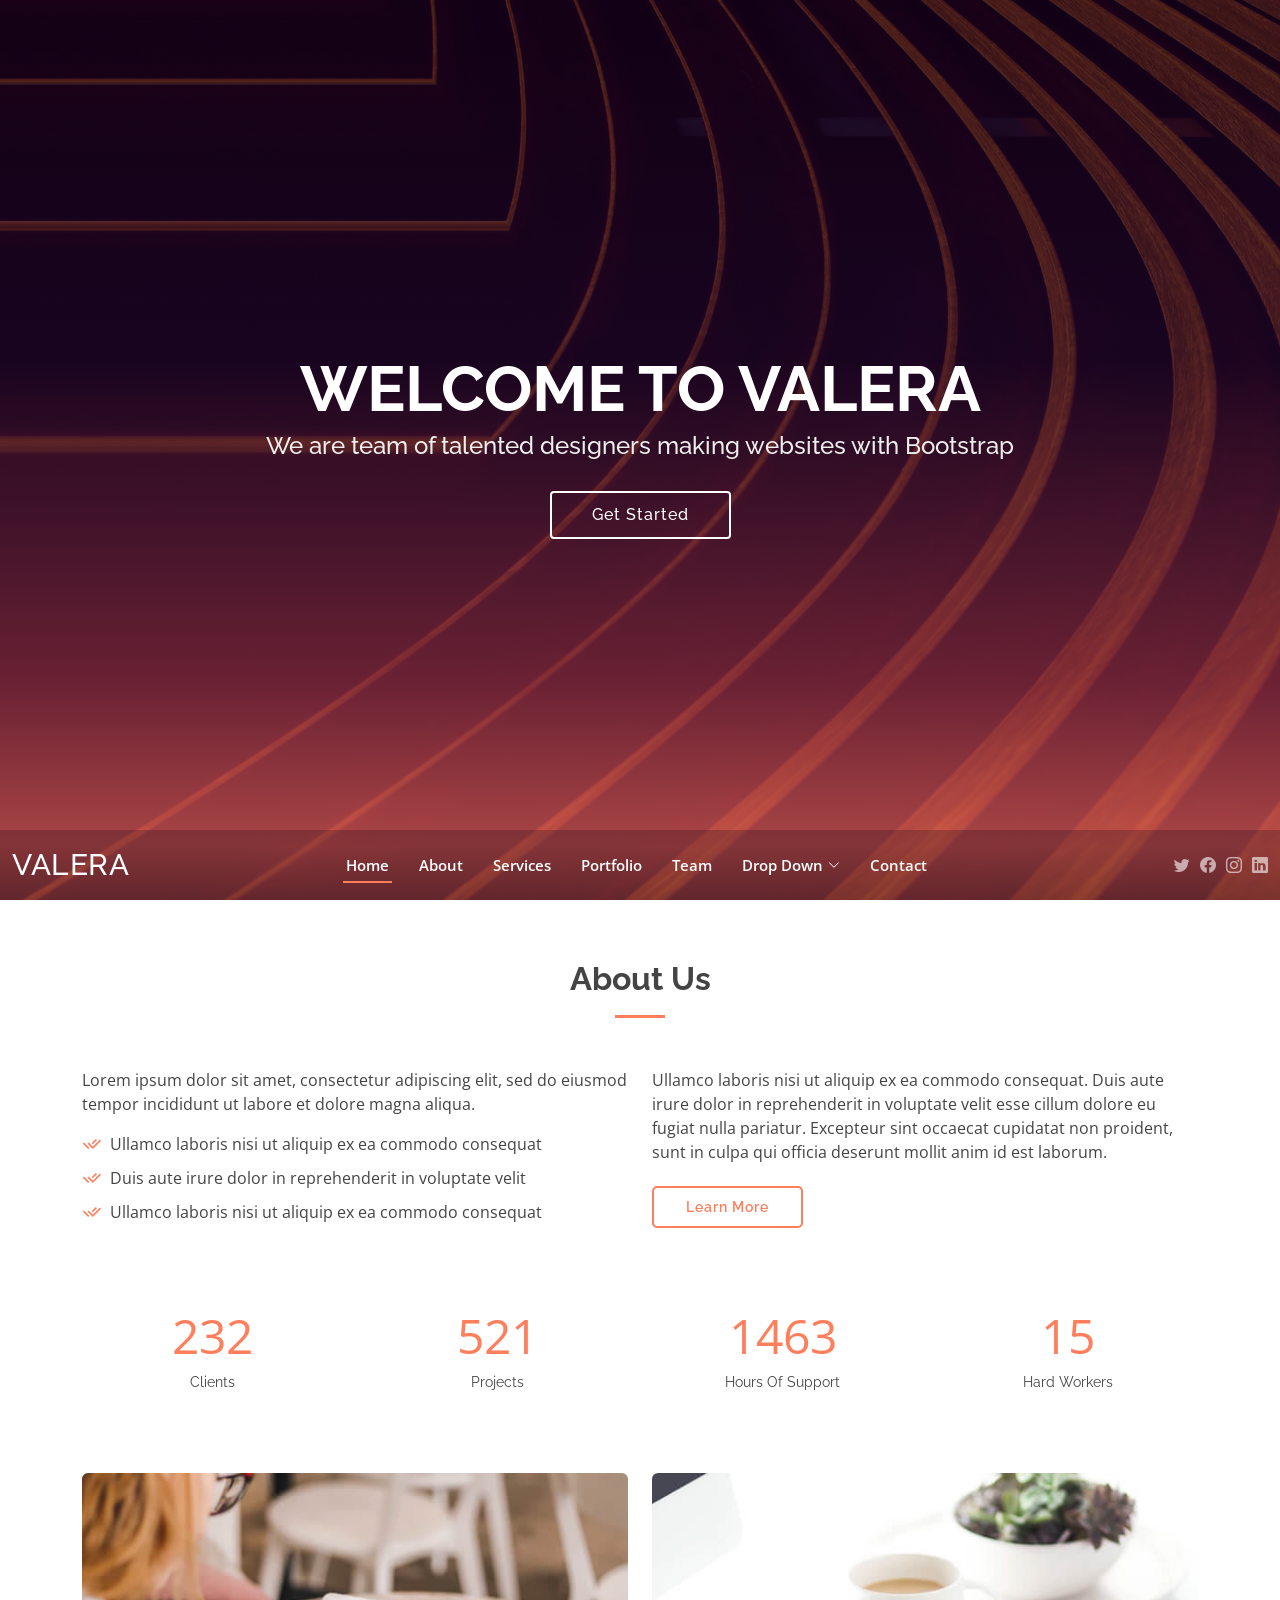
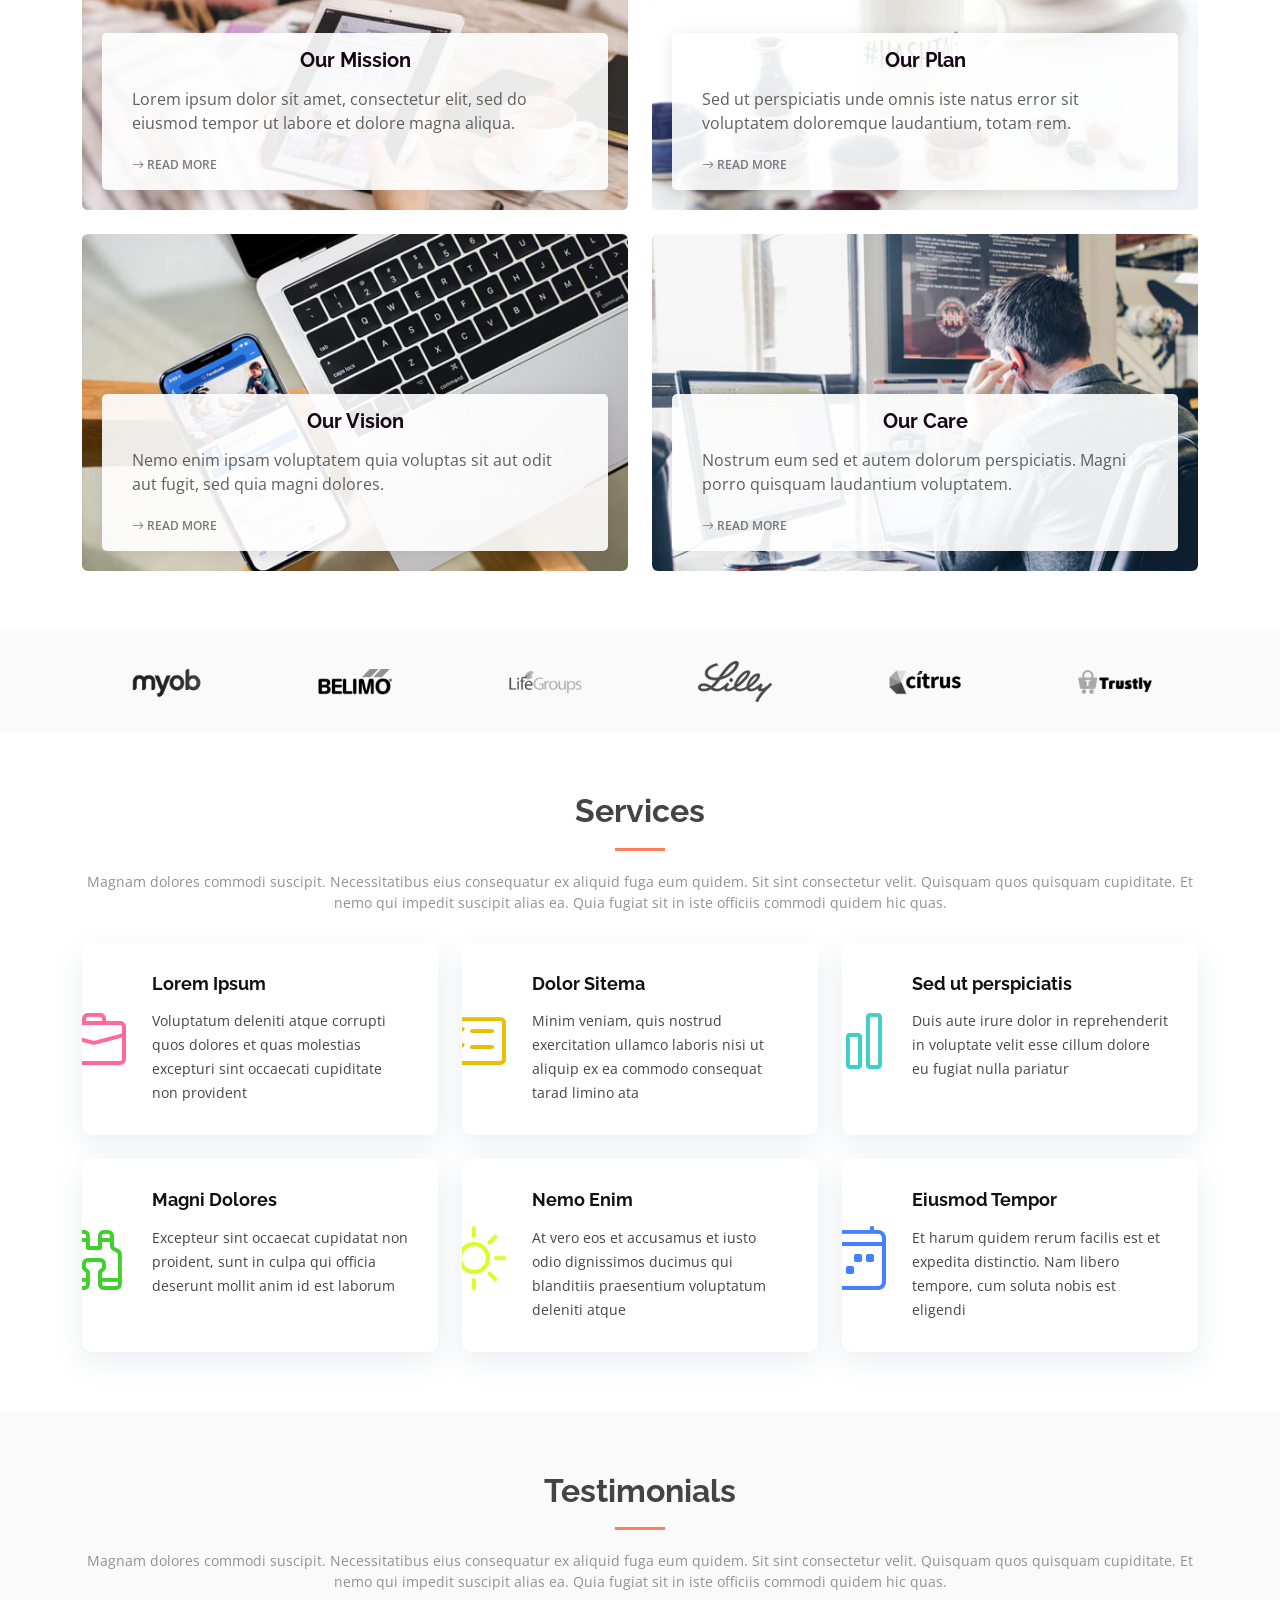
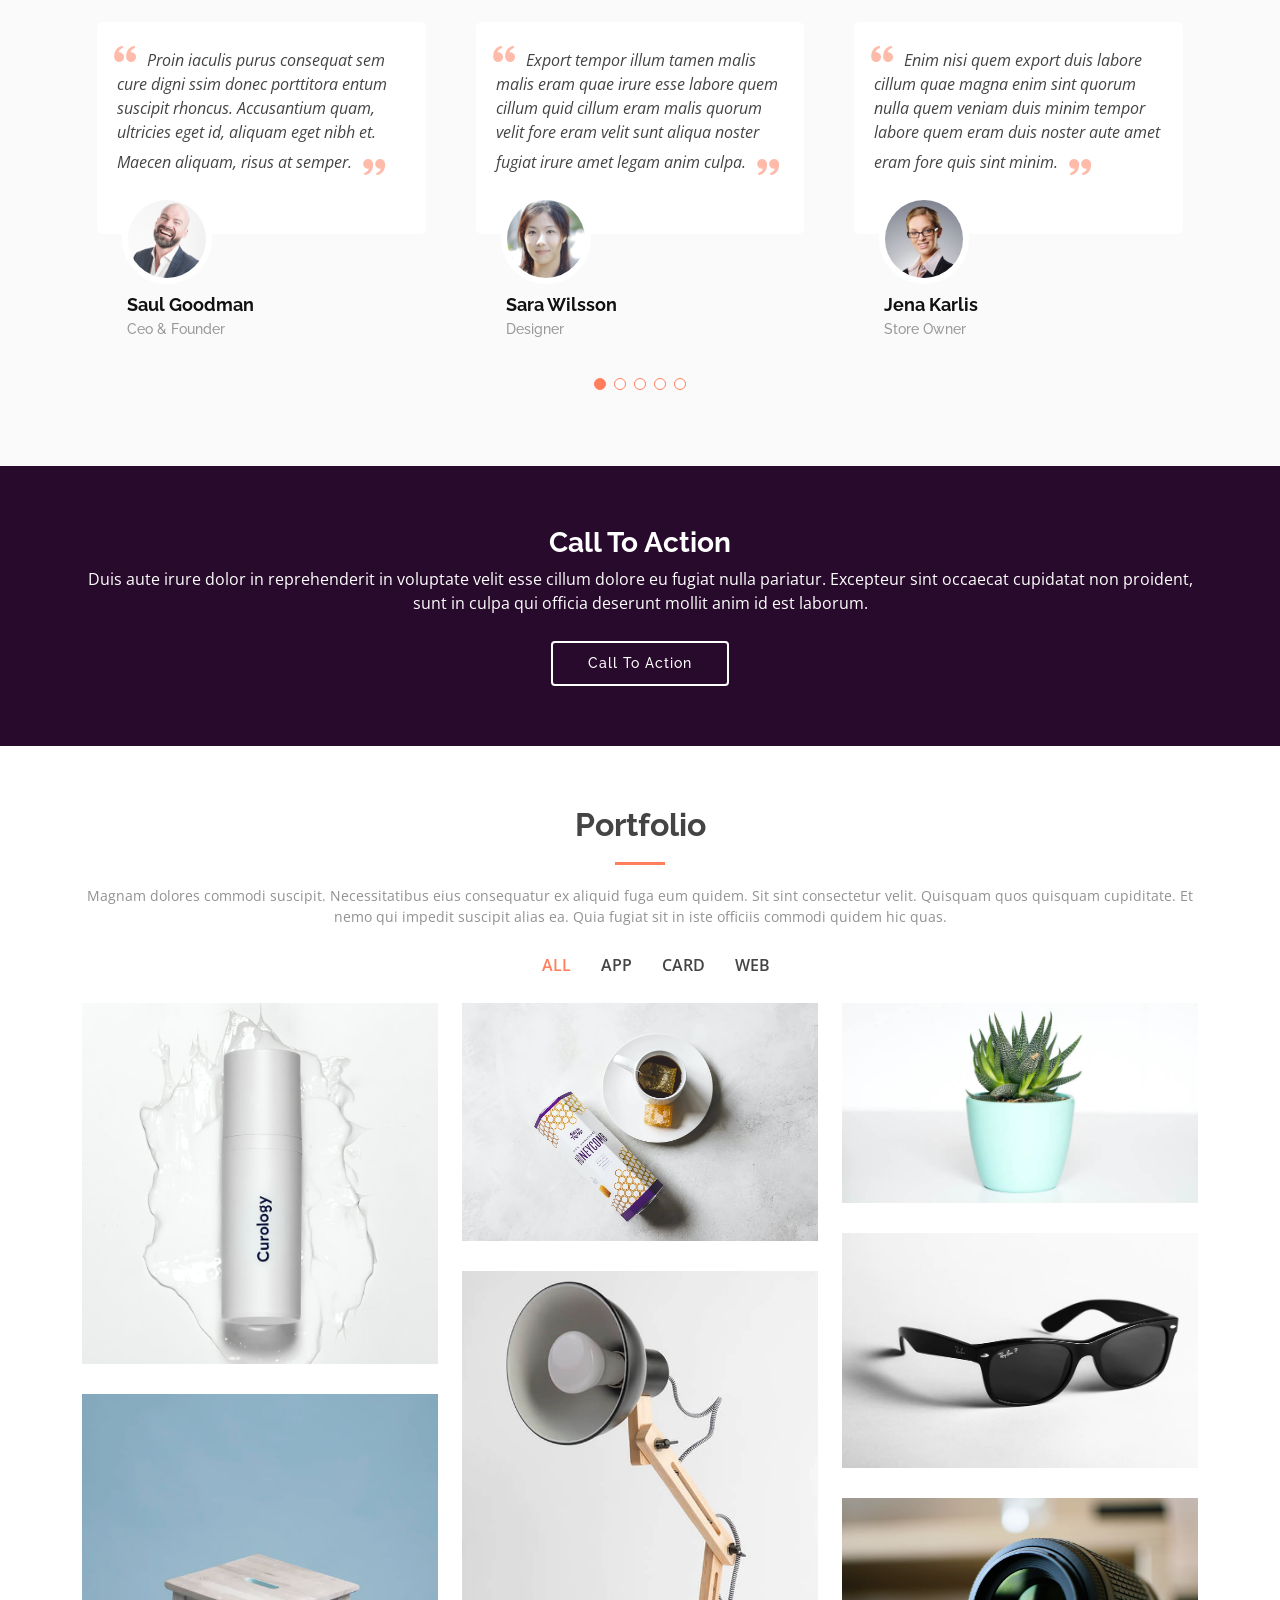
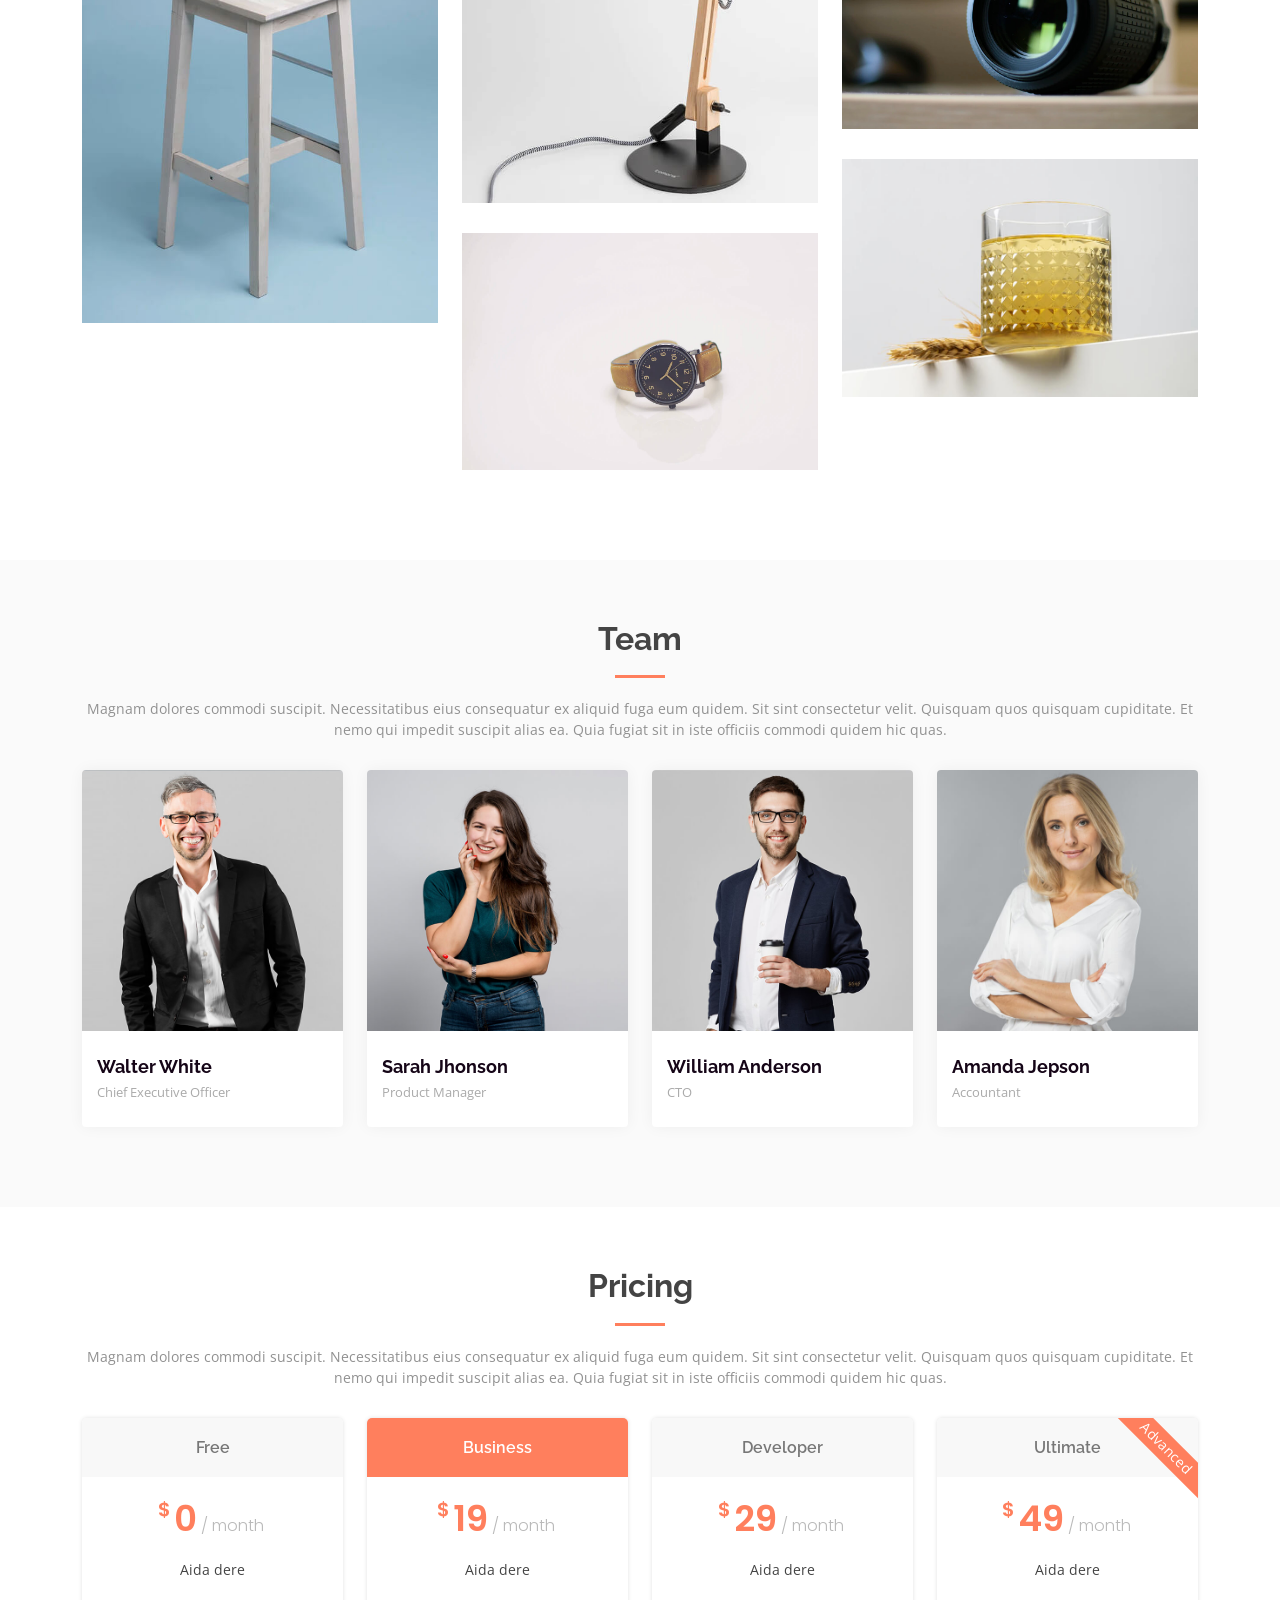
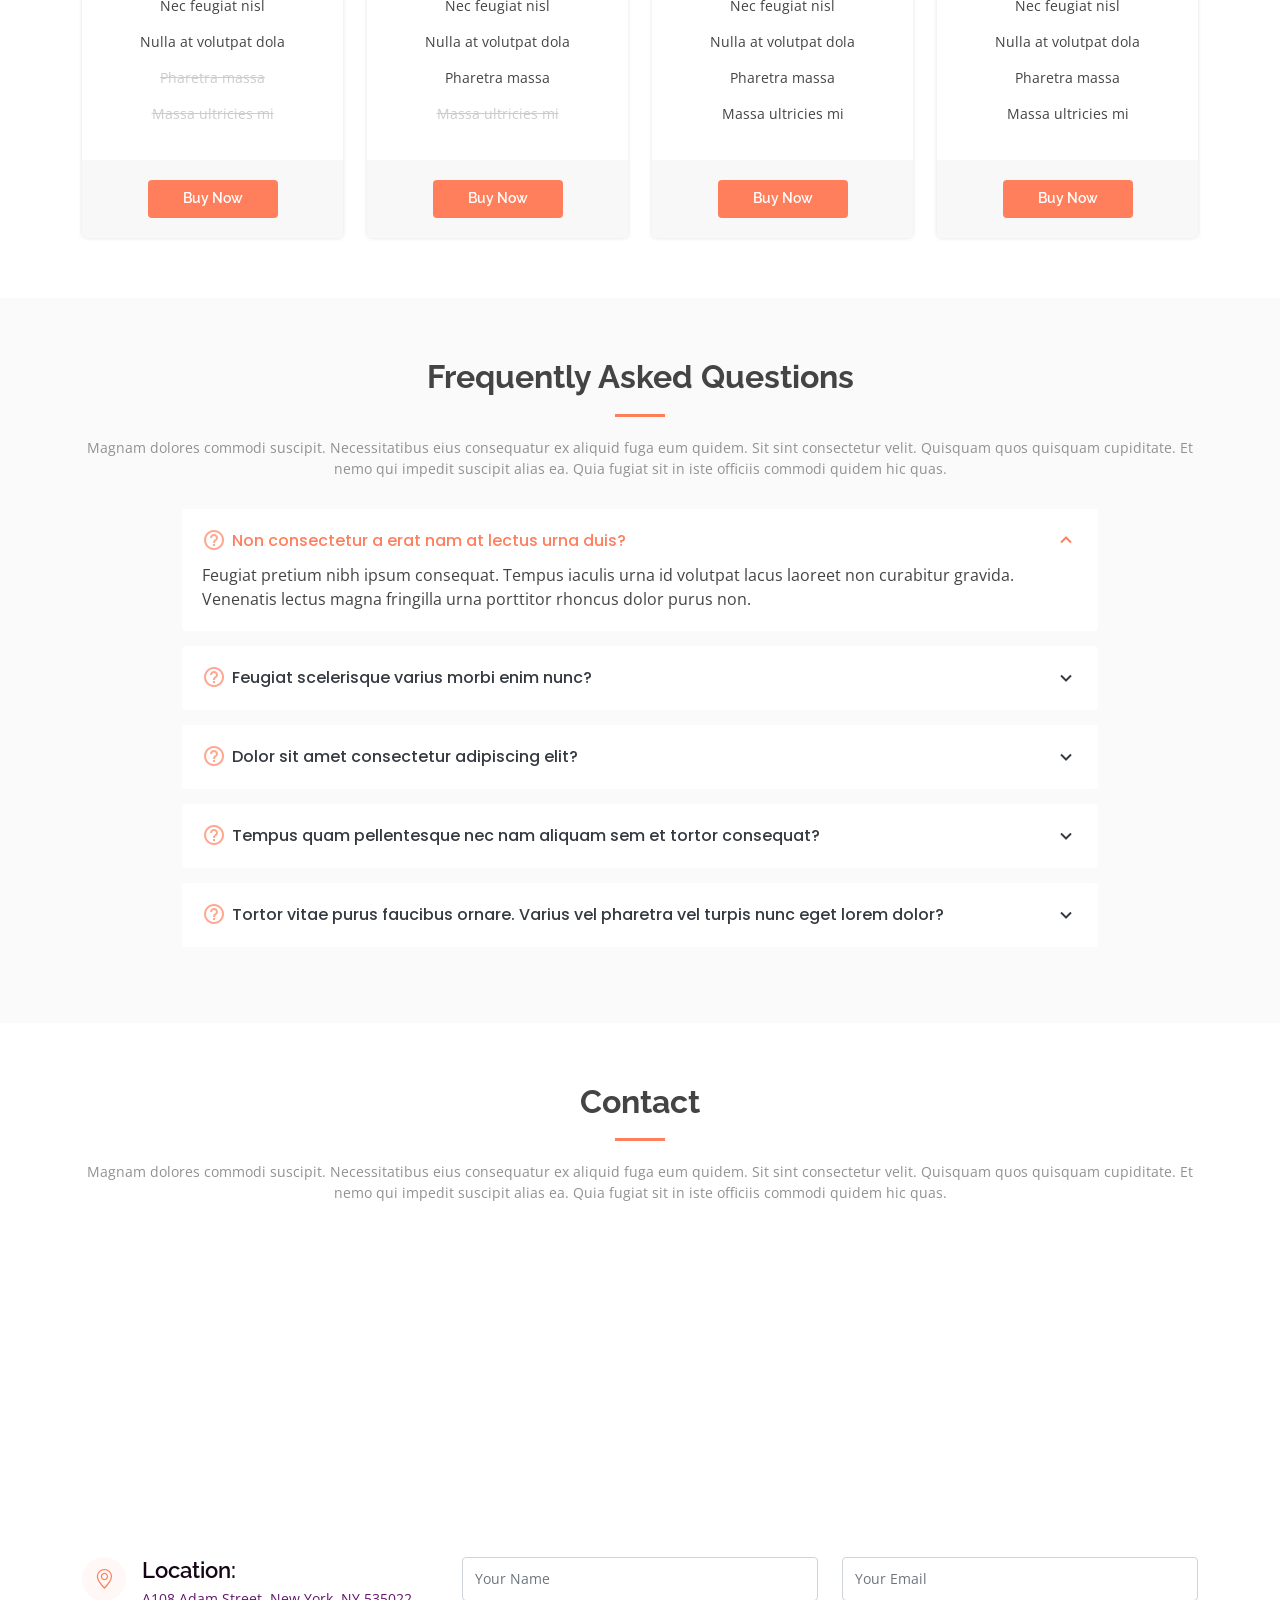
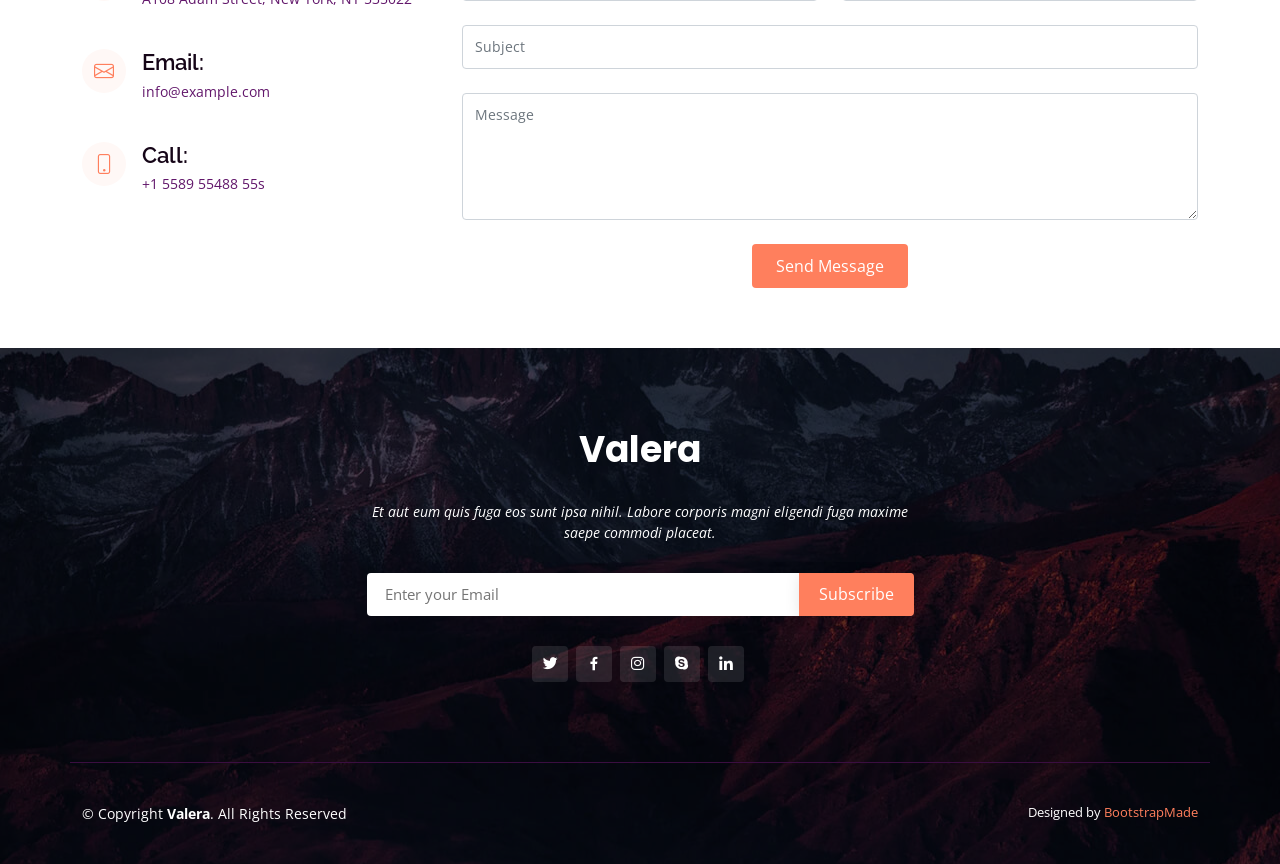
==== index.html @ ed660820 "Add general assets" ====
<!DOCTYPE html>
<html lang="en">

<head>
  <meta charset="utf-8">
  <meta content="width=device-width, initial-scale=1.0" name="viewport">

  <title>Valera Bootstrap Template - Index</title>
  <meta content="" name="description">
  <meta content="" name="keywords">

  <!-- Favicons -->
  <link href="assets/img/favicon.png" rel="icon">
  <link href="assets/img/apple-touch-icon.png" rel="apple-touch-icon">

  <!-- Google Fonts -->
  <link href="https://fonts.googleapis.com/css?family=Open+Sans:300,300i,400,400i,600,600i,700,700i|Raleway:300,300i,400,400i,500,500i,600,600i,700,700i|Poppins:300,300i,400,400i,500,500i,600,600i,700,700i" rel="stylesheet">

  <!-- Vendor CSS Files -->
  <link href="assets/vendor/bootstrap/css/bootstrap.min.css" rel="stylesheet">
  <link href="assets/vendor/bootstrap-icons/bootstrap-icons.css" rel="stylesheet">
  <link href="assets/vendor/boxicons/css/boxicons.min.css" rel="stylesheet">
  <link href="assets/vendor/glightbox/css/glightbox.min.css" rel="stylesheet">
  <link href="assets/vendor/remixicon/remixicon.css" rel="stylesheet">
  <link href="assets/vendor/swiper/swiper-bundle.min.css" rel="stylesheet">

  <!-- Template Main CSS File -->
  <link href="assets/css/style.css" rel="stylesheet">

  <!-- =======================================================
  * Template Name: Valera - v4.10.0
  * Template URL: https://bootstrapmade.com/valera-free-bootstrap-theme/
  * Author: BootstrapMade.com
  * License: https://bootstrapmade.com/license/
  ======================================================== -->
</head>

<body>

  <!-- ======= Hero Section ======= -->
  <section id="hero">
    <div class="hero-container">
      <h1>Welcome to Valera</h1>
      <h2>We are team of talented designers making websites with Bootstrap</h2>
      <a href="#about" class="btn-get-started scrollto">Get Started</a>
    </div>
  </section><!-- End Hero -->

  <!-- ======= Header ======= -->
  <header id="header" class="d-flex align-items-center ">
    <div class="container-fluid d-flex align-items-center justify-content-lg-between">

      <h1 class="logo me-auto me-lg-0"><a href="index.html">Valera</a></h1>
      <!-- Uncomment below if you prefer to use an image logo -->
      <!-- <a href="index.html" class="logo me-auto me-lg-0"><img src="assets/img/logo.png" alt="" class="img-fluid"></a>-->

      <nav id="navbar" class="navbar order-last order-lg-0">
        <ul>
          <li><a class="nav-link scrollto active" href="#hero">Home</a></li>
          <li><a class="nav-link scrollto" href="#about">About</a></li>
          <li><a class="nav-link scrollto" href="#services">Services</a></li>
          <li><a class="nav-link scrollto " href="#portfolio">Portfolio</a></li>
          <li><a class="nav-link scrollto" href="#team">Team</a></li>
          <li class="dropdown"><a href="#"><span>Drop Down</span> <i class="bi bi-chevron-down"></i></a>
            <ul>
              <li><a href="#">Drop Down 1</a></li>
              <li class="dropdown"><a href="#"><span>Deep Drop Down</span> <i class="bi bi-chevron-right"></i></a>
                <ul>
                  <li><a href="#">Deep Drop Down 1</a></li>
                  <li><a href="#">Deep Drop Down 2</a></li>
                  <li><a href="#">Deep Drop Down 3</a></li>
                  <li><a href="#">Deep Drop Down 4</a></li>
                  <li><a href="#">Deep Drop Down 5</a></li>
                </ul>
              </li>
              <li><a href="#">Drop Down 2</a></li>
              <li><a href="#">Drop Down 3</a></li>
              <li><a href="#">Drop Down 4</a></li>
            </ul>
          </li>
          <li><a class="nav-link scrollto" href="#contact">Contact</a></li>
        </ul>
        <i class="bi bi-list mobile-nav-toggle"></i>
      </nav><!-- .navbar -->

      <div class="header-social-links d-flex align-items-center">
        <a href="#" class="twitter"><i class="bi bi-twitter"></i></a>
        <a href="#" class="facebook"><i class="bi bi-facebook"></i></a>
        <a href="#" class="instagram"><i class="bi bi-instagram"></i></a>
        <a href="#" class="linkedin"><i class="bi bi-linkedin"></i></i></a>
      </div>

    </div>
  </header><!-- End Header -->

  <main id="main">

    <!-- ======= About Section ======= -->
    <section id="about" class="about">
      <div class="container">

        <div class="section-title">
          <h2>About Us</h2>
        </div>

        <div class="row content">
          <div class="col-lg-6">
            <p>
              Lorem ipsum dolor sit amet, consectetur adipiscing elit, sed do eiusmod tempor incididunt ut labore et dolore
              magna aliqua.
            </p>
            <ul>
              <li><i class="ri-check-double-line"></i> Ullamco laboris nisi ut aliquip ex ea commodo consequat</li>
              <li><i class="ri-check-double-line"></i> Duis aute irure dolor in reprehenderit in voluptate velit</li>
              <li><i class="ri-check-double-line"></i> Ullamco laboris nisi ut aliquip ex ea commodo consequat</li>
            </ul>
          </div>
          <div class="col-lg-6 pt-4 pt-lg-0">
            <p>
              Ullamco laboris nisi ut aliquip ex ea commodo consequat. Duis aute irure dolor in reprehenderit in voluptate
              velit esse cillum dolore eu fugiat nulla pariatur. Excepteur sint occaecat cupidatat non proident, sunt in
              culpa qui officia deserunt mollit anim id est laborum.
            </p>
            <a href="#" class="btn-learn-more">Learn More</a>
          </div>
        </div>

      </div>
    </section><!-- End About Section -->

    <!-- ======= Counts Section ======= -->
    <section id="counts" class="counts">
      <div class="container">

        <div class="row counters">

          <div class="col-lg-3 col-6 text-center">
            <span data-purecounter-start="0" data-purecounter-end="232" data-purecounter-duration="1" class="purecounter"></span>
            <p>Clients</p>
          </div>

          <div class="col-lg-3 col-6 text-center">
            <span data-purecounter-start="0" data-purecounter-end="521" data-purecounter-duration="1" class="purecounter"></span>
            <p>Projects</p>
          </div>

          <div class="col-lg-3 col-6 text-center">
            <span data-purecounter-start="0" data-purecounter-end="1463" data-purecounter-duration="1" class="purecounter"></span>
            <p>Hours Of Support</p>
          </div>

          <div class="col-lg-3 col-6 text-center">
            <span data-purecounter-start="0" data-purecounter-end="15" data-purecounter-duration="1" class="purecounter"></span>
            <p>Hard Workers</p>
          </div>

        </div>

      </div>
    </section><!-- End Counts Section -->

    <!-- ======= Our Values Section ======= -->
    <section id="our-values" class="our-values">
      <div class="container">

        <div class="row">
          <div class="col-md-6 d-flex align-items-stretch">
            <div class="card" style='background-image: url("assets/img/our-values-1.jpg");'>
              <div class="card-body">
                <h5 class="card-title"><a href="">Our Mission</a></h5>
                <p class="card-text">Lorem ipsum dolor sit amet, consectetur elit, sed do eiusmod tempor ut labore et dolore magna aliqua.</p>
                <div class="read-more"><a href="#"><i class="bi bi-arrow-right"></i> Read More</a></div>
              </div>
            </div>
          </div>
          <div class="col-md-6 d-flex align-items-stretch mt-4 mt-md-0">
            <div class="card" style='background-image: url("assets/img/our-values-2.jpg");'>
              <div class="card-body">
                <h5 class="card-title"><a href="">Our Plan</a></h5>
                <p class="card-text">Sed ut perspiciatis unde omnis iste natus error sit voluptatem doloremque laudantium, totam rem.</p>
                <div class="read-more"><a href="#"><i class="bi bi-arrow-right"></i> Read More</a></div>
              </div>
            </div>

          </div>
          <div class="col-md-6 d-flex align-items-stretch mt-4">
            <div class="card" style='background-image: url("assets/img/our-values-3.jpg");'>
              <div class="card-body">
                <h5 class="card-title"><a href="">Our Vision</a></h5>
                <p class="card-text">Nemo enim ipsam voluptatem quia voluptas sit aut odit aut fugit, sed quia magni dolores.</p>
                <div class="read-more"><a href="#"><i class="bi bi-arrow-right"></i> Read More</a></div>
              </div>
            </div>
          </div>
          <div class="col-md-6 d-flex align-items-stretch mt-4">
            <div class="card" style='background-image: url("assets/img/our-values-4.jpg");'>
              <div class="card-body">
                <h5 class="card-title"><a href="">Our Care</a></h5>
                <p class="card-text">Nostrum eum sed et autem dolorum perspiciatis. Magni porro quisquam laudantium voluptatem.</p>
                <div class="read-more"><a href="#"><i class="bi bi-arrow-right"></i> Read More</a></div>
              </div>
            </div>
          </div>
        </div>

      </div>
    </section><!-- End Our Values Section -->

    <!-- ======= Clients Section ======= -->
    <section id="clients" class="clients section-bg">
      <div class="container">

        <div class="row">

          <div class="col-lg-2 col-md-4 col-6 d-flex align-items-center justify-content-center">
            <img src="assets/img/clients/client-1.png" class="img-fluid" alt="">
          </div>

          <div class="col-lg-2 col-md-4 col-6 d-flex align-items-center justify-content-center">
            <img src="assets/img/clients/client-2.png" class="img-fluid" alt="">
          </div>

          <div class="col-lg-2 col-md-4 col-6 d-flex align-items-center justify-content-center">
            <img src="assets/img/clients/client-3.png" class="img-fluid" alt="">
          </div>

          <div class="col-lg-2 col-md-4 col-6 d-flex align-items-center justify-content-center">
            <img src="assets/img/clients/client-4.png" class="img-fluid" alt="">
          </div>

          <div class="col-lg-2 col-md-4 col-6 d-flex align-items-center justify-content-center">
            <img src="assets/img/clients/client-5.png" class="img-fluid" alt="">
          </div>

          <div class="col-lg-2 col-md-4 col-6 d-flex align-items-center justify-content-center">
            <img src="assets/img/clients/client-6.png" class="img-fluid" alt="">
          </div>

        </div>

      </div>
    </section><!-- End Clients Section -->

    <!-- ======= Services Section ======= -->
    <section id="services" class="services">
      <div class="container">

        <div class="section-title">
          <h2>Services</h2>
          <p>Magnam dolores commodi suscipit. Necessitatibus eius consequatur ex aliquid fuga eum quidem. Sit sint consectetur velit. Quisquam quos quisquam cupiditate. Et nemo qui impedit suscipit alias ea. Quia fugiat sit in iste officiis commodi quidem hic quas.</p>
        </div>

        <div class="row">
          <div class="col-lg-4 col-md-6">
            <div class="icon-box">
              <div class="icon"><i class="bi bi-briefcase" style="color: #ff689b;"></i></div>
              <h4 class="title"><a href="">Lorem Ipsum</a></h4>
              <p class="description">Voluptatum deleniti atque corrupti quos dolores et quas molestias excepturi sint occaecati cupiditate non provident</p>
            </div>
          </div>
          <div class="col-lg-4 col-md-6 mt-4 mt-md-0">
            <div class="icon-box">
              <div class="icon"><i class="bi bi-card-checklist" style="color: #e9bf06;"></i></div>
              <h4 class="title"><a href="">Dolor Sitema</a></h4>
              <p class="description">Minim veniam, quis nostrud exercitation ullamco laboris nisi ut aliquip ex ea commodo consequat tarad limino ata</p>
            </div>
          </div>

          <div class="col-lg-4 col-md-6 mt-4 mt-lg-0">
            <div class="icon-box">
              <div class="icon"><i class="bi bi-bar-chart" style="color: #3fcdc7;"></i></div>
              <h4 class="title"><a href="">Sed ut perspiciatis</a></h4>
              <p class="description">Duis aute irure dolor in reprehenderit in voluptate velit esse cillum dolore eu fugiat nulla pariatur</p>
            </div>
          </div>
          <div class="col-lg-4 col-md-6 mt-4">
            <div class="icon-box">
              <div class="icon"><i class="bi bi-binoculars" style="color:#41cf2e;"></i></div>
              <h4 class="title"><a href="">Magni Dolores</a></h4>
              <p class="description">Excepteur sint occaecat cupidatat non proident, sunt in culpa qui officia deserunt mollit anim id est laborum</p>
            </div>
          </div>

          <div class="col-lg-4 col-md-6 mt-4">
            <div class="icon-box">
              <div class="icon"><i class="bi bi-brightness-high" style="color: #d6ff22;"></i></div>
              <h4 class="title"><a href="">Nemo Enim</a></h4>
              <p class="description">At vero eos et accusamus et iusto odio dignissimos ducimus qui blanditiis praesentium voluptatum deleniti atque</p>
            </div>
          </div>
          <div class="col-lg-4 col-md-6 mt-4">
            <div class="icon-box">
              <div class="icon"><i class="bi bi-calendar4-week" style="color: #4680ff;"></i></div>
              <h4 class="title"><a href="">Eiusmod Tempor</a></h4>
              <p class="description">Et harum quidem rerum facilis est et expedita distinctio. Nam libero tempore, cum soluta nobis est eligendi</p>
            </div>
          </div>
        </div>

      </div>
    </section><!-- End Services Section -->

    <!-- ======= Testimonials Section ======= -->
    <section id="testimonials" class="testimonials section-bg">
      <div class="container">

        <div class="section-title">
          <h2>Testimonials</h2>
          <p>Magnam dolores commodi suscipit. Necessitatibus eius consequatur ex aliquid fuga eum quidem. Sit sint consectetur velit. Quisquam quos quisquam cupiditate. Et nemo qui impedit suscipit alias ea. Quia fugiat sit in iste officiis commodi quidem hic quas.</p>
        </div>

        <div class="testimonials-slider swiper" data-aos="fade-up" data-aos-delay="100">
          <div class="swiper-wrapper">

            <div class="swiper-slide">
              <div class="testimonial-item">
                <p>
                  <i class="bx bxs-quote-alt-left quote-icon-left"></i>
                  Proin iaculis purus consequat sem cure digni ssim donec porttitora entum suscipit rhoncus. Accusantium quam, ultricies eget id, aliquam eget nibh et. Maecen aliquam, risus at semper.
                  <i class="bx bxs-quote-alt-right quote-icon-right"></i>
                </p>
                <img src="assets/img/testimonials/testimonials-1.jpg" class="testimonial-img" alt="">
                <h3>Saul Goodman</h3>
                <h4>Ceo &amp; Founder</h4>
              </div>
            </div><!-- End testimonial item -->

            <div class="swiper-slide">
              <div class="testimonial-item">
                <p>
                  <i class="bx bxs-quote-alt-left quote-icon-left"></i>
                  Export tempor illum tamen malis malis eram quae irure esse labore quem cillum quid cillum eram malis quorum velit fore eram velit sunt aliqua noster fugiat irure amet legam anim culpa.
                  <i class="bx bxs-quote-alt-right quote-icon-right"></i>
                </p>
                <img src="assets/img/testimonials/testimonials-2.jpg" class="testimonial-img" alt="">
                <h3>Sara Wilsson</h3>
                <h4>Designer</h4>
              </div>
            </div><!-- End testimonial item -->

            <div class="swiper-slide">
              <div class="testimonial-item">
                <p>
                  <i class="bx bxs-quote-alt-left quote-icon-left"></i>
                  Enim nisi quem export duis labore cillum quae magna enim sint quorum nulla quem veniam duis minim tempor labore quem eram duis noster aute amet eram fore quis sint minim.
                  <i class="bx bxs-quote-alt-right quote-icon-right"></i>
                </p>
                <img src="assets/img/testimonials/testimonials-3.jpg" class="testimonial-img" alt="">
                <h3>Jena Karlis</h3>
                <h4>Store Owner</h4>
              </div>
            </div><!-- End testimonial item -->

            <div class="swiper-slide">
              <div class="testimonial-item">
                <p>
                  <i class="bx bxs-quote-alt-left quote-icon-left"></i>
                  Fugiat enim eram quae cillum dolore dolor amet nulla culpa multos export minim fugiat minim velit minim dolor enim duis veniam ipsum anim magna sunt elit fore quem dolore labore illum veniam.
                  <i class="bx bxs-quote-alt-right quote-icon-right"></i>
                </p>
                <img src="assets/img/testimonials/testimonials-4.jpg" class="testimonial-img" alt="">
                <h3>Matt Brandon</h3>
                <h4>Freelancer</h4>
              </div>
            </div><!-- End testimonial item -->

            <div class="swiper-slide">
              <div class="testimonial-item">
                <p>
                  <i class="bx bxs-quote-alt-left quote-icon-left"></i>
                  Quis quorum aliqua sint quem legam fore sunt eram irure aliqua veniam tempor noster veniam enim culpa labore duis sunt culpa nulla illum cillum fugiat legam esse veniam culpa fore nisi cillum quid.
                  <i class="bx bxs-quote-alt-right quote-icon-right"></i>
                </p>
                <img src="assets/img/testimonials/testimonials-5.jpg" class="testimonial-img" alt="">
                <h3>John Larson</h3>
                <h4>Entrepreneur</h4>
              </div>
            </div><!-- End testimonial item -->

          </div>
          <div class="swiper-pagination"></div>
        </div>

      </div>
    </section><!-- End Testimonials Section -->

    <!-- ======= Cta Section ======= -->
    <section id="cta" class="cta">
      <div class="container">

        <div class="text-center">
          <h3>Call To Action</h3>
          <p> Duis aute irure dolor in reprehenderit in voluptate velit esse cillum dolore eu fugiat nulla pariatur. Excepteur sint occaecat cupidatat non proident, sunt in culpa qui officia deserunt mollit anim id est laborum.</p>
          <a class="cta-btn" href="#">Call To Action</a>
        </div>

      </div>
    </section><!-- End Cta Section -->

    <!-- ======= Portfolio Section ======= -->
    <section id="portfolio" class="portfolio">
      <div class="container">

        <div class="section-title">
          <h2>Portfolio</h2>
          <p>Magnam dolores commodi suscipit. Necessitatibus eius consequatur ex aliquid fuga eum quidem. Sit sint consectetur velit. Quisquam quos quisquam cupiditate. Et nemo qui impedit suscipit alias ea. Quia fugiat sit in iste officiis commodi quidem hic quas.</p>
        </div>

        <ul id="portfolio-flters" class="d-flex justify-content-center">
          <li data-filter="*" class="filter-active">All</li>
          <li data-filter=".filter-app">App</li>
          <li data-filter=".filter-card">Card</li>
          <li data-filter=".filter-web">Web</li>
        </ul>

        <div class="row portfolio-container">

          <div class="col-lg-4 col-md-6 portfolio-item filter-app">
            <div class="portfolio-img"><img src="assets/img/portfolio/portfolio-1.jpg" class="img-fluid" alt=""></div>
            <div class="portfolio-info">
              <h4>App 1</h4>
              <p>App</p>
              <a href="assets/img/portfolio/portfolio-1.jpg" data-gallery="portfolioGallery" class="portfolio-lightbox preview-link" title="App 1"><i class="bx bx-plus"></i></a>
              <a href="portfolio-details.html" class="details-link" title="More Details"><i class="bx bx-link"></i></a>
            </div>
          </div>

          <div class="col-lg-4 col-md-6 portfolio-item filter-web">
            <div class="portfolio-img"><img src="assets/img/portfolio/portfolio-2.jpg" class="img-fluid" alt=""></div>
            <div class="portfolio-info">
              <h4>Web 3</h4>
              <p>Web</p>
              <a href="assets/img/portfolio/portfolio-2.jpg" data-gallery="portfolioGallery" class="portfolio-lightbox preview-link" title="Web 3"><i class="bx bx-plus"></i></a>
              <a href="portfolio-details.html" class="details-link" title="More Details"><i class="bx bx-link"></i></a>
            </div>
          </div>

          <div class="col-lg-4 col-md-6 portfolio-item filter-app">
            <div class="portfolio-img"><img src="assets/img/portfolio/portfolio-3.jpg" class="img-fluid" alt=""></div>
            <div class="portfolio-info">
              <h4>App 2</h4>
              <p>App</p>
              <a href="assets/img/portfolio/portfolio-3.jpg" data-gallery="portfolioGallery" class="portfolio-lightbox preview-link" title="App 2"><i class="bx bx-plus"></i></a>
              <a href="portfolio-details.html" class="details-link" title="More Details"><i class="bx bx-link"></i></a>
            </div>
          </div>

          <div class="col-lg-4 col-md-6 portfolio-item filter-card">
            <div class="portfolio-img"><img src="assets/img/portfolio/portfolio-4.jpg" class="img-fluid" alt=""></div>
            <div class="portfolio-info">
              <h4>Card 2</h4>
              <p>Card</p>
              <a href="assets/img/portfolio/portfolio-4.jpg" data-gallery="portfolioGallery" class="portfolio-lightbox preview-link" title="Card 2"><i class="bx bx-plus"></i></a>
              <a href="portfolio-details.html" class="details-link" title="More Details"><i class="bx bx-link"></i></a>
            </div>
          </div>

          <div class="col-lg-4 col-md-6 portfolio-item filter-web">
            <div class="portfolio-img"><img src="assets/img/portfolio/portfolio-5.jpg" class="img-fluid" alt=""></div>
            <div class="portfolio-info">
              <h4>Web 2</h4>
              <p>Web</p>
              <a href="assets/img/portfolio/portfolio-5.jpg" data-gallery="portfolioGallery" class="portfolio-lightbox preview-link" title="Web 2"><i class="bx bx-plus"></i></a>
              <a href="portfolio-details.html" class="details-link" title="More Details"><i class="bx bx-link"></i></a>
            </div>
          </div>

          <div class="col-lg-4 col-md-6 portfolio-item filter-app">
            <div class="portfolio-img"><img src="assets/img/portfolio/portfolio-6.jpg" class="img-fluid" alt=""></div>
            <div class="portfolio-info">
              <h4>App 3</h4>
              <p>App</p>
              <a href="assets/img/portfolio/portfolio-6.jpg" data-gallery="portfolioGallery" class="portfolio-lightbox preview-link" title="App 3"><i class="bx bx-plus"></i></a>
              <a href="portfolio-details.html" class="details-link" title="More Details"><i class="bx bx-link"></i></a>
            </div>
          </div>

          <div class="col-lg-4 col-md-6 portfolio-item filter-card">
            <div class="portfolio-img"><img src="assets/img/portfolio/portfolio-7.jpg" class="img-fluid" alt=""></div>
            <div class="portfolio-info">
              <h4>Card 1</h4>
              <p>Card</p>
              <a href="assets/img/portfolio/portfolio-7.jpg" data-gallery="portfolioGallery" class="portfolio-lightbox preview-link" title="Card 1"><i class="bx bx-plus"></i></a>
              <a href="portfolio-details.html" class="details-link" title="More Details"><i class="bx bx-link"></i></a>
            </div>
          </div>

          <div class="col-lg-4 col-md-6 portfolio-item filter-card">
            <div class="portfolio-img"><img src="assets/img/portfolio/portfolio-8.jpg" class="img-fluid" alt=""></div>
            <div class="portfolio-info">
              <h4>Card 3</h4>
              <p>Card</p>
              <a href="assets/img/portfolio/portfolio-8.jpg" data-gallery="portfolioGallery" class="portfolio-lightbox preview-link" title="Card 3"><i class="bx bx-plus"></i></a>
              <a href="portfolio-details.html" class="details-link" title="More Details"><i class="bx bx-link"></i></a>
            </div>
          </div>

          <div class="col-lg-4 col-md-6 portfolio-item filter-web">
            <div class="portfolio-img"><img src="assets/img/portfolio/portfolio-9.jpg" class="img-fluid" alt=""></div>
            <div class="portfolio-info">
              <h4>Web 3</h4>
              <p>Web</p>
              <a href="assets/img/portfolio/portfolio-9.jpg" data-gallery="portfolioGallery" class="portfolio-lightbox preview-link" title="Web 3"><i class="bx bx-plus"></i></a>
              <a href="portfolio-details.html" class="details-link" title="More Details"><i class="bx bx-link"></i></a>
            </div>
          </div>

        </div>

      </div>
    </section><!-- End Portfolio Section -->

    <!-- ======= Team Section ======= -->
    <section id="team" class="team section-bg">
      <div class="container">

        <div class="section-title">
          <h2>Team</h2>
          <p>Magnam dolores commodi suscipit. Necessitatibus eius consequatur ex aliquid fuga eum quidem. Sit sint consectetur velit. Quisquam quos quisquam cupiditate. Et nemo qui impedit suscipit alias ea. Quia fugiat sit in iste officiis commodi quidem hic quas.</p>
        </div>

        <div class="row">

          <div class="col-lg-3 col-md-6 d-flex align-items-stretch">
            <div class="member">
              <div class="member-img">
                <img src="assets/img/team/team-1.jpg" class="img-fluid" alt="">
                <div class="social">
                  <a href=""><i class="bi bi-twitter"></i></a>
                  <a href=""><i class="bi bi-facebook"></i></a>
                  <a href=""><i class="bi bi-instagram"></i></a>
                  <a href=""><i class="bi bi-linkedin"></i></a>
                </div>
              </div>
              <div class="member-info">
                <h4>Walter White</h4>
                <span>Chief Executive Officer</span>
              </div>
            </div>
          </div>

          <div class="col-lg-3 col-md-6 d-flex align-items-stretch">
            <div class="member">
              <div class="member-img">
                <img src="assets/img/team/team-2.jpg" class="img-fluid" alt="">
                <div class="social">
                  <a href=""><i class="bi bi-twitter"></i></a>
                  <a href=""><i class="bi bi-facebook"></i></a>
                  <a href=""><i class="bi bi-instagram"></i></a>
                  <a href=""><i class="bi bi-linkedin"></i></a>
                </div>
              </div>
              <div class="member-info">
                <h4>Sarah Jhonson</h4>
                <span>Product Manager</span>
              </div>
            </div>
          </div>

          <div class="col-lg-3 col-md-6 d-flex align-items-stretch">
            <div class="member">
              <div class="member-img">
                <img src="assets/img/team/team-3.jpg" class="img-fluid" alt="">
                <div class="social">
                  <a href=""><i class="bi bi-twitter"></i></a>
                  <a href=""><i class="bi bi-facebook"></i></a>
                  <a href=""><i class="bi bi-instagram"></i></a>
                  <a href=""><i class="bi bi-linkedin"></i></a>
                </div>
              </div>
              <div class="member-info">
                <h4>William Anderson</h4>
                <span>CTO</span>
              </div>
            </div>
          </div>

          <div class="col-lg-3 col-md-6 d-flex align-items-stretch">
            <div class="member">
              <div class="member-img">
                <img src="assets/img/team/team-4.jpg" class="img-fluid" alt="">
                <div class="social">
                  <a href=""><i class="bi bi-twitter"></i></a>
                  <a href=""><i class="bi bi-facebook"></i></a>
                  <a href=""><i class="bi bi-instagram"></i></a>
                  <a href=""><i class="bi bi-linkedin"></i></a>
                </div>
              </div>
              <div class="member-info">
                <h4>Amanda Jepson</h4>
                <span>Accountant</span>
              </div>
            </div>
          </div>

        </div>

      </div>
    </section><!-- End Team Section -->

    <!-- ======= Pricing Section ======= -->
    <section id="pricing" class="pricing">
      <div class="container">

        <div class="section-title">
          <h2>Pricing</h2>
          <p>Magnam dolores commodi suscipit. Necessitatibus eius consequatur ex aliquid fuga eum quidem. Sit sint consectetur velit. Quisquam quos quisquam cupiditate. Et nemo qui impedit suscipit alias ea. Quia fugiat sit in iste officiis commodi quidem hic quas.</p>
        </div>

        <div class="row">

          <div class="col-lg-3 col-md-6">
            <div class="box">
              <h3>Free</h3>
              <h4><sup>$</sup>0<span> / month</span></h4>
              <ul>
                <li>Aida dere</li>
                <li>Nec feugiat nisl</li>
                <li>Nulla at volutpat dola</li>
                <li class="na">Pharetra massa</li>
                <li class="na">Massa ultricies mi</li>
              </ul>
              <div class="btn-wrap">
                <a href="#" class="btn-buy">Buy Now</a>
              </div>
            </div>
          </div>

          <div class="col-lg-3 col-md-6 mt-4 mt-md-0">
            <div class="box featured">
              <h3>Business</h3>
              <h4><sup>$</sup>19<span> / month</span></h4>
              <ul>
                <li>Aida dere</li>
                <li>Nec feugiat nisl</li>
                <li>Nulla at volutpat dola</li>
                <li>Pharetra massa</li>
                <li class="na">Massa ultricies mi</li>
              </ul>
              <div class="btn-wrap">
                <a href="#" class="btn-buy">Buy Now</a>
              </div>
            </div>
          </div>

          <div class="col-lg-3 col-md-6 mt-4 mt-lg-0">
            <div class="box">
              <h3>Developer</h3>
              <h4><sup>$</sup>29<span> / month</span></h4>
              <ul>
                <li>Aida dere</li>
                <li>Nec feugiat nisl</li>
                <li>Nulla at volutpat dola</li>
                <li>Pharetra massa</li>
                <li>Massa ultricies mi</li>
              </ul>
              <div class="btn-wrap">
                <a href="#" class="btn-buy">Buy Now</a>
              </div>
            </div>
          </div>

          <div class="col-lg-3 col-md-6 mt-4 mt-lg-0">
            <div class="box">
              <span class="advanced">Advanced</span>
              <h3>Ultimate</h3>
              <h4><sup>$</sup>49<span> / month</span></h4>
              <ul>
                <li>Aida dere</li>
                <li>Nec feugiat nisl</li>
                <li>Nulla at volutpat dola</li>
                <li>Pharetra massa</li>
                <li>Massa ultricies mi</li>
              </ul>
              <div class="btn-wrap">
                <a href="#" class="btn-buy">Buy Now</a>
              </div>
            </div>
          </div>

        </div>

      </div>
    </section><!-- End Pricing Section -->

    <!-- ======= Frequently Asked Questions Section ======= -->
    <section id="faq" class="faq section-bg">
      <div class="container">

        <div class="section-title">
          <h2>Frequently Asked Questions</h2>
          <p>Magnam dolores commodi suscipit. Necessitatibus eius consequatur ex aliquid fuga eum quidem. Sit sint consectetur velit. Quisquam quos quisquam cupiditate. Et nemo qui impedit suscipit alias ea. Quia fugiat sit in iste officiis commodi quidem hic quas.</p>
        </div>

        <div class="faq-list">
          <ul>
            <li data-aos="fade-up">
              <i class="bx bx-help-circle icon-help"></i> <a data-bs-toggle="collapse" class="collapse" data-bs-target="#faq-list-1">Non consectetur a erat nam at lectus urna duis? <i class="bx bx-chevron-down icon-show"></i><i class="bx bx-chevron-up icon-close"></i></a>
              <div id="faq-list-1" class="collapse show" data-bs-parent=".faq-list">
                <p>
                  Feugiat pretium nibh ipsum consequat. Tempus iaculis urna id volutpat lacus laoreet non curabitur gravida. Venenatis lectus magna fringilla urna porttitor rhoncus dolor purus non.
                </p>
              </div>
            </li>

            <li data-aos="fade-up" data-aos-delay="100">
              <i class="bx bx-help-circle icon-help"></i> <a data-bs-toggle="collapse" data-bs-target="#faq-list-2" class="collapsed">Feugiat scelerisque varius morbi enim nunc? <i class="bx bx-chevron-down icon-show"></i><i class="bx bx-chevron-up icon-close"></i></a>
              <div id="faq-list-2" class="collapse" data-bs-parent=".faq-list">
                <p>
                  Dolor sit amet consectetur adipiscing elit pellentesque habitant morbi. Id interdum velit laoreet id donec ultrices. Fringilla phasellus faucibus scelerisque eleifend donec pretium. Est pellentesque elit ullamcorper dignissim. Mauris ultrices eros in cursus turpis massa tincidunt dui.
                </p>
              </div>
            </li>

            <li data-aos="fade-up" data-aos-delay="200">
              <i class="bx bx-help-circle icon-help"></i> <a data-bs-toggle="collapse" data-bs-target="#faq-list-3" class="collapsed">Dolor sit amet consectetur adipiscing elit? <i class="bx bx-chevron-down icon-show"></i><i class="bx bx-chevron-up icon-close"></i></a>
              <div id="faq-list-3" class="collapse" data-bs-parent=".faq-list">
                <p>
                  Eleifend mi in nulla posuere sollicitudin aliquam ultrices sagittis orci. Faucibus pulvinar elementum integer enim. Sem nulla pharetra diam sit amet nisl suscipit. Rutrum tellus pellentesque eu tincidunt. Lectus urna duis convallis convallis tellus. Urna molestie at elementum eu facilisis sed odio morbi quis
                </p>
              </div>
            </li>

            <li data-aos="fade-up" data-aos-delay="300">
              <i class="bx bx-help-circle icon-help"></i> <a data-bs-toggle="collapse" data-bs-target="#faq-list-4" class="collapsed">Tempus quam pellentesque nec nam aliquam sem et tortor consequat? <i class="bx bx-chevron-down icon-show"></i><i class="bx bx-chevron-up icon-close"></i></a>
              <div id="faq-list-4" class="collapse" data-bs-parent=".faq-list">
                <p>
                  Molestie a iaculis at erat pellentesque adipiscing commodo. Dignissim suspendisse in est ante in. Nunc vel risus commodo viverra maecenas accumsan. Sit amet nisl suscipit adipiscing bibendum est. Purus gravida quis blandit turpis cursus in.
                </p>
              </div>
            </li>

            <li data-aos="fade-up" data-aos-delay="400">
              <i class="bx bx-help-circle icon-help"></i> <a data-bs-toggle="collapse" data-bs-target="#faq-list-5" class="collapsed">Tortor vitae purus faucibus ornare. Varius vel pharetra vel turpis nunc eget lorem dolor? <i class="bx bx-chevron-down icon-show"></i><i class="bx bx-chevron-up icon-close"></i></a>
              <div id="faq-list-5" class="collapse" data-bs-parent=".faq-list">
                <p>
                  Laoreet sit amet cursus sit amet dictum sit amet justo. Mauris vitae ultricies leo integer malesuada nunc vel. Tincidunt eget nullam non nisi est sit amet. Turpis nunc eget lorem dolor sed. Ut venenatis tellus in metus vulputate eu scelerisque.
                </p>
              </div>
            </li>

          </ul>
        </div>

      </div>
    </section><!-- End Frequently Asked Questions Section -->

    <!-- ======= Contact Section ======= -->
    <section id="contact" class="contact">
      <div class="container">

        <div class="section-title">
          <h2>Contact</h2>
          <p>Magnam dolores commodi suscipit. Necessitatibus eius consequatur ex aliquid fuga eum quidem. Sit sint consectetur velit. Quisquam quos quisquam cupiditate. Et nemo qui impedit suscipit alias ea. Quia fugiat sit in iste officiis commodi quidem hic quas.</p>
        </div>

        <div>
          <iframe style="border:0; width: 100%; height: 270px;" src="https://www.google.com/maps/embed?pb=!1m14!1m8!1m3!1d12097.433213460943!2d-74.0062269!3d40.7101282!3m2!1i1024!2i768!4f13.1!3m3!1m2!1s0x0%3A0xb89d1fe6bc499443!2sDowntown+Conference+Center!5e0!3m2!1smk!2sbg!4v1539943755621" frameborder="0" allowfullscreen></iframe>
        </div>

        <div class="row mt-5">

          <div class="col-lg-4">
            <div class="info">
              <div class="address">
                <i class="bi bi-geo-alt"></i>
                <h4>Location:</h4>
                <p>A108 Adam Street, New York, NY 535022</p>
              </div>

              <div class="email">
                <i class="bi bi-envelope"></i>
                <h4>Email:</h4>
                <p>info@example.com</p>
              </div>

              <div class="phone">
                <i class="bi bi-phone"></i>
                <h4>Call:</h4>
                <p>+1 5589 55488 55s</p>
              </div>

            </div>

          </div>

          <div class="col-lg-8 mt-5 mt-lg-0">

            <form action="forms/contact.php" method="post" role="form" class="php-email-form">
              <div class="row">
                <div class="col-md-6 form-group">
                  <input type="text" name="name" class="form-control" id="name" placeholder="Your Name" required>
                </div>
                <div class="col-md-6 form-group mt-3 mt-md-0">
                  <input type="email" class="form-control" name="email" id="email" placeholder="Your Email" required>
                </div>
              </div>
              <div class="form-group mt-3">
                <input type="text" class="form-control" name="subject" id="subject" placeholder="Subject" required>
              </div>
              <div class="form-group mt-3">
                <textarea class="form-control" name="message" rows="5" placeholder="Message" required></textarea>
              </div>
              <div class="my-3">
                <div class="loading">Loading</div>
                <div class="error-message"></div>
                <div class="sent-message">Your message has been sent. Thank you!</div>
              </div>
              <div class="text-center"><button type="submit">Send Message</button></div>
            </form>

          </div>

        </div>

      </div>
    </section><!-- End Contact Section -->

  </main><!-- End #main -->

  <!-- ======= Footer ======= -->
  <footer id="footer">

    <div class="footer-top">

      <div class="container">

        <div class="row  justify-content-center">
          <div class="col-lg-6">
            <h3>Valera</h3>
            <p>Et aut eum quis fuga eos sunt ipsa nihil. Labore corporis magni eligendi fuga maxime saepe commodi placeat.</p>
          </div>
        </div>

        <div class="row footer-newsletter justify-content-center">
          <div class="col-lg-6">
            <form action="" method="post">
              <input type="email" name="email" placeholder="Enter your Email"><input type="submit" value="Subscribe">
            </form>
          </div>
        </div>

        <div class="social-links">
          <a href="#" class="twitter"><i class="bx bxl-twitter"></i></a>
          <a href="#" class="facebook"><i class="bx bxl-facebook"></i></a>
          <a href="#" class="instagram"><i class="bx bxl-instagram"></i></a>
          <a href="#" class="google-plus"><i class="bx bxl-skype"></i></a>
          <a href="#" class="linkedin"><i class="bx bxl-linkedin"></i></a>
        </div>

      </div>
    </div>

    <div class="container footer-bottom clearfix">
      <div class="copyright">
        &copy; Copyright <strong><span>Valera</span></strong>. All Rights Reserved
      </div>
      <div class="credits">
        <!-- All the links in the footer should remain intact. -->
        <!-- You can delete the links only if you purchased the pro version. -->
        <!-- Licensing information: https://bootstrapmade.com/license/ -->
        <!-- Purchase the pro version with working PHP/AJAX contact form: https://bootstrapmade.com/valera-free-bootstrap-theme/ -->
        Designed by <a href="https://bootstrapmade.com/">BootstrapMade</a>
      </div>
    </div>
  </footer><!-- End Footer -->

  <div id="preloader"></div>
  <a href="#" class="back-to-top d-flex align-items-center justify-content-center"><i class="bi bi-arrow-up-short"></i></a>

  <!-- Vendor JS Files -->
  <script src="assets/vendor/purecounter/purecounter_vanilla.js"></script>
  <script src="assets/vendor/bootstrap/js/bootstrap.bundle.min.js"></script>
  <script src="assets/vendor/glightbox/js/glightbox.min.js"></script>
  <script src="assets/vendor/isotope-layout/isotope.pkgd.min.js"></script>
  <script src="assets/vendor/swiper/swiper-bundle.min.js"></script>
  <script src="assets/vendor/php-email-form/validate.js"></script>

  <!-- Template Main JS File -->
  <script src="assets/js/main.js"></script>

</body>

</html>
---- assets/css/style.css ----
/**
* Template Name: Valera - v4.10.0
* Template URL: https://bootstrapmade.com/valera-free-bootstrap-theme/
* Author: BootstrapMade.com
* License: https://bootstrapmade.com/license/
*/

/*--------------------------------------------------------------
# General
--------------------------------------------------------------*/
body {
  font-family: "Open Sans", sans-serif;
  color: #444444;
}

a {
  color: #ff7f5d;
  text-decoration: none;
}

a:hover {
  color: #ffa790;
  text-decoration: none;
}

h1,
h2,
h3,
h4,
h5,
h6 {
  font-family: "Raleway", sans-serif;
}

/*--------------------------------------------------------------
# Preloader
--------------------------------------------------------------*/
#preloader {
  position: fixed;
  top: 0;
  left: 0;
  right: 0;
  bottom: 0;
  z-index: 9999;
  overflow: hidden;
  background: #fff;
}

#preloader:before {
  content: "";
  position: fixed;
  top: calc(50% - 30px);
  left: calc(50% - 30px);
  border: 6px solid #ff7f5d;
  border-top-color: white;
  border-radius: 50%;
  width: 60px;
  height: 60px;
  -webkit-animation: animate-preloader 1s linear infinite;
  animation: animate-preloader 1s linear infinite;
}

@-webkit-keyframes animate-preloader {
  0% {
    transform: rotate(0deg);
  }

  100% {
    transform: rotate(360deg);
  }
}

@keyframes animate-preloader {
  0% {
    transform: rotate(0deg);
  }

  100% {
    transform: rotate(360deg);
  }
}

/*--------------------------------------------------------------
# Back to top button
--------------------------------------------------------------*/
.back-to-top {
  position: fixed;
  visibility: hidden;
  opacity: 0;
  right: 15px;
  bottom: 15px;
  z-index: 996;
  background: #ff7f5d;
  width: 40px;
  height: 40px;
  border-radius: 4px;
  transition: all 0.4s;
}

.back-to-top i {
  font-size: 28px;
  color: #fff;
  line-height: 0;
}

.back-to-top:hover {
  background: #ff9f86;
  color: #fff;
}

.back-to-top.active {
  visibility: visible;
  opacity: 1;
}

/*--------------------------------------------------------------
# Header
--------------------------------------------------------------*/
#header {
  background: rgba(21, 5, 23, 0.25);
  transition: all 0.5s;
  z-index: 997;
  position: relative;
  height: 70px;
}

@media (max-width: 992px) {
  #header {
    height: 60px;
  }
}

#header.fixed-top,
#header.header-inner-pages {
  background: rgba(21, 5, 23, 0.8);
}

#header.fixed-top {
  position: fixed;
}

#header .logo {
  font-size: 30px;
  margin: 0;
  padding: 0;
  line-height: 1;
  font-weight: 500;
  letter-spacing: 0.5px;
  text-transform: uppercase;
}

#header .logo a {
  color: #fff;
}

#header .logo img {
  max-height: 40px;
}

.scrolled-offset {
  margin-top: 70px;
}

@media (max-width: 991px) {
  .scrolled-offset {
    margin-top: 60px;
  }
}

/*--------------------------------------------------------------
# Header Social Links
--------------------------------------------------------------*/
.header-social-links {
  padding-left: 20px;
}

.header-social-links a {
  color: rgba(255, 255, 255, 0.6);
  margin-left: 10px;
  display: inline-flex;
  align-items: center;
  justify-content: center;
  transition: 0.3s;
}

.header-social-links a i {
  line-height: 0;
}

.header-social-links a:hover {
  color: #fff;
}

@media (max-width: 768px) {
  .header-social-links {
    padding: 0 15px 0 0;
  }
}

/*--------------------------------------------------------------
# Navigation Menu
--------------------------------------------------------------*/
/**
* Desktop Navigation 
*/
.navbar {
  padding: 0;
}

.navbar ul {
  margin: 0;
  padding: 0;
  display: flex;
  list-style: none;
  align-items: center;
}

.navbar li {
  position: relative;
}

.navbar>ul>li {
  white-space: nowrap;
  padding: 10px 12px;
}

.navbar a,
.navbar a:focus {
  display: flex;
  align-items: center;
  justify-content: space-between;
  padding: 0 3px;
  font-size: 15px;
  font-weight: 600;
  white-space: nowrap;
  transition: 0.3s;
  color: white;
  position: relative;
}

.navbar a i,
.navbar a:focus i {
  font-size: 12px;
  line-height: 0;
  margin-left: 5px;
}

.navbar>ul>li>a:before {
  content: "";
  position: absolute;
  width: 100%;
  height: 2px;
  bottom: -7px;
  left: 0;
  background-color: #ff7f5d;
  visibility: hidden;
  width: 0px;
  transition: all 0.3s ease-in-out 0s;
}

.navbar a:hover:before,
.navbar li:hover>a:before,
.navbar .active:before {
  visibility: visible;
  width: 100%;
}

.navbar a:hover,
.navbar .active,
.navbar .active:focus,
.navbar li:hover>a {
  color: #fff;
}

.navbar .dropdown ul {
  display: block;
  position: absolute;
  left: 12px;
  top: calc(100% + 30px);
  margin: 0;
  padding: 10px 0;
  z-index: 99;
  opacity: 0;
  visibility: hidden;
  background: #fff;
  box-shadow: 0px 0px 30px rgba(127, 137, 161, 0.25);
  transition: 0.3s;
}

.navbar .dropdown ul li {
  min-width: 200px;
}

.navbar .dropdown ul a {
  padding: 10px 20px;
  font-size: 14px;
  text-transform: none;
  font-weight: 500;
  color: #150517;
}

.navbar .dropdown ul a i {
  font-size: 12px;
}

.navbar .dropdown ul a:hover,
.navbar .dropdown ul .active:hover,
.navbar .dropdown ul li:hover>a {
  color: #ff7f5d;
}

.navbar .dropdown:hover>ul {
  opacity: 1;
  top: 100%;
  visibility: visible;
}

.navbar .dropdown .dropdown ul {
  top: 0;
  left: calc(100% - 30px);
  visibility: hidden;
}

.navbar .dropdown .dropdown:hover>ul {
  opacity: 1;
  top: 0;
  left: 100%;
  visibility: visible;
}

@media (max-width: 1366px) {
  .navbar .dropdown .dropdown ul {
    left: -90%;
  }

  .navbar .dropdown .dropdown:hover>ul {
    left: -100%;
  }
}

/**
* Mobile Navigation 
*/
.mobile-nav-toggle {
  color: #fff;
  font-size: 28px;
  cursor: pointer;
  display: none;
  line-height: 0;
  transition: 0.5s;
}

@media (max-width: 991px) {
  .mobile-nav-toggle {
    display: block;
  }

  .navbar ul {
    display: none;
  }
}

.navbar-mobile {
  position: fixed;
  overflow: hidden;
  top: 0;
  right: 0;
  left: 0;
  bottom: 0;
  background: rgba(0, 0, 0, 0.9);
  transition: 0.3s;
  z-index: 999;
}

.navbar-mobile .mobile-nav-toggle {
  position: absolute;
  top: 15px;
  right: 15px;
}

.navbar-mobile ul {
  display: block;
  position: absolute;
  top: 55px;
  right: 15px;
  bottom: 15px;
  left: 15px;
  padding: 10px 0;
  background-color: #fff;
  overflow-y: auto;
  transition: 0.3s;
}

.navbar-mobile a,
.navbar-mobile a:focus {
  padding: 10px 20px;
  font-size: 15px;
  color: #150517;
}

.navbar-mobile>ul>li {
  padding: 0;
}

.navbar-mobile a:hover:before,
.navbar-mobile li:hover>a:before,
.navbar-mobile .active:before {
  visibility: hidden;
}

.navbar-mobile a:hover,
.navbar-mobile .active,
.navbar-mobile li:hover>a {
  color: #ff7f5d;
}

.navbar-mobile .getstarted,
.navbar-mobile .getstarted:focus {
  margin: 15px;
}

.navbar-mobile .dropdown ul {
  position: static;
  display: none;
  margin: 10px 20px;
  padding: 10px 0;
  z-index: 99;
  opacity: 1;
  visibility: visible;
  background: #fff;
  box-shadow: 0px 0px 30px rgba(127, 137, 161, 0.25);
}

.navbar-mobile .dropdown ul li {
  min-width: 200px;
}

.navbar-mobile .dropdown ul a {
  padding: 10px 20px;
}

.navbar-mobile .dropdown ul a i {
  font-size: 12px;
}

.navbar-mobile .dropdown ul a:hover,
.navbar-mobile .dropdown ul .active:hover,
.navbar-mobile .dropdown ul li:hover>a {
  color: #ff7f5d;
}

.navbar-mobile .dropdown>.dropdown-active {
  display: block;
}

/*--------------------------------------------------------------
# Hero Section
--------------------------------------------------------------*/
#hero {
  width: 100%;
  height: 100vh;
  background: url("../img/hero-bg.jpg") top center;
  background-size: cover;
  position: relative;
  margin-bottom: -70px;
}

@media (max-width: 992px) {
  #hero {
    margin-bottom: -60px;
  }
}

#hero:before {
  content: "";
  background: rgba(21, 5, 23, 0.5) linear-gradient(rgba(26, 0, 33, 0.5) 0%, rgba(26, 0, 33, 0.5) 5%, rgba(38, 6, 51, 0.5) 40%, rgba(147, 47, 69, 0.7) 76%, rgba(236, 97, 93, 0.7) 94%, rgba(236, 97, 93, 0.5) 100%) repeat scroll 0% 0%;
  position: absolute;
  bottom: 0;
  top: 0;
  left: 0;
  right: 0;
}

#hero .hero-container {
  position: absolute;
  bottom: 0;
  top: 0;
  left: 15px;
  right: 15px;
  display: flex;
  justify-content: center;
  align-items: center;
  flex-direction: column;
  text-align: center;
}

#hero h1 {
  margin: 0;
  font-size: 64px;
  font-weight: 700;
  line-height: 56px;
  text-transform: uppercase;
  color: #fff;
}

#hero h2 {
  color: #eee;
  margin: 15px 0 0 0;
  font-size: 24px;
}

#hero .btn-get-started {
  font-family: "Raleway", sans-serif;
  font-weight: 500;
  font-size: 16px;
  letter-spacing: 1px;
  display: inline-block;
  padding: 10px 40px;
  border-radius: 4px;
  transition: 0.5s;
  margin-top: 30px;
  border: 2px solid #fff;
  color: #fff;
}

#hero .btn-get-started:hover {
  background: #ff7f5d;
  border: 2px solid #ff7f5d;
}

@media (min-width: 1024px) {
  #hero {
    background-attachment: fixed;
  }
}

@media (max-width: 768px) {
  #hero h1 {
    font-size: 30px;
    line-height: 36px;
  }

  #hero h2 {
    font-size: 18px;
    line-height: 24px;
  }
}

/*--------------------------------------------------------------
# Sections General
--------------------------------------------------------------*/
section {
  padding: 60px 0;
  overflow: hidden;
}

.section-bg {
  background-color: #fafafa;
}

.section-title {
  text-align: center;
  padding-bottom: 30px;
}

.section-title h2 {
  font-size: 32px;
  font-weight: 700;
  margin-bottom: 20px;
  padding-bottom: 20px;
  position: relative;
}

.section-title h2::after {
  content: "";
  position: absolute;
  display: block;
  width: 50px;
  height: 3px;
  background: #ff7f5d;
  bottom: 0;
  left: calc(50% - 25px);
}

.section-title p {
  margin-bottom: 0;
  color: #919191;
  font-size: 14px;
}

/*--------------------------------------------------------------
# About
--------------------------------------------------------------*/
.about .content h3 {
  font-weight: 600;
  font-size: 26px;
}

.about .content ul {
  list-style: none;
  padding: 0;
}

.about .content ul li {
  padding-left: 28px;
  position: relative;
}

.about .content ul li+li {
  margin-top: 10px;
}

.about .content ul i {
  position: absolute;
  left: 0;
  top: 2px;
  font-size: 20px;
  color: #ff7f5d;
  line-height: 1;
}

.about .content p:last-child {
  margin-bottom: 0;
}

.about .content .btn-learn-more {
  font-family: "Raleway", sans-serif;
  font-weight: 600;
  font-size: 14px;
  letter-spacing: 1px;
  display: inline-block;
  padding: 12px 32px;
  border-radius: 5px;
  transition: 0.3s;
  line-height: 1;
  color: #ff7f5d;
  -webkit-animation-delay: 0.8s;
  animation-delay: 0.8s;
  margin-top: 6px;
  border: 2px solid #ff7f5d;
}

.about .content .btn-learn-more:hover {
  background: #ff7f5d;
  color: #fff;
  text-decoration: none;
}

/*--------------------------------------------------------------
# Counts
--------------------------------------------------------------*/
.counts {
  padding: 0;
}

.counts .counters span {
  font-size: 48px;
  display: block;
  color: #ff7f5d;
}

.counts .counters p {
  padding: 0;
  margin: 0 0 20px 0;
  font-family: "Raleway", sans-serif;
  font-size: 14px;
}

/*--------------------------------------------------------------
# Our Values
--------------------------------------------------------------*/
.our-values .card {
  border: 0;
  padding: 160px 20px 20px 20px;
  position: relative;
  width: 100%;
  background-size: cover;
  background-repeat: no-repeat;
  background-position: center center;
}

.our-values .card-body {
  z-index: 10;
  background: rgba(255, 255, 255, 0.9);
  padding: 15px 30px;
  box-shadow: 0px 2px 15px rgba(0, 0, 0, 0.1);
  transition: 0.3s;
  transition: ease-in-out 0.4s;
  border-radius: 5px;
}

.our-values .card-title {
  font-weight: 700;
  text-align: center;
  margin-bottom: 15px;
}

.our-values .card-title a {
  color: #150517;
}

.our-values .card-text {
  color: #5e5e5e;
}

.our-values .read-more a {
  color: #777777;
  text-transform: uppercase;
  font-weight: 600;
  font-size: 12px;
  transition: 0.4s;
}

.our-values .read-more a:hover {
  text-decoration: underline;
}

.our-values .card:hover .card-body {
  background: #ff7f5d;
}

.our-values .card:hover .read-more a,
.our-values .card:hover .card-title,
.our-values .card:hover .card-title a,
.our-values .card:hover .card-text {
  color: #fff;
}

/*--------------------------------------------------------------
# Clients
--------------------------------------------------------------*/
.clients {
  padding: 15px 0;
  text-align: center;
}

.clients img {
  max-width: 45%;
  transition: all 0.4s ease-in-out;
  display: inline-block;
  padding: 15px 0;
  filter: grayscale(100);
}

.clients img:hover {
  filter: none;
  transform: scale(1.15);
}

@media (max-width: 768px) {
  .clients img {
    max-width: 40%;
  }
}

/*--------------------------------------------------------------
# Services
--------------------------------------------------------------*/
.services .icon-box {
  padding: 30px;
  position: relative;
  overflow: hidden;
  border-radius: 10px;
  background: #fff;
  box-shadow: 0 10px 29px 0 rgba(68, 88, 144, 0.1);
  transition: all 0.3s ease-in-out;
  height: 100%;
}

.services .icon-box:hover {
  transform: translateY(-5px);
}

.services .icon {
  position: absolute;
  left: -20px;
  top: calc(50% - 30px);
}

.services .icon i {
  font-size: 64px;
  line-height: 1;
  transition: 0.5s;
}

.services .title {
  margin-left: 40px;
  font-weight: 700;
  margin-bottom: 15px;
  font-size: 18px;
}

.services .title a {
  color: #111;
}

.services .icon-box:hover .title a {
  color: #ff7f5d;
}

.services .description {
  font-size: 14px;
  margin-left: 40px;
  line-height: 24px;
  margin-bottom: 0;
}

/*--------------------------------------------------------------
# Testimonials
--------------------------------------------------------------*/
.testimonials .testimonials-carousel,
.testimonials .testimonials-slider {
  overflow: hidden;
}

.testimonials .testimonial-item {
  box-sizing: content-box;
  min-height: 320px;
}

.testimonials .testimonial-item .testimonial-img {
  width: 90px;
  border-radius: 50%;
  margin: -40px 0 0 40px;
  position: relative;
  z-index: 2;
  border: 6px solid #fff;
}

.testimonials .testimonial-item h3 {
  font-size: 18px;
  font-weight: bold;
  margin: 10px 0 5px 45px;
  color: #111;
}

.testimonials .testimonial-item h4 {
  font-size: 14px;
  color: #999;
  margin: 0 0 0 45px;
}

.testimonials .testimonial-item .quote-icon-left,
.testimonials .testimonial-item .quote-icon-right {
  color: #ffbbaa;
  font-size: 26px;
}

.testimonials .testimonial-item .quote-icon-left {
  display: inline-block;
  left: -5px;
  position: relative;
}

.testimonials .testimonial-item .quote-icon-right {
  display: inline-block;
  right: -5px;
  position: relative;
  top: 10px;
}

.testimonials .testimonial-item p {
  font-style: italic;
  margin: 0 15px 0 15px;
  padding: 20px 20px 60px 20px;
  background: #fff;
  position: relative;
  border-radius: 6px;
  position: relative;
  z-index: 1;
}

.testimonials .swiper-pagination {
  margin-top: 20px;
  position: relative;
}

.testimonials .swiper-pagination .swiper-pagination-bullet {
  width: 12px;
  height: 12px;
  background-color: #fff;
  opacity: 1;
  border: 1px solid #ff7f5d;
}

.testimonials .swiper-pagination .swiper-pagination-bullet-active {
  background-color: #ff7f5d;
}

/*--------------------------------------------------------------
# Cta
--------------------------------------------------------------*/
.cta {
  background: #280a2c;
  background-size: cover;
  padding: 60px 0;
}

.cta h3 {
  color: #fff;
  font-size: 28px;
  font-weight: 700;
}

.cta p {
  color: #fff;
}

.cta .cta-btn {
  font-family: "Raleway", sans-serif;
  font-weight: 500;
  font-size: 14px;
  letter-spacing: 1px;
  display: inline-block;
  padding: 10px 35px;
  border-radius: 4px;
  transition: 0.5s;
  margin-top: 10px;
  border: 2px solid #fff;
  color: #fff;
}

.cta .cta-btn:hover {
  background: #ff7f5d;
  border: 2px solid #ff7f5d;
}

/*--------------------------------------------------------------
# Portfolio
--------------------------------------------------------------*/
.portfolio #portfolio-flters {
  list-style: none;
  margin-bottom: 20px;
}

.portfolio #portfolio-flters li {
  cursor: pointer;
  display: inline-block;
  margin: 0 15px 10px 15px;
  font-size: 16px;
  font-weight: 600;
  line-height: 1;
  text-transform: uppercase;
  color: #444444;
  transition: all 0.3s ease-in-out;
}

.portfolio #portfolio-flters li:hover,
.portfolio #portfolio-flters li.filter-active {
  color: #ff7f5d;
}

.portfolio #portfolio-flters li.filter-active::before,
.portfolio #portfolio-flters li.filter-active::after {
  color: #ff7f5d;
}

.portfolio .portfolio-item {
  margin-bottom: 30px;
}

.portfolio .portfolio-item .portfolio-img {
  overflow: hidden;
}

.portfolio .portfolio-item .portfolio-img img {
  transition: all 0.5s ease-in-out;
}

.portfolio .portfolio-item .portfolio-info {
  opacity: 0;
  position: absolute;
  left: 15px;
  bottom: 0;
  z-index: 3;
  right: 15px;
  transition: all ease-in-out 0.3s;
  background: rgba(0, 0, 0, 0.5);
  padding: 10px 15px;
}

.portfolio .portfolio-item .portfolio-info h4 {
  font-size: 18px;
  color: #fff;
  font-weight: 600;
  color: #fff;
  margin-bottom: 0px;
}

.portfolio .portfolio-item .portfolio-info p {
  color: white;
  font-size: 14px;
  margin-bottom: 0;
}

.portfolio .portfolio-item .portfolio-info .preview-link,
.portfolio .portfolio-item .portfolio-info .details-link {
  position: absolute;
  right: 40px;
  font-size: 24px;
  top: calc(50% - 18px);
  color: #fff;
  transition: 0.3s;
}

.portfolio .portfolio-item .portfolio-info .preview-link:hover,
.portfolio .portfolio-item .portfolio-info .details-link:hover {
  color: #ff7f5d;
}

.portfolio .portfolio-item .portfolio-info .details-link {
  right: 10px;
}

.portfolio .portfolio-item:hover .portfolio-img img {
  transform: scale(1.2);
}

.portfolio .portfolio-item:hover .portfolio-info {
  opacity: 1;
}

/*--------------------------------------------------------------
# Portfolio Details
--------------------------------------------------------------*/
.portfolio-details {
  padding-top: 40px;
}

.portfolio-details .portfolio-details-slider img {
  width: 100%;
}

.portfolio-details .portfolio-details-slider .swiper-pagination {
  margin-top: 20px;
  position: relative;
}

.portfolio-details .portfolio-details-slider .swiper-pagination .swiper-pagination-bullet {
  width: 12px;
  height: 12px;
  background-color: #fff;
  opacity: 1;
  border: 1px solid #ff7f5d;
}

.portfolio-details .portfolio-details-slider .swiper-pagination .swiper-pagination-bullet-active {
  background-color: #ff7f5d;
}

.portfolio-details .portfolio-info {
  padding: 30px;
  box-shadow: 0px 0 30px rgba(21, 5, 23, 0.08);
}

.portfolio-details .portfolio-info h3 {
  font-size: 22px;
  font-weight: 700;
  margin-bottom: 20px;
  padding-bottom: 20px;
  border-bottom: 1px solid #eee;
}

.portfolio-details .portfolio-info ul {
  list-style: none;
  padding: 0;
  font-size: 15px;
}

.portfolio-details .portfolio-info ul li+li {
  margin-top: 10px;
}

.portfolio-details .portfolio-description {
  padding-top: 30px;
}

.portfolio-details .portfolio-description h2 {
  font-size: 26px;
  font-weight: 700;
  margin-bottom: 20px;
}

.portfolio-details .portfolio-description p {
  padding: 0;
}

/*--------------------------------------------------------------
# Team
--------------------------------------------------------------*/
.team .member {
  margin-bottom: 20px;
  overflow: hidden;
  border-radius: 4px;
  background: #fff;
  box-shadow: 0 0 15px rgba(0, 0, 0, 0.05);
}

.team .member .member-img {
  position: relative;
  overflow: hidden;
}

.team .member .social {
  position: absolute;
  left: 0;
  bottom: 30px;
  right: 0;
  opacity: 0;
  transition: ease-in-out 0.3s;
  display: flex;
  justify-content: center;
  align-items: center;
}

.team .member .social a {
  transition: color 0.3s;
  color: #150517;
  margin: 0 3px;
  border-radius: 4px;
  width: 36px;
  height: 36px;
  background: rgba(255, 127, 93, 0.8);
  display: flex;
  justify-content: center;
  align-items: center;
  transition: ease-in-out 0.3s;
  color: #fff;
}

.team .member .social a i {
  line-height: 0;
}

.team .member .social a:hover {
  background: #ff7f5d;
}

.team .member .social i {
  font-size: 18px;
}

.team .member .member-info {
  padding: 25px 15px;
}

.team .member .member-info h4 {
  font-weight: 700;
  margin-bottom: 5px;
  font-size: 18px;
  color: #150517;
}

.team .member .member-info span {
  display: block;
  font-size: 13px;
  font-weight: 400;
  color: #aaaaaa;
}

.team .member .member-info p {
  font-style: italic;
  font-size: 14px;
  line-height: 26px;
  color: #777777;
}

.team .member:hover .social {
  opacity: 1;
  bottom: 15px;
}

/*--------------------------------------------------------------
# Pricing
--------------------------------------------------------------*/
.pricing .box {
  padding: 20px;
  background: #fff;
  text-align: center;
  box-shadow: 0px 0px 4px rgba(0, 0, 0, 0.12);
  border-radius: 5px;
  position: relative;
  overflow: hidden;
}

.pricing h3 {
  font-weight: 400;
  margin: -20px -20px 20px -20px;
  padding: 20px 15px;
  font-size: 16px;
  font-weight: 600;
  color: #777777;
  background: #f8f8f8;
}

.pricing h4 {
  font-size: 36px;
  color: #ff7f5d;
  font-weight: 600;
  font-family: "Poppins", sans-serif;
  margin-bottom: 20px;
}

.pricing h4 sup {
  font-size: 20px;
  top: -15px;
  left: -3px;
}

.pricing h4 span {
  color: #bababa;
  font-size: 16px;
  font-weight: 300;
}

.pricing ul {
  padding: 0;
  list-style: none;
  color: #444444;
  text-align: center;
  line-height: 20px;
  font-size: 14px;
}

.pricing ul li {
  padding-bottom: 16px;
}

.pricing ul i {
  color: #ff7f5d;
  font-size: 18px;
  padding-right: 4px;
}

.pricing ul .na {
  color: #ccc;
  text-decoration: line-through;
}

.pricing .btn-wrap {
  margin: 20px -20px -20px -20px;
  padding: 20px 15px;
  background: #f8f8f8;
  text-align: center;
}

.pricing .btn-buy {
  background: #ff7f5d;
  display: inline-block;
  padding: 8px 35px 9px 35px;
  border-radius: 4px;
  color: #fff;
  transition: none;
  font-size: 14px;
  font-weight: 400;
  font-family: "Raleway", sans-serif;
  font-weight: 600;
  transition: 0.3s;
}

.pricing .btn-buy:hover {
  background: #ff9377;
}

.pricing .featured h3 {
  color: #fff;
  background: #ff7f5d;
}

.pricing .advanced {
  width: 200px;
  position: absolute;
  top: 18px;
  right: -68px;
  transform: rotate(45deg);
  z-index: 1;
  font-size: 14px;
  padding: 1px 0 3px 0;
  background: #ff7f5d;
  color: #fff;
}

/*--------------------------------------------------------------
# Frequently Asked Questions
--------------------------------------------------------------*/
.faq .faq-list {
  padding: 0 100px;
}

.faq .faq-list ul {
  padding: 0;
  list-style: none;
}

.faq .faq-list li+li {
  margin-top: 15px;
}

.faq .faq-list li {
  padding: 20px;
  background: #fff;
  border-radius: 4px;
  position: relative;
}

.faq .faq-list a {
  display: block;
  position: relative;
  font-family: "Poppins", sans-serif;
  font-size: 16px;
  line-height: 24px;
  font-weight: 500;
  padding: 0 30px;
  outline: none;
  cursor: pointer;
}

.faq .faq-list .icon-help {
  font-size: 24px;
  position: absolute;
  right: 0;
  left: 20px;
  color: #ffa790;
}

.faq .faq-list .icon-show,
.faq .faq-list .icon-close {
  font-size: 24px;
  position: absolute;
  right: 0;
  top: 0;
}

.faq .faq-list p {
  margin-bottom: 0;
  padding: 10px 0 0 0;
}

.faq .faq-list .icon-show {
  display: none;
}

.faq .faq-list a.collapsed {
  color: #343a40;
}

.faq .faq-list a.collapsed:hover {
  color: #ff7f5d;
}

.faq .faq-list a.collapsed .icon-show {
  display: inline-block;
}

.faq .faq-list a.collapsed .icon-close {
  display: none;
}

@media (max-width: 1200px) {
  .faq .faq-list {
    padding: 0;
  }
}

/*--------------------------------------------------------------
# Contact
--------------------------------------------------------------*/
.contact .info {
  width: 100%;
  background: #fff;
}

.contact .info i {
  font-size: 20px;
  color: #ff7f5d;
  float: left;
  width: 44px;
  height: 44px;
  background: #fff8f6;
  display: flex;
  justify-content: center;
  align-items: center;
  border-radius: 50px;
  transition: all 0.3s ease-in-out;
}

.contact .info h4 {
  padding: 0 0 0 60px;
  font-size: 22px;
  font-weight: 600;
  margin-bottom: 5px;
  color: #150517;
}

.contact .info p {
  padding: 0 0 0 60px;
  margin-bottom: 0;
  font-size: 14px;
  color: #62176b;
}

.contact .info .email,
.contact .info .phone {
  margin-top: 40px;
}

.contact .info .email:hover i,
.contact .info .address:hover i,
.contact .info .phone:hover i {
  background: #ff7f5d;
  color: #fff;
}

.contact .php-email-form {
  width: 100%;
  background: #fff;
}

.contact .php-email-form .form-group {
  padding-bottom: 8px;
}

.contact .php-email-form .error-message {
  display: none;
  color: #fff;
  background: #ed3c0d;
  text-align: left;
  padding: 15px;
  font-weight: 600;
}

.contact .php-email-form .error-message br+br {
  margin-top: 25px;
}

.contact .php-email-form .sent-message {
  display: none;
  color: #fff;
  background: #18d26e;
  text-align: center;
  padding: 15px;
  font-weight: 600;
}

.contact .php-email-form .loading {
  display: none;
  background: #fff;
  text-align: center;
  padding: 15px;
}

.contact .php-email-form .loading:before {
  content: "";
  display: inline-block;
  border-radius: 50%;
  width: 24px;
  height: 24px;
  margin: 0 10px -6px 0;
  border: 3px solid #18d26e;
  border-top-color: #eee;
  -webkit-animation: animate-loading 1s linear infinite;
  animation: animate-loading 1s linear infinite;
}

.contact .php-email-form input,
.contact .php-email-form textarea {
  border-radius: 4px;
  box-shadow: none;
  font-size: 14px;
}

.contact .php-email-form input:focus,
.contact .php-email-form textarea:focus {
  border-color: #ff7f5d;
}

.contact .php-email-form input {
  height: 44px;
}

.contact .php-email-form textarea {
  padding: 10px 12px;
}

.contact .php-email-form button[type=submit] {
  background: #ff7f5d;
  border: 0;
  padding: 10px 24px;
  color: #fff;
  transition: 0.4s;
  border-radius: 4px;
}

.contact .php-email-form button[type=submit]:hover {
  background: #ff9377;
}

@-webkit-keyframes animate-loading {
  0% {
    transform: rotate(0deg);
  }

  100% {
    transform: rotate(360deg);
  }
}

@keyframes animate-loading {
  0% {
    transform: rotate(0deg);
  }

  100% {
    transform: rotate(360deg);
  }
}

/*--------------------------------------------------------------
# Breadcrumbs
--------------------------------------------------------------*/
.breadcrumbs {
  padding: 15px 0;
  background: #fafafa;
  min-height: 40px;
}

.breadcrumbs h2 {
  font-size: 28px;
  font-weight: 500;
}

.breadcrumbs ol {
  display: flex;
  flex-wrap: wrap;
  list-style: none;
  padding: 0 0 10px 0;
  margin: 0;
  font-size: 14px;
}

.breadcrumbs ol li+li {
  padding-left: 10px;
}

.breadcrumbs ol li+li::before {
  display: inline-block;
  padding-right: 10px;
  color: #3b0e41;
  content: "/";
}

/*--------------------------------------------------------------
# Footer
--------------------------------------------------------------*/
#footer {
  background: url("../img/footer-bg.jpg") center center no-repeat;
  color: #fff;
  font-size: 14px;
  position: relative;
}

#footer::before {
  content: "";
  position: absolute;
  left: 0;
  right: 0;
  top: 0;
  bottom: 0;
  background: rgba(2, 0, 2, 0.6);
  z-index: 1;
}

#footer .footer-top {
  position: relative;
  z-index: 2;
  text-align: center;
  padding: 80px 0;
}

#footer .footer-top h3 {
  font-size: 36px;
  font-weight: 700;
  color: #fff;
  position: relative;
  font-family: "Poppins", sans-serif;
  padding-bottom: 0;
  margin-bottom: 0;
}

#footer .footer-top p {
  font-size: 15;
  font-style: italic;
  margin: 30px 0 0 0;
  padding: 0;
}

#footer .footer-top .footer-newsletter {
  text-align: center;
  font-size: 15px;
  margin-top: 30px;
}

#footer .footer-top .footer-newsletter form {
  background: #fff;
  padding: 6px 10px;
  position: relative;
  border-radius: 4px;
  box-shadow: 0px 2px 15px rgba(0, 0, 0, 0.1);
  text-align: left;
}

#footer .footer-top .footer-newsletter form input[type=email] {
  border: 0;
  padding: 4px 8px;
  width: calc(100% - 100px);
}

#footer .footer-top .footer-newsletter form input[type=submit] {
  position: absolute;
  top: 0;
  right: -1px;
  bottom: 0;
  border: 0;
  background: none;
  font-size: 16px;
  padding: 0 20px;
  background: #ff7f5d;
  color: #fff;
  transition: 0.3s;
  border-radius: 0 4px 4px 0;
  box-shadow: 0px 2px 15px rgba(0, 0, 0, 0.1);
}

#footer .footer-top .footer-newsletter form input[type=submit]:hover {
  background: #ff9377;
}

#footer .footer-top .social-links {
  margin-top: 30px;
}

#footer .footer-top .social-links a {
  font-size: 18px;
  display: inline-block;
  background: rgba(255, 255, 255, 0.1);
  color: #fff;
  line-height: 1;
  padding: 8px 0;
  margin-right: 4px;
  border-radius: 4px;
  text-align: center;
  width: 36px;
  height: 36px;
  transition: 0.3s;
}

#footer .footer-top .social-links a:hover {
  background: #ff7f5d;
  color: #fff;
  text-decoration: none;
}

#footer .footer-bottom {
  border-top: 1px solid #3b0e41;
  z-index: 2;
  position: relative;
  padding-top: 40px;
  padding-bottom: 40px;
}

#footer .copyright {
  float: left;
}

#footer .credits {
  float: right;
  font-size: 13px;
}

@media (max-width: 768px) {

  #footer .copyright,
  #footer .credits {
    float: none;
    text-align: center;
  }

  #footer .credits {
    padding-top: 5px;
  }
}
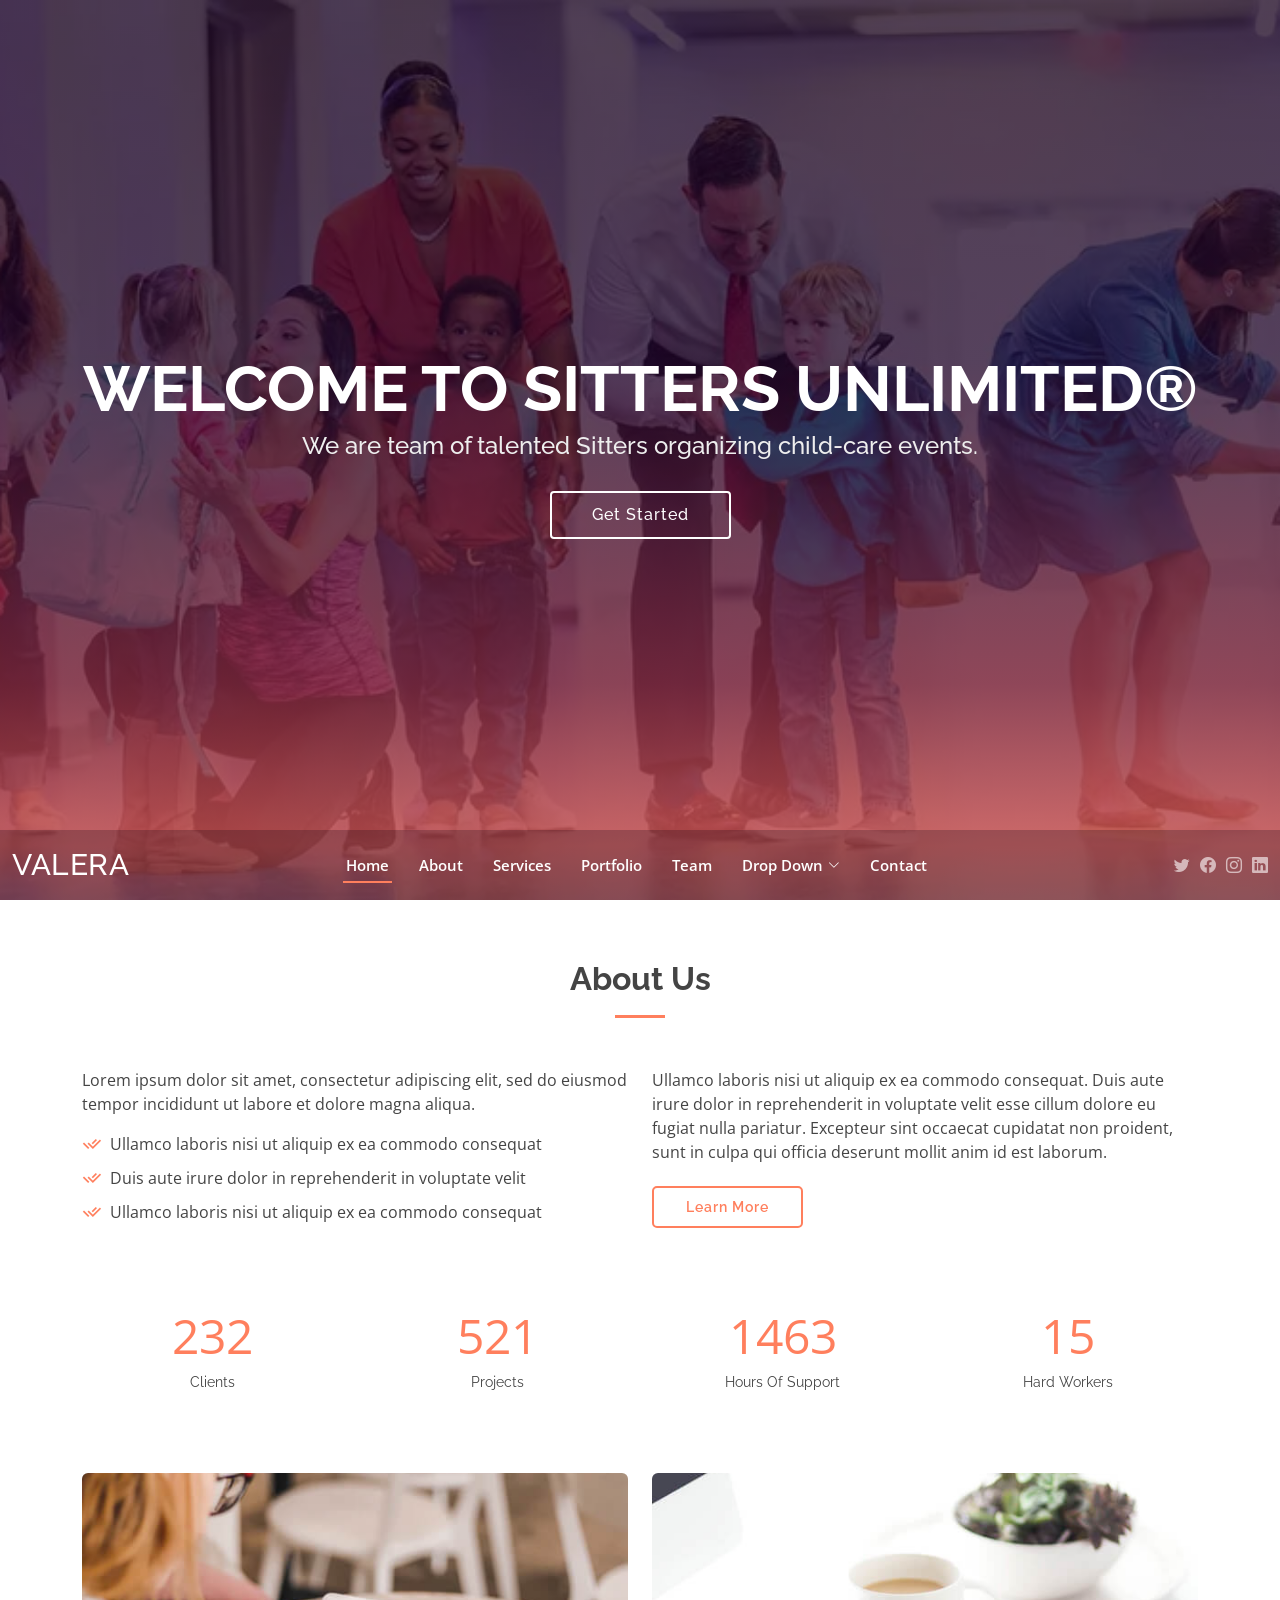
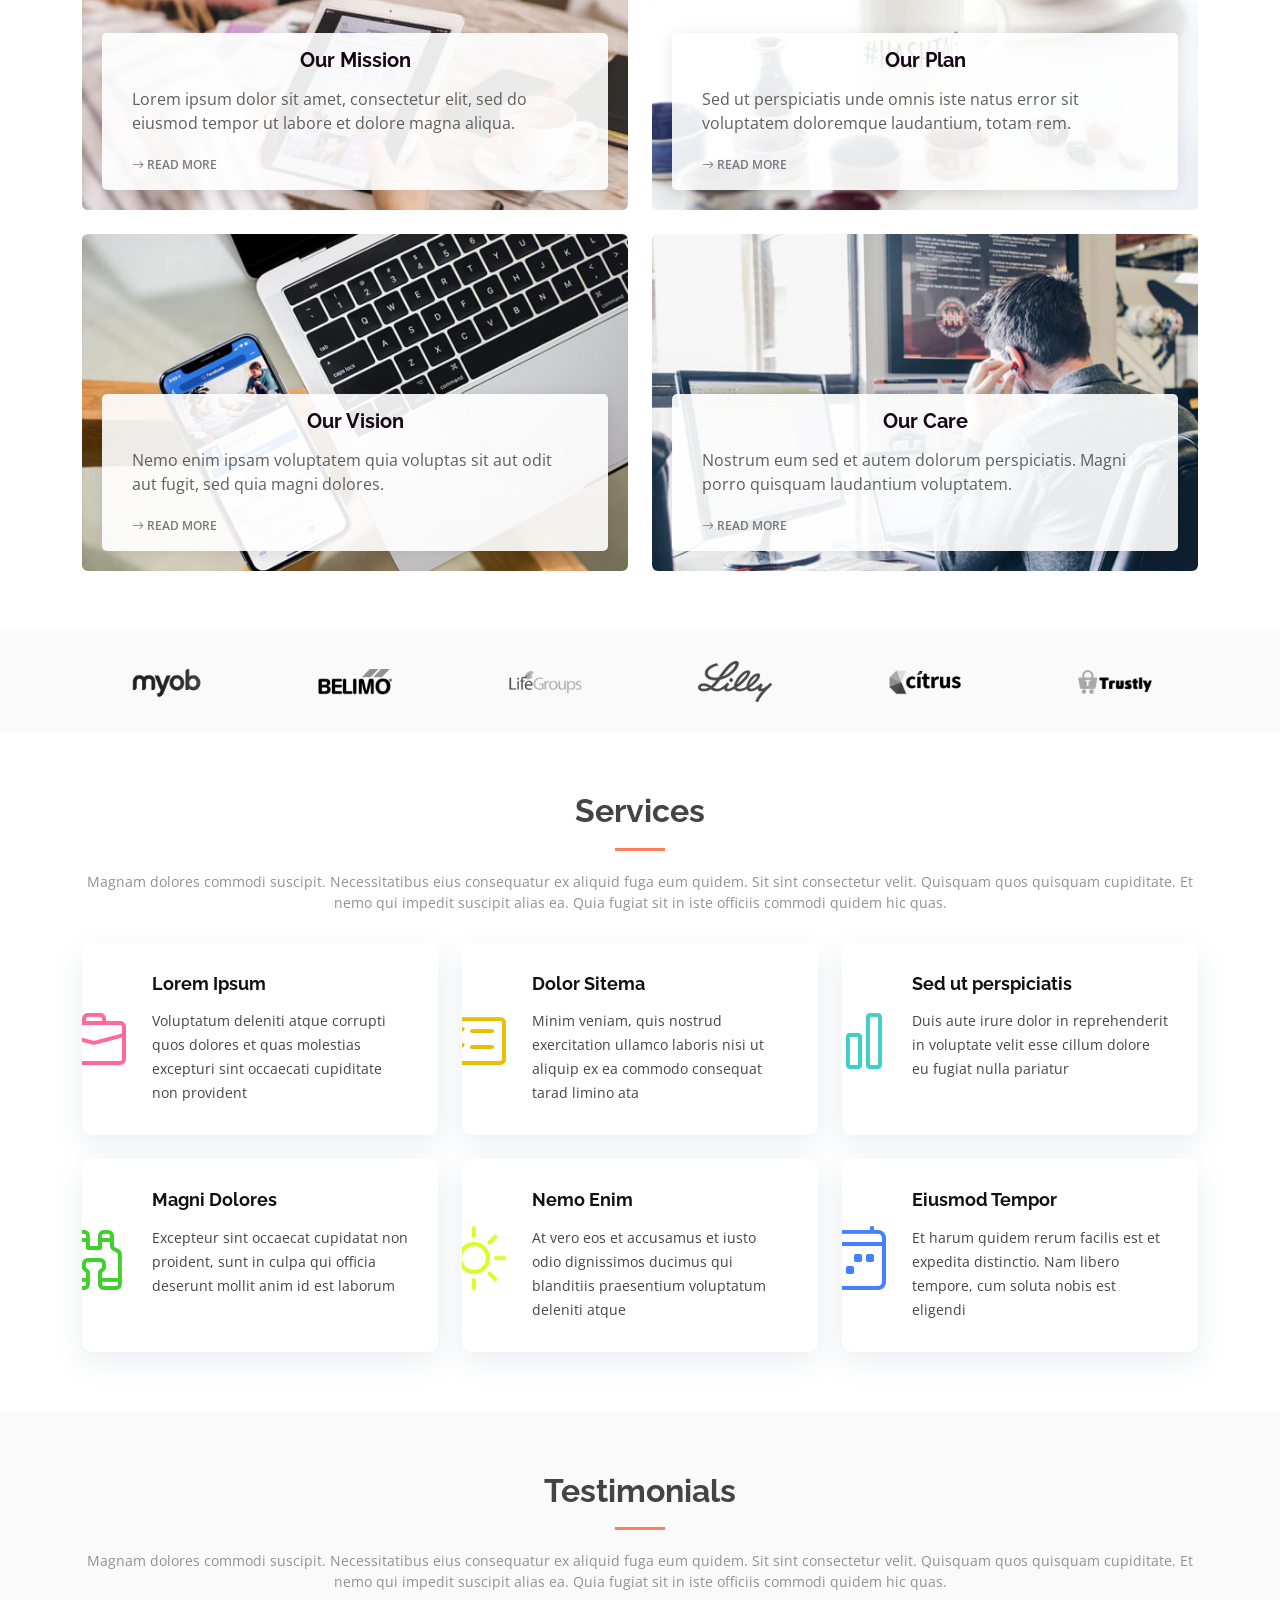
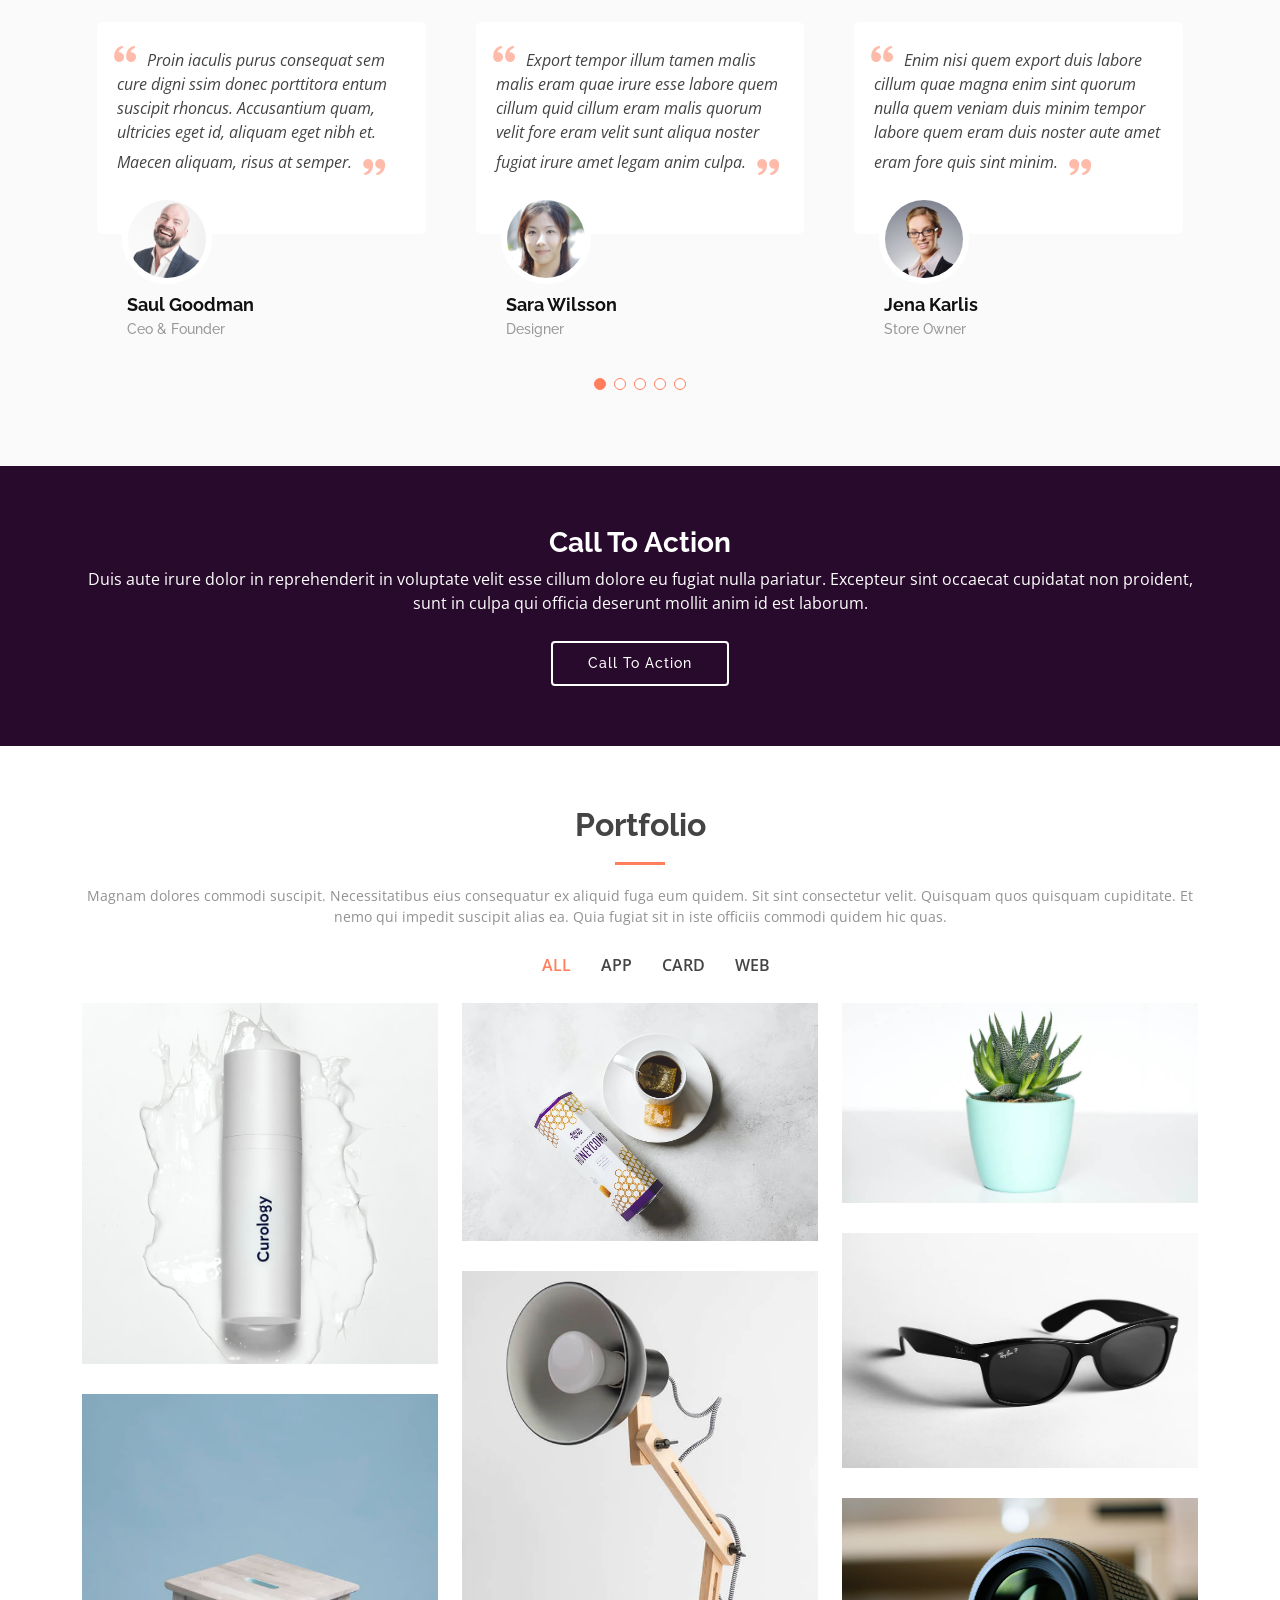
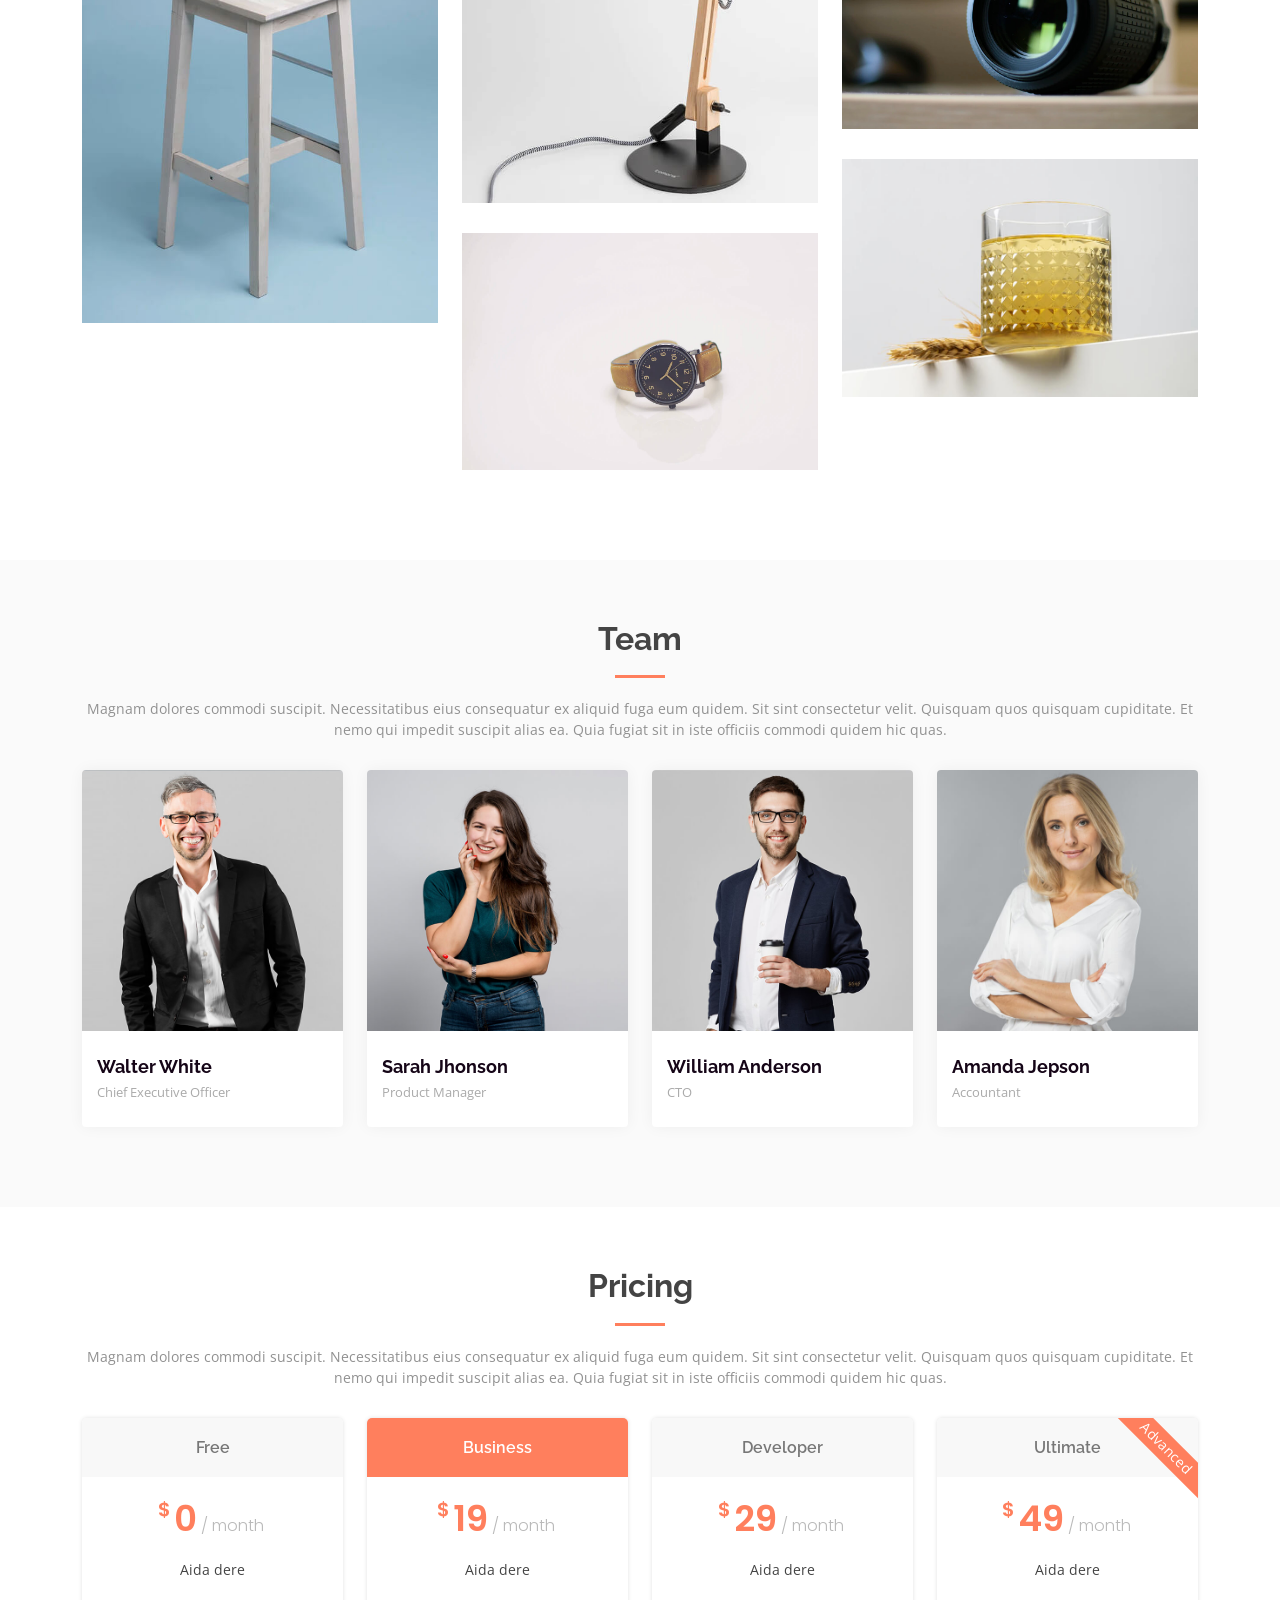
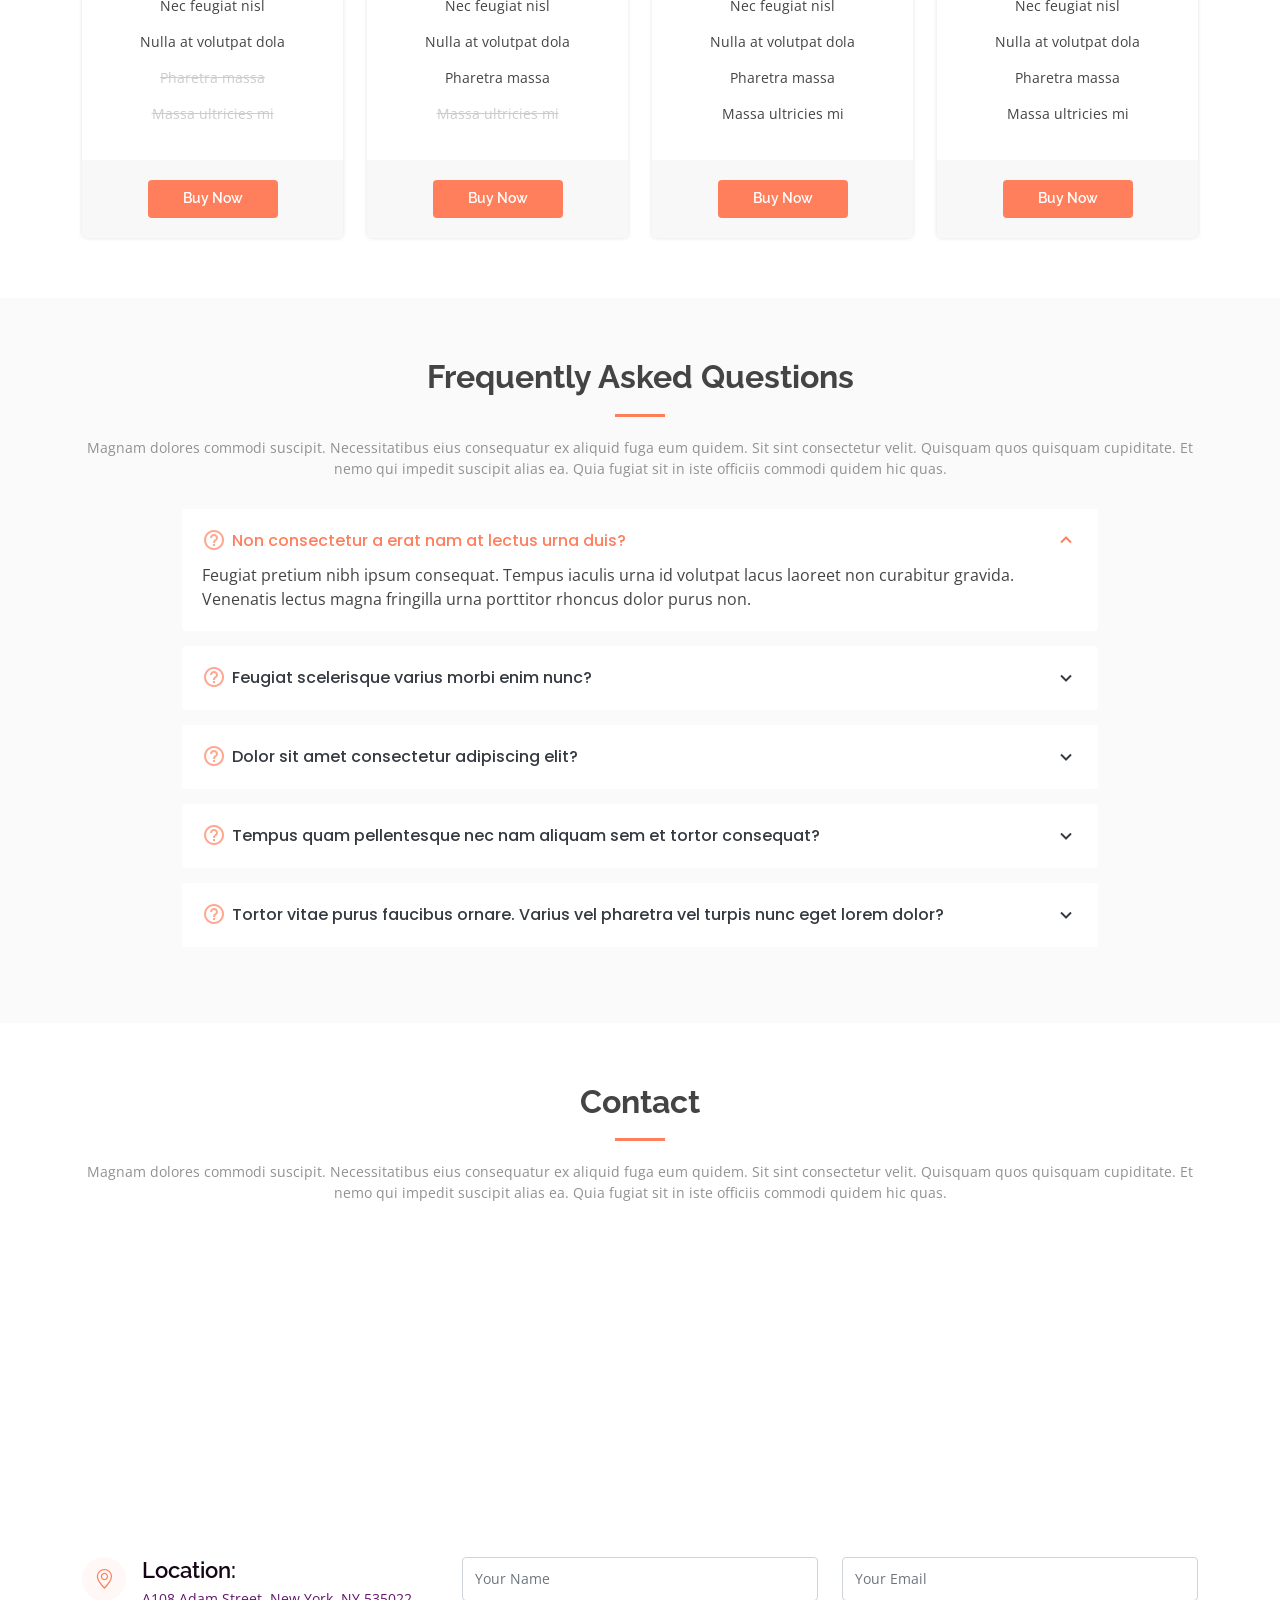
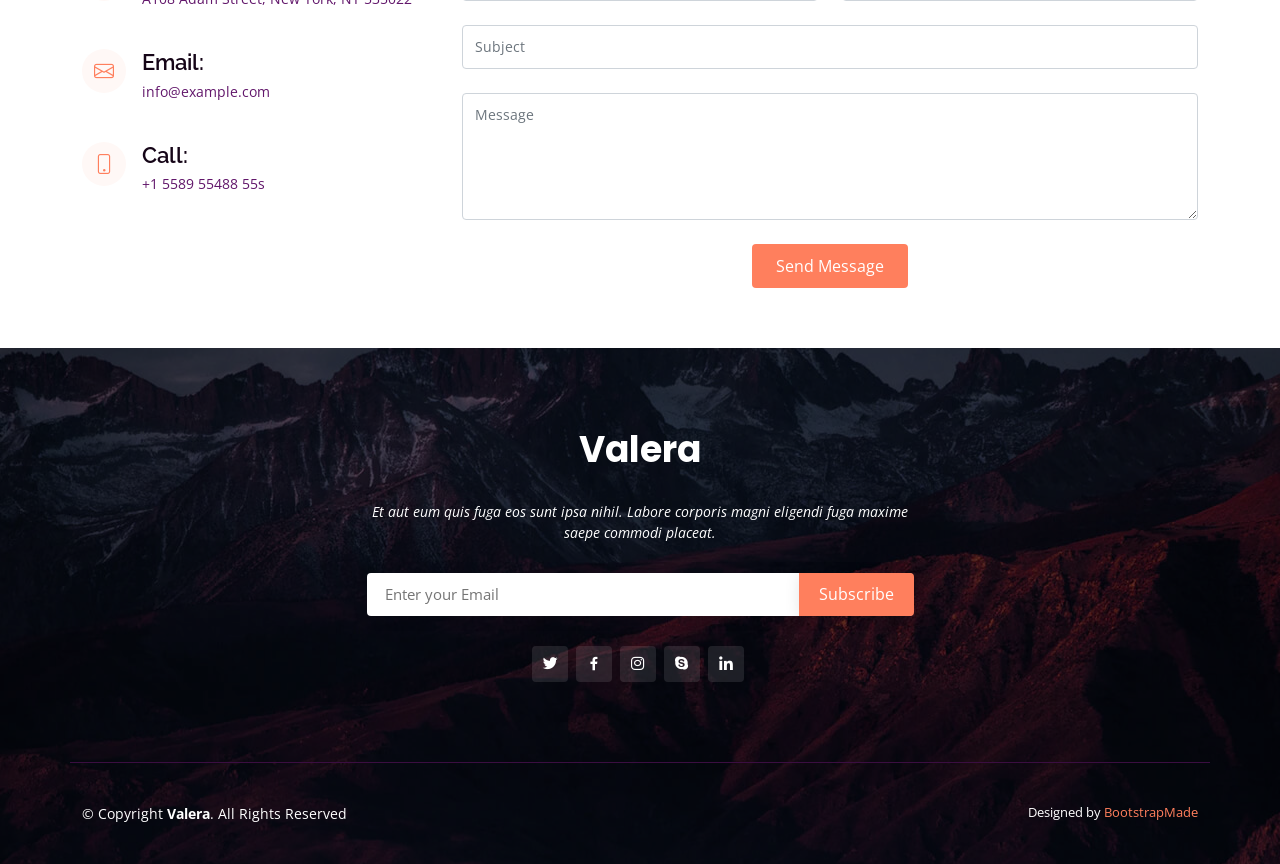
==== commit e1ac651a: "Update Home" ====
--- a/index.html
+++ b/index.html
@@ -40,8 +40,8 @@
   <!-- ======= Hero Section ======= -->
   <section id="hero">
     <div class="hero-container">
-      <h1>Welcome to Valera</h1>
-      <h2>We are team of talented designers making websites with Bootstrap</h2>
+      <h1>Welcome to Sitters Unlimited®</h1>
+      <h2>We are team of talented Sitters organizing child-care events.</h2>
       <a href="#about" class="btn-get-started scrollto">Get Started</a>
     </div>
   </section><!-- End Hero -->
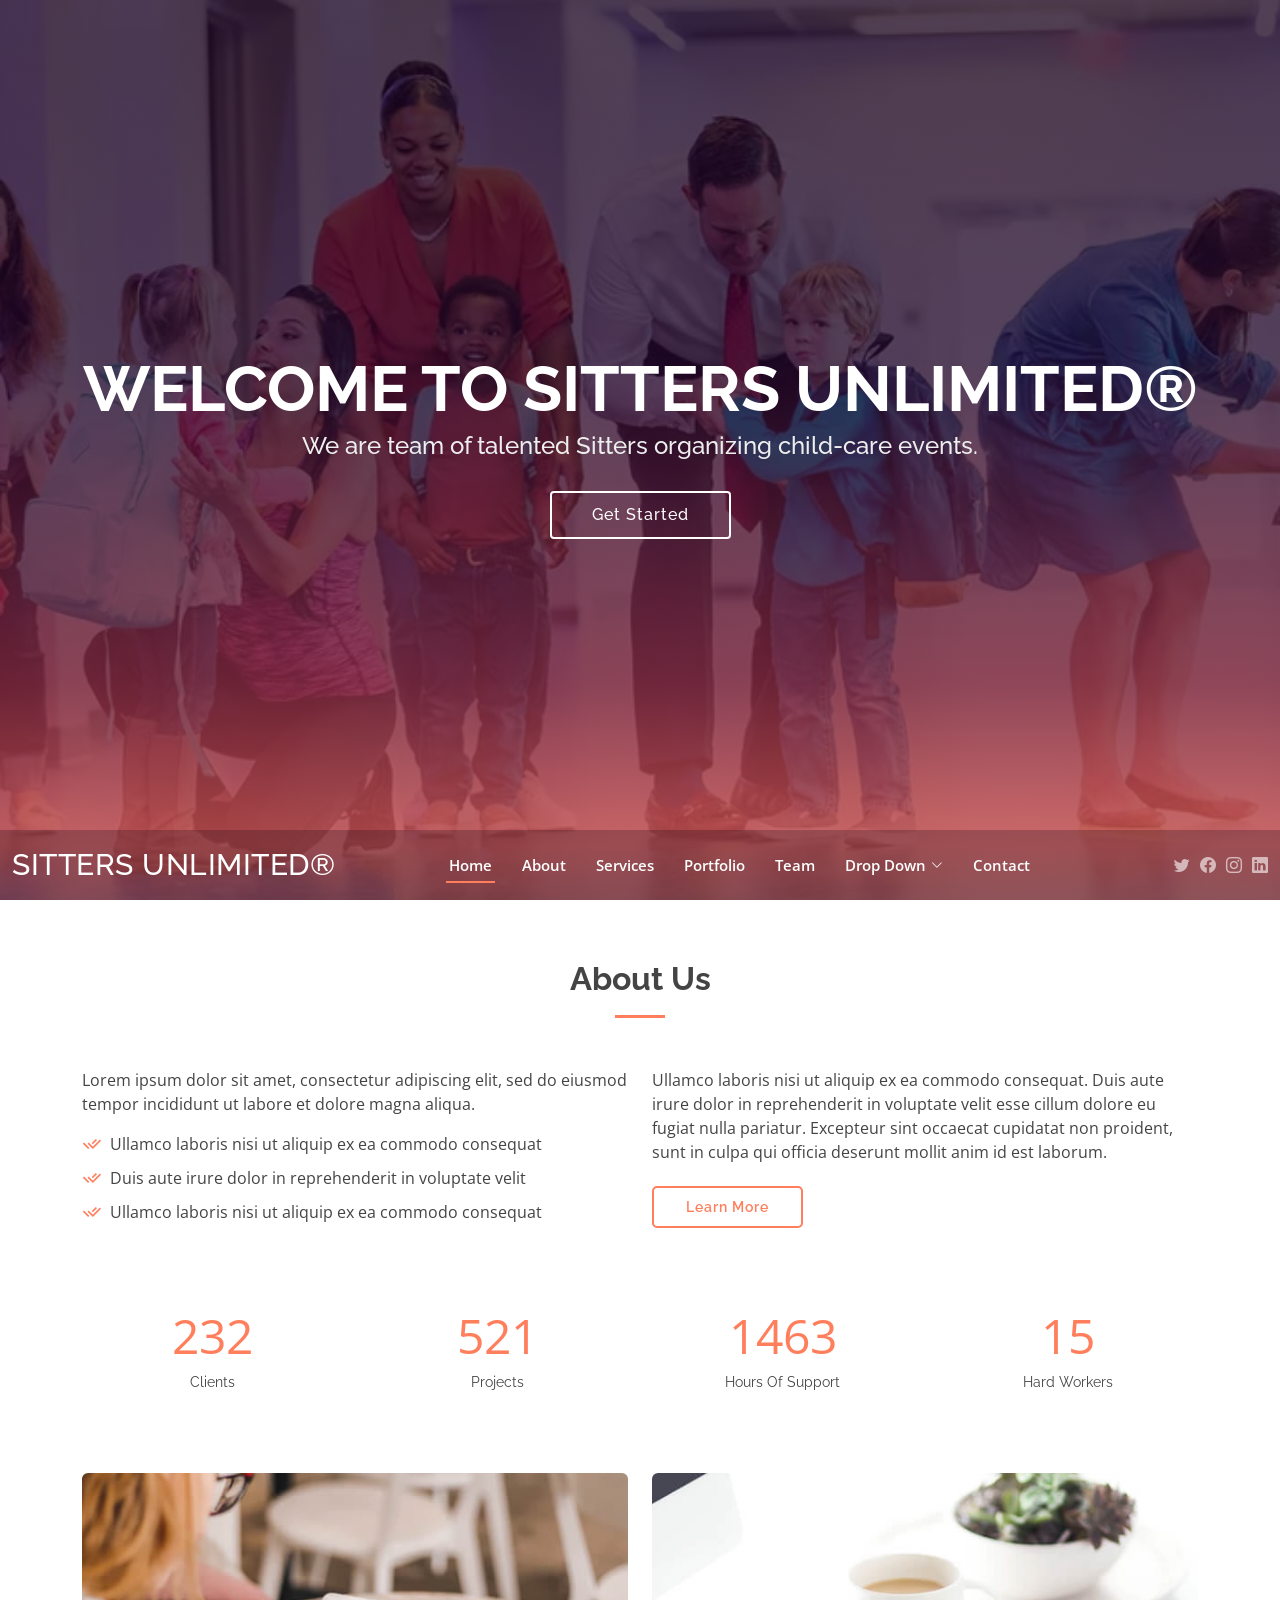
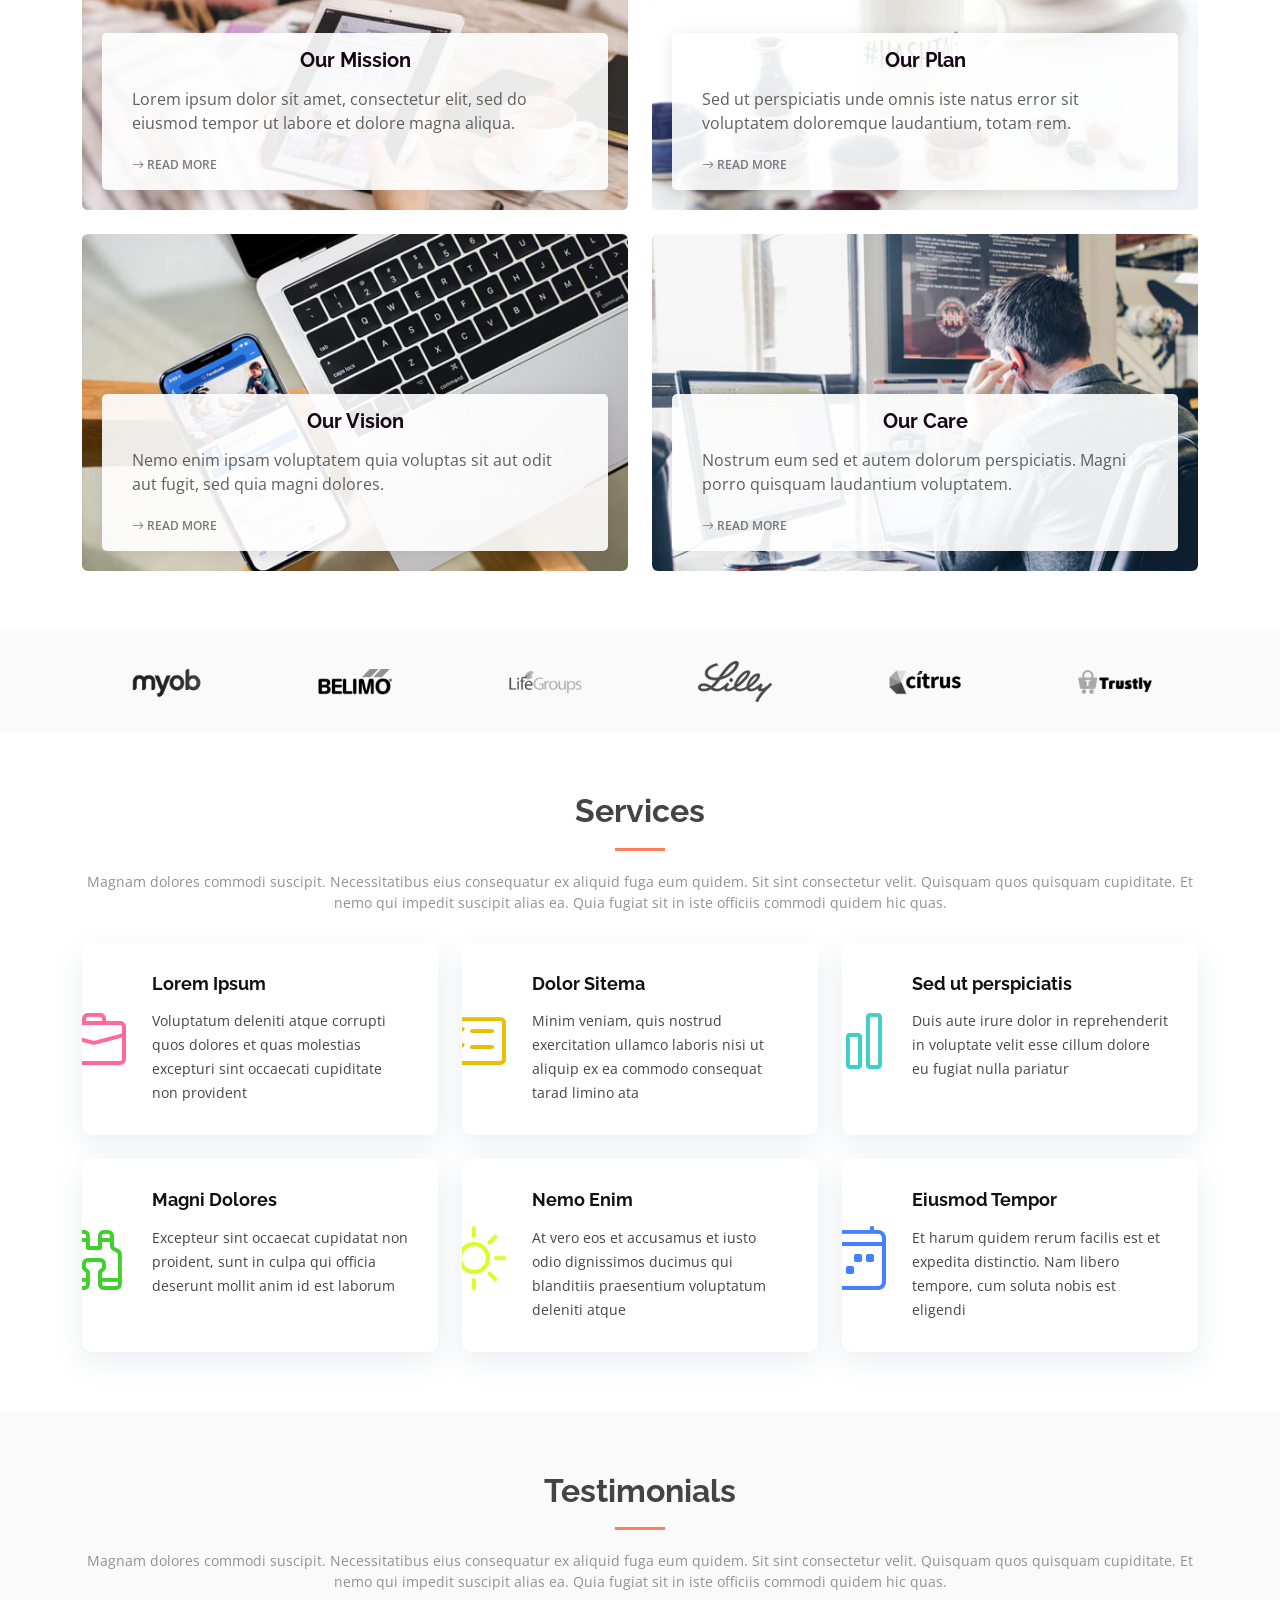
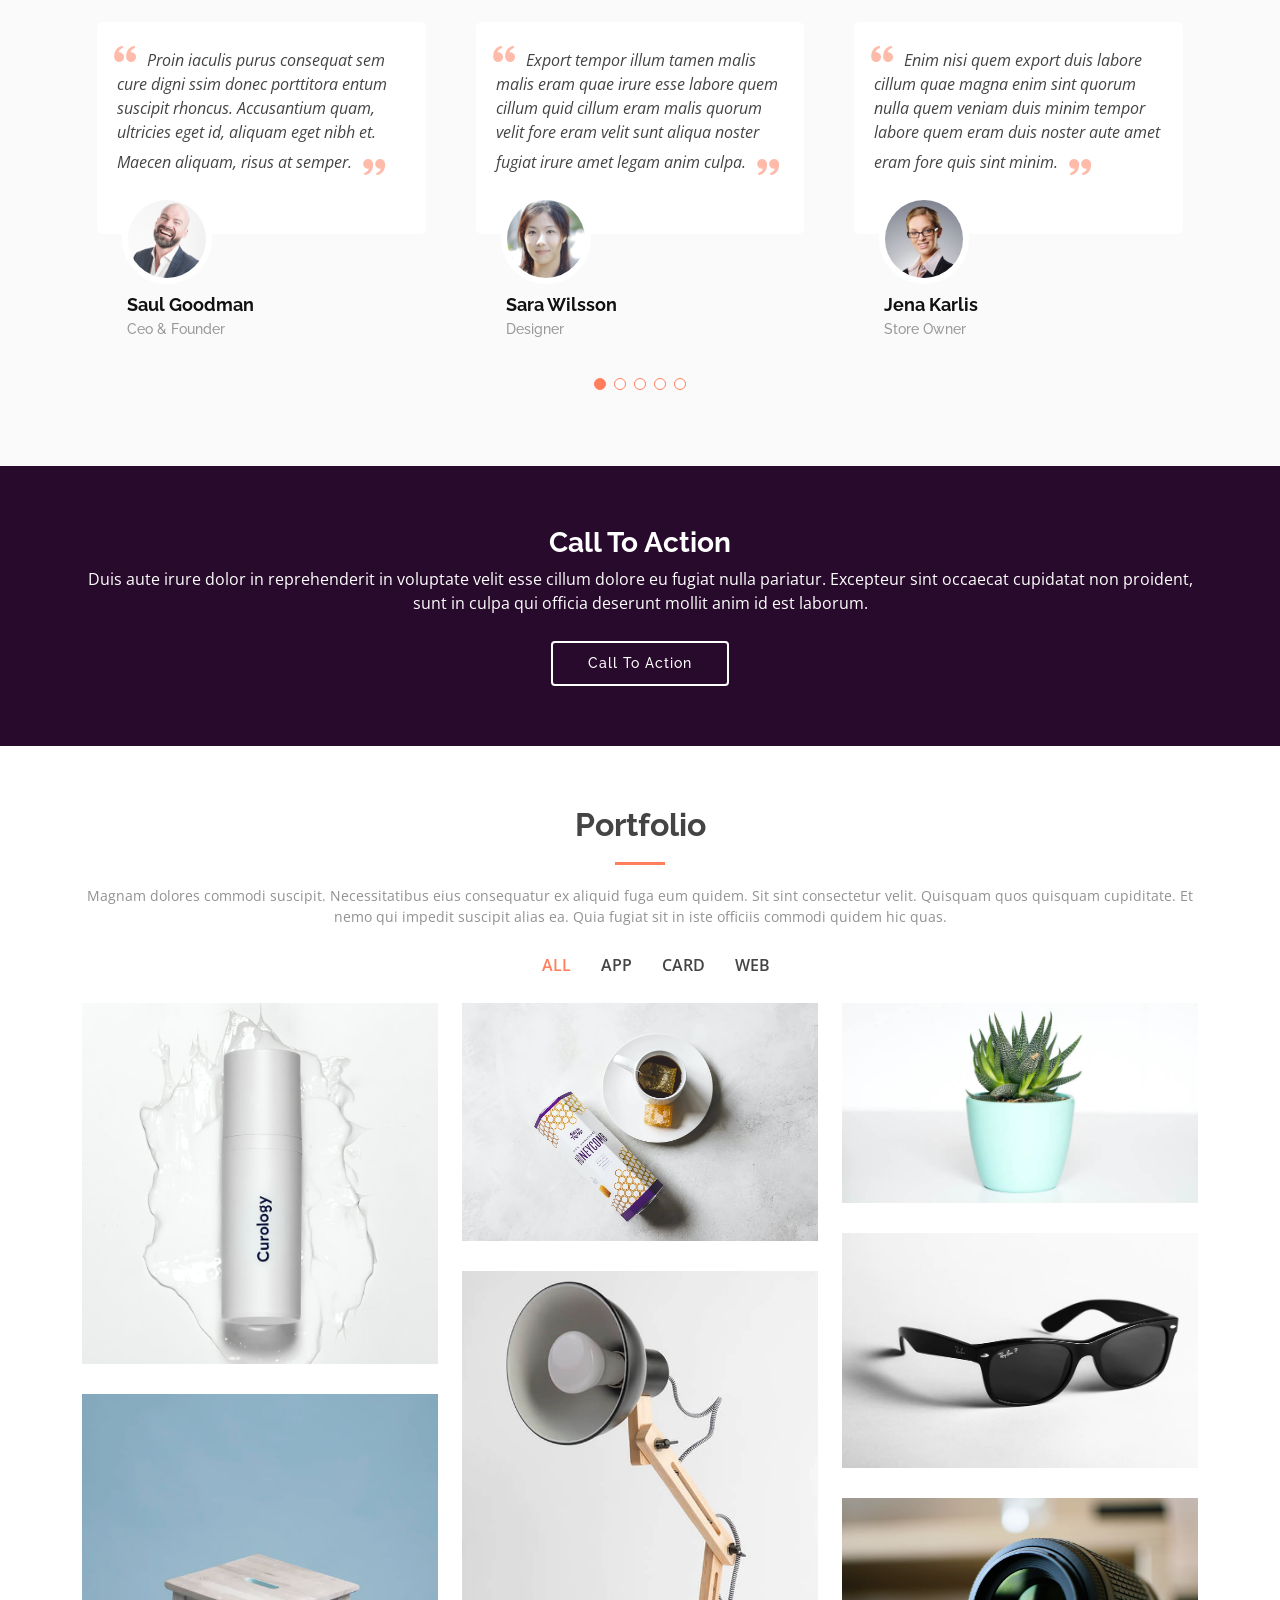
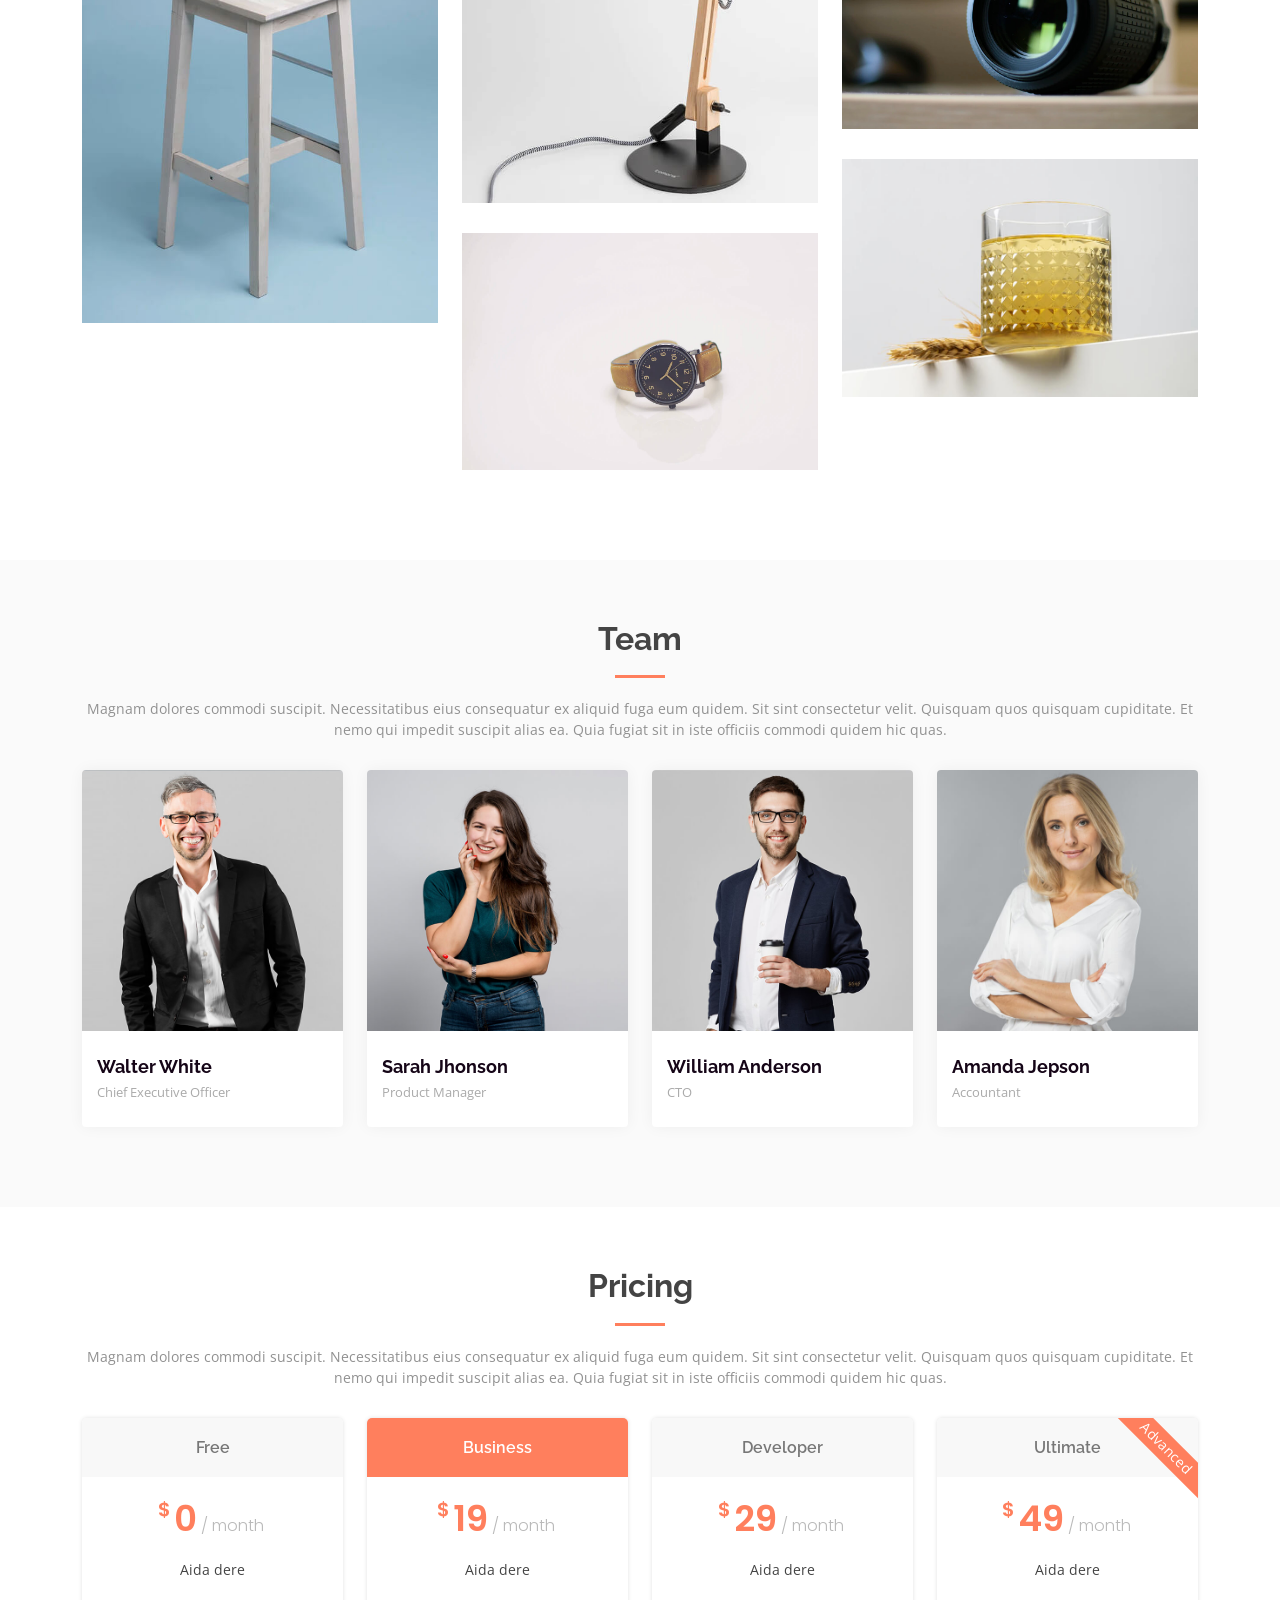
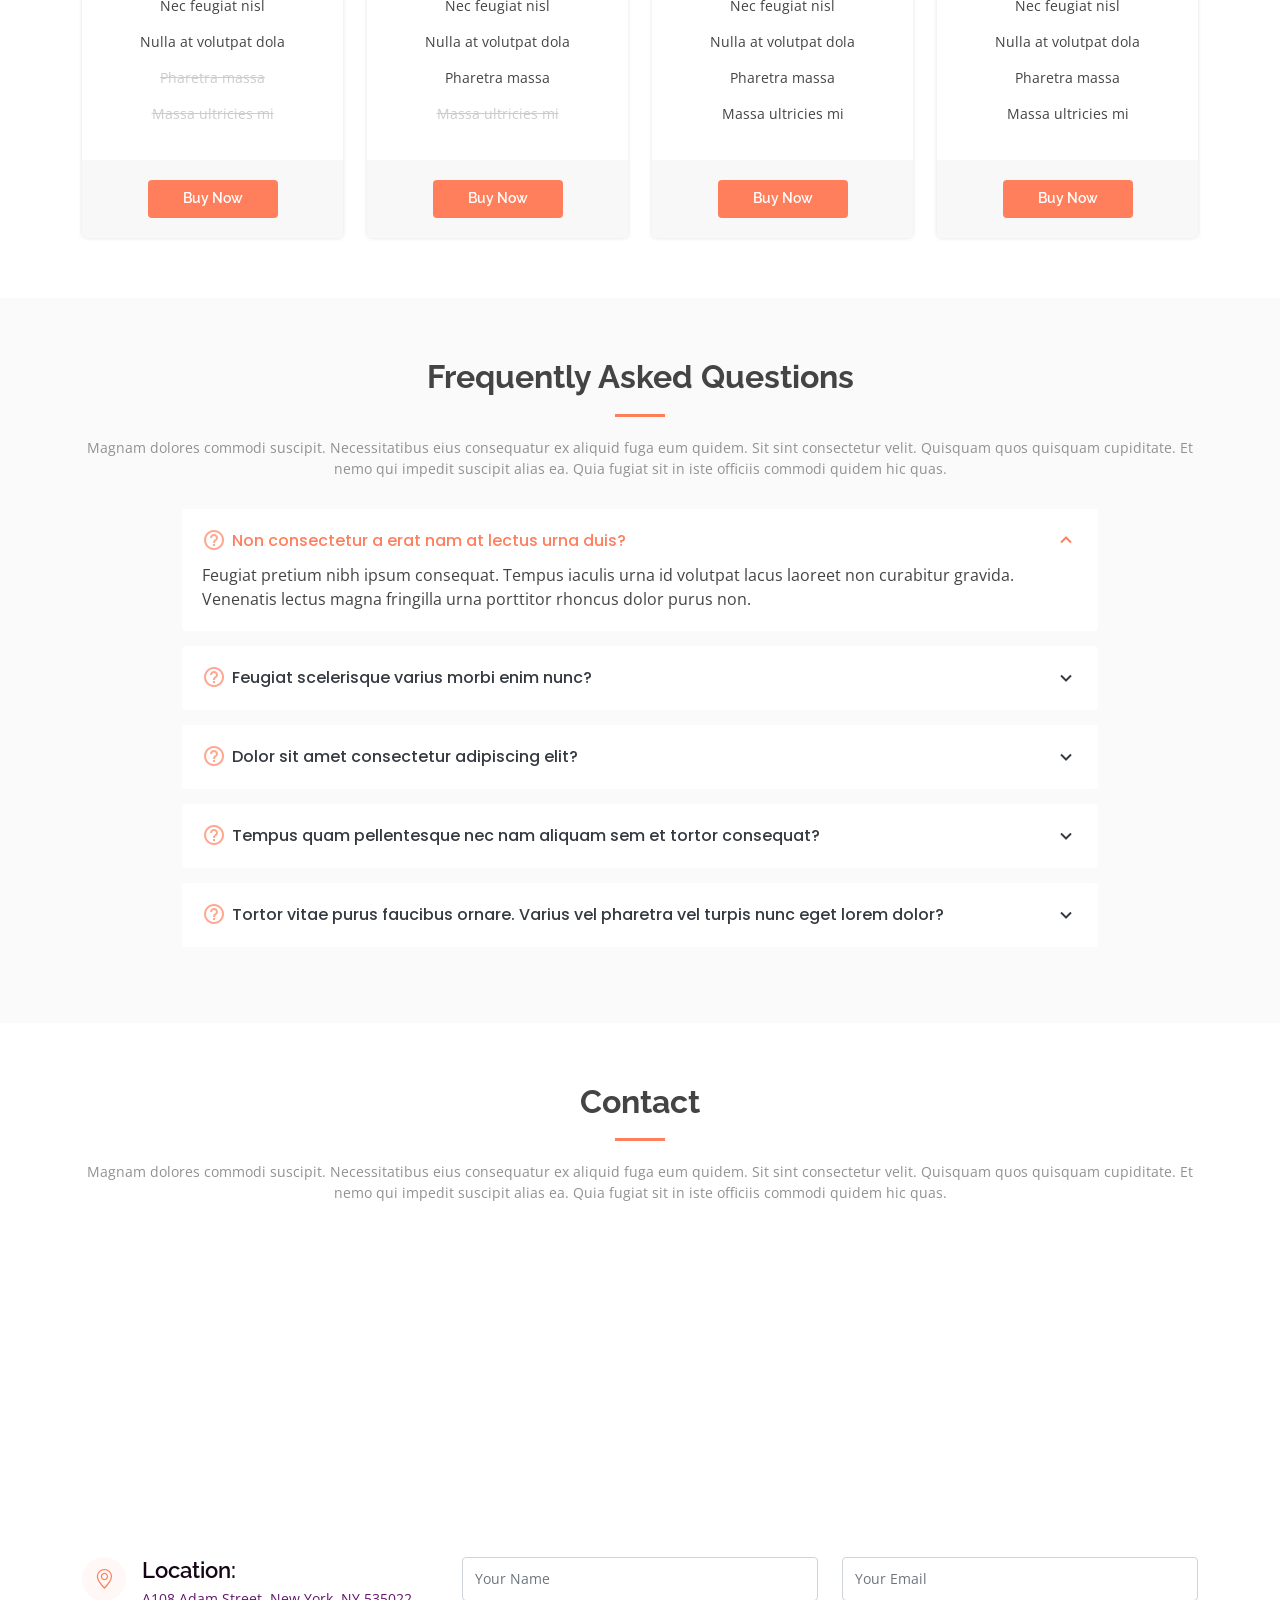
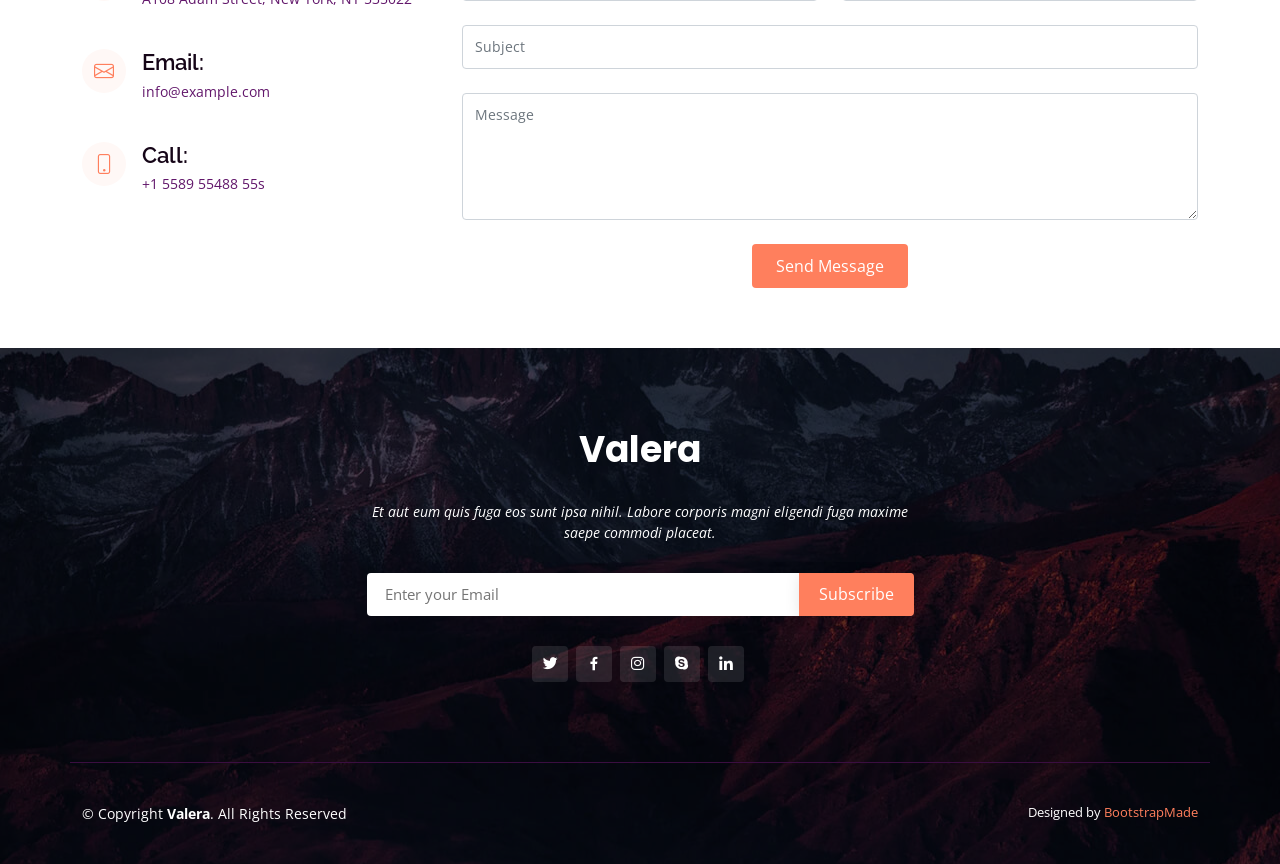
==== commit bc6ff552: "Update index.html" ====
--- a/index.html
+++ b/index.html
@@ -50,7 +50,7 @@
   <header id="header" class="d-flex align-items-center ">
     <div class="container-fluid d-flex align-items-center justify-content-lg-between">
 
-      <h1 class="logo me-auto me-lg-0"><a href="index.html">Valera</a></h1>
+      <h1 class="logo me-auto me-lg-0"><a href="index.html">Sitters Unlimited®</a></h1>
       <!-- Uncomment below if you prefer to use an image logo -->
       <!-- <a href="index.html" class="logo me-auto me-lg-0"><img src="assets/img/logo.png" alt="" class="img-fluid"></a>-->
 
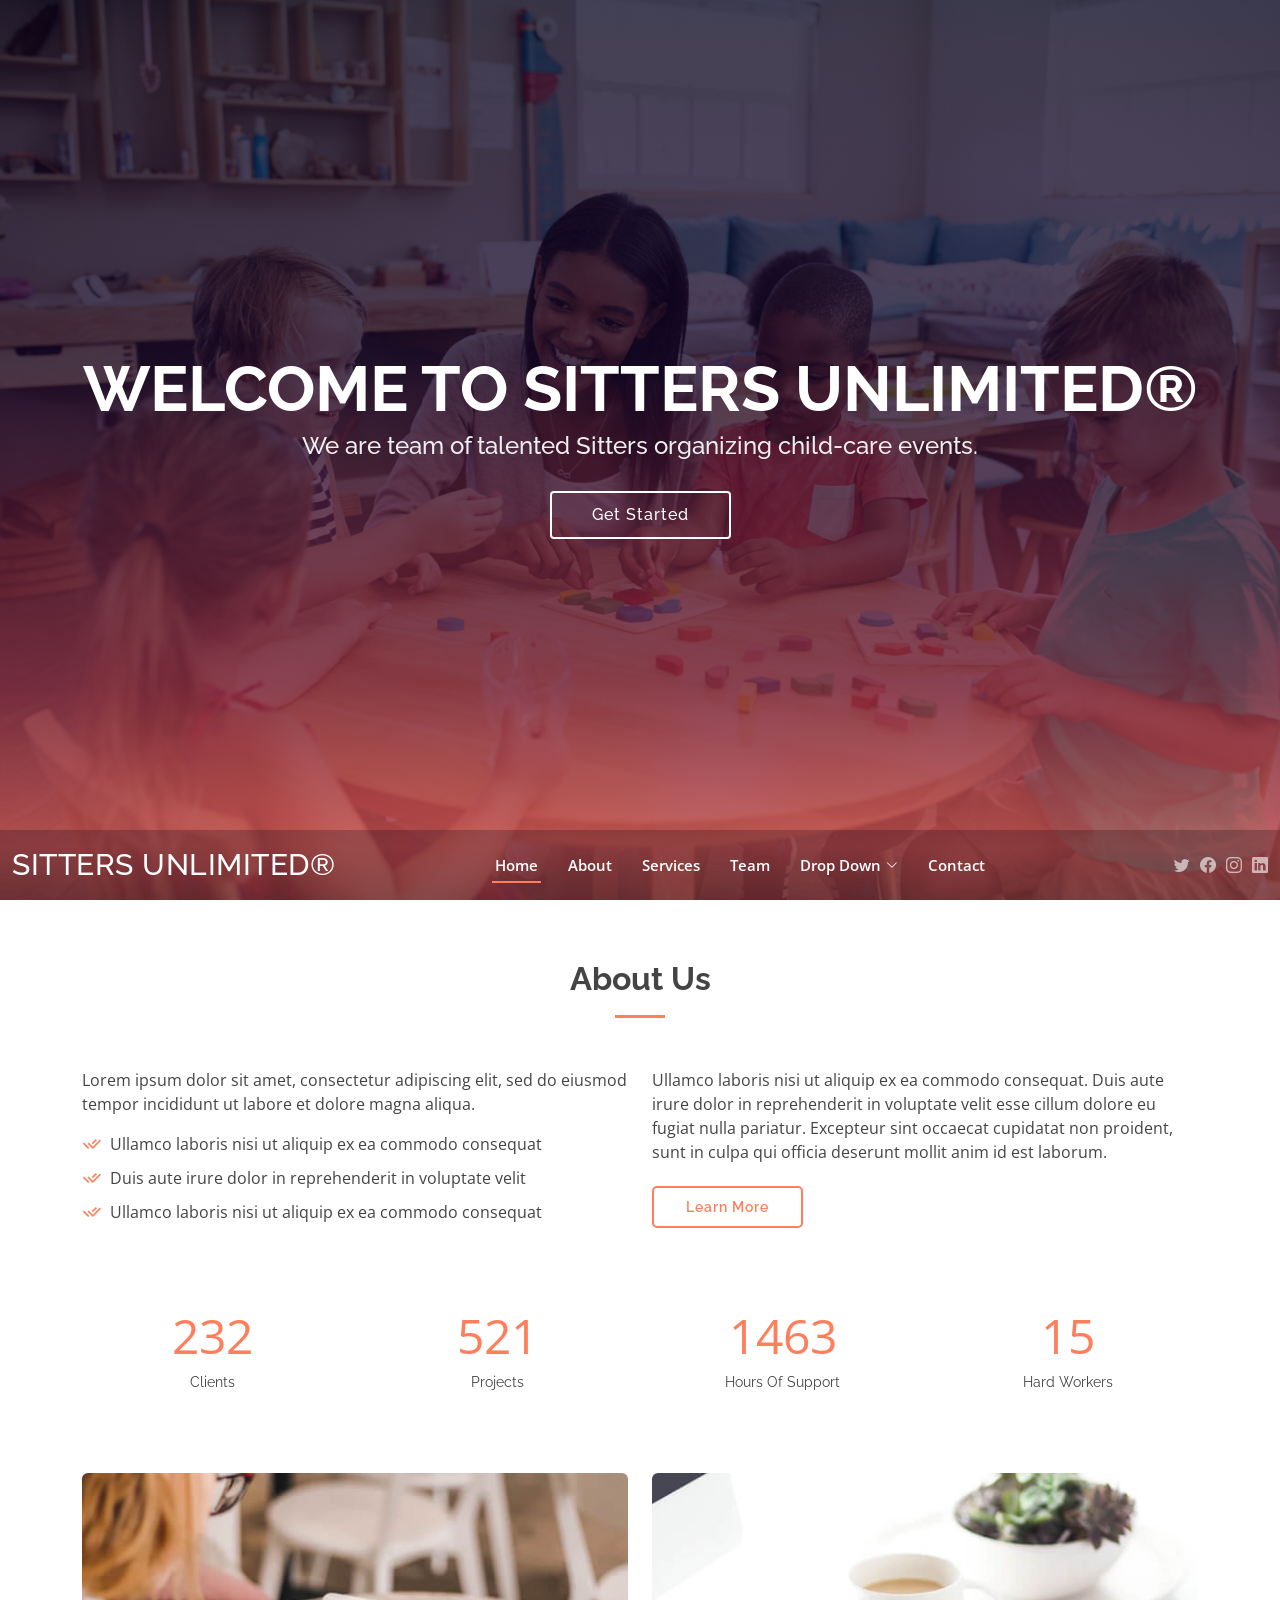
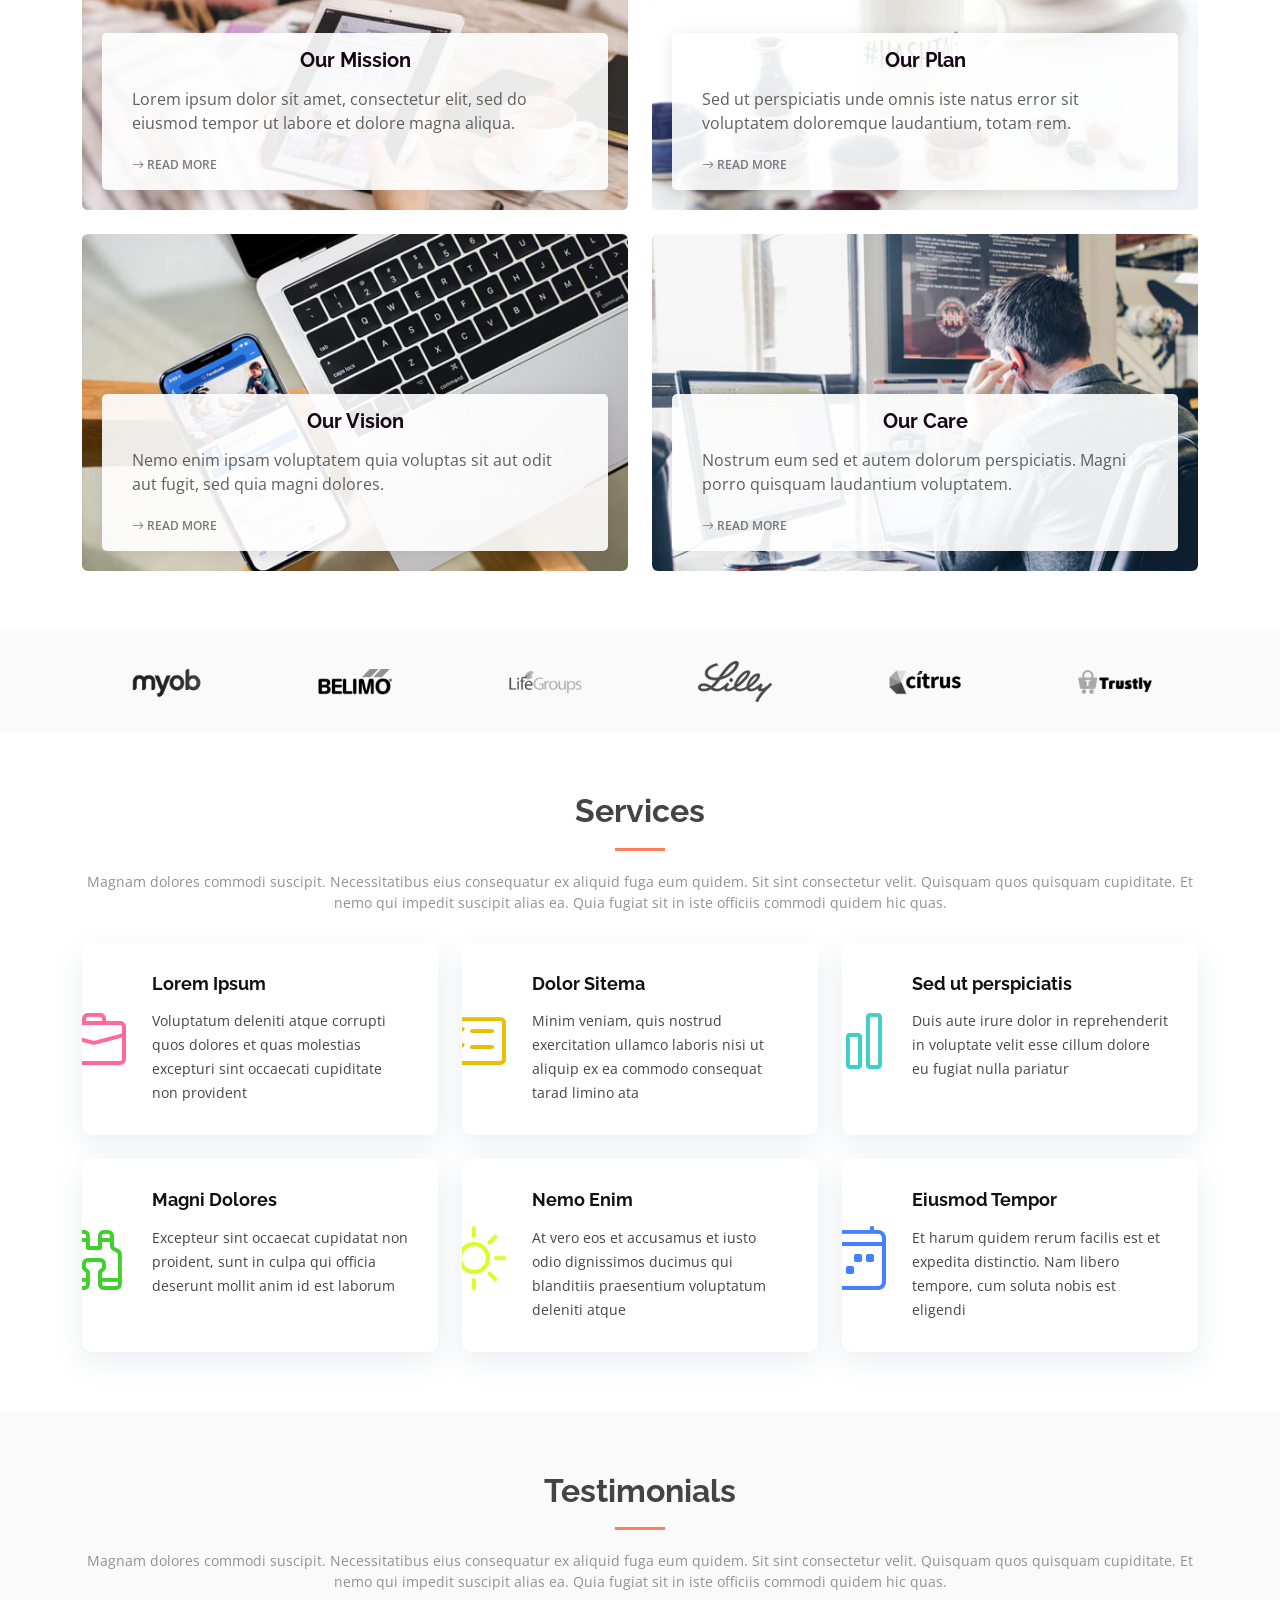
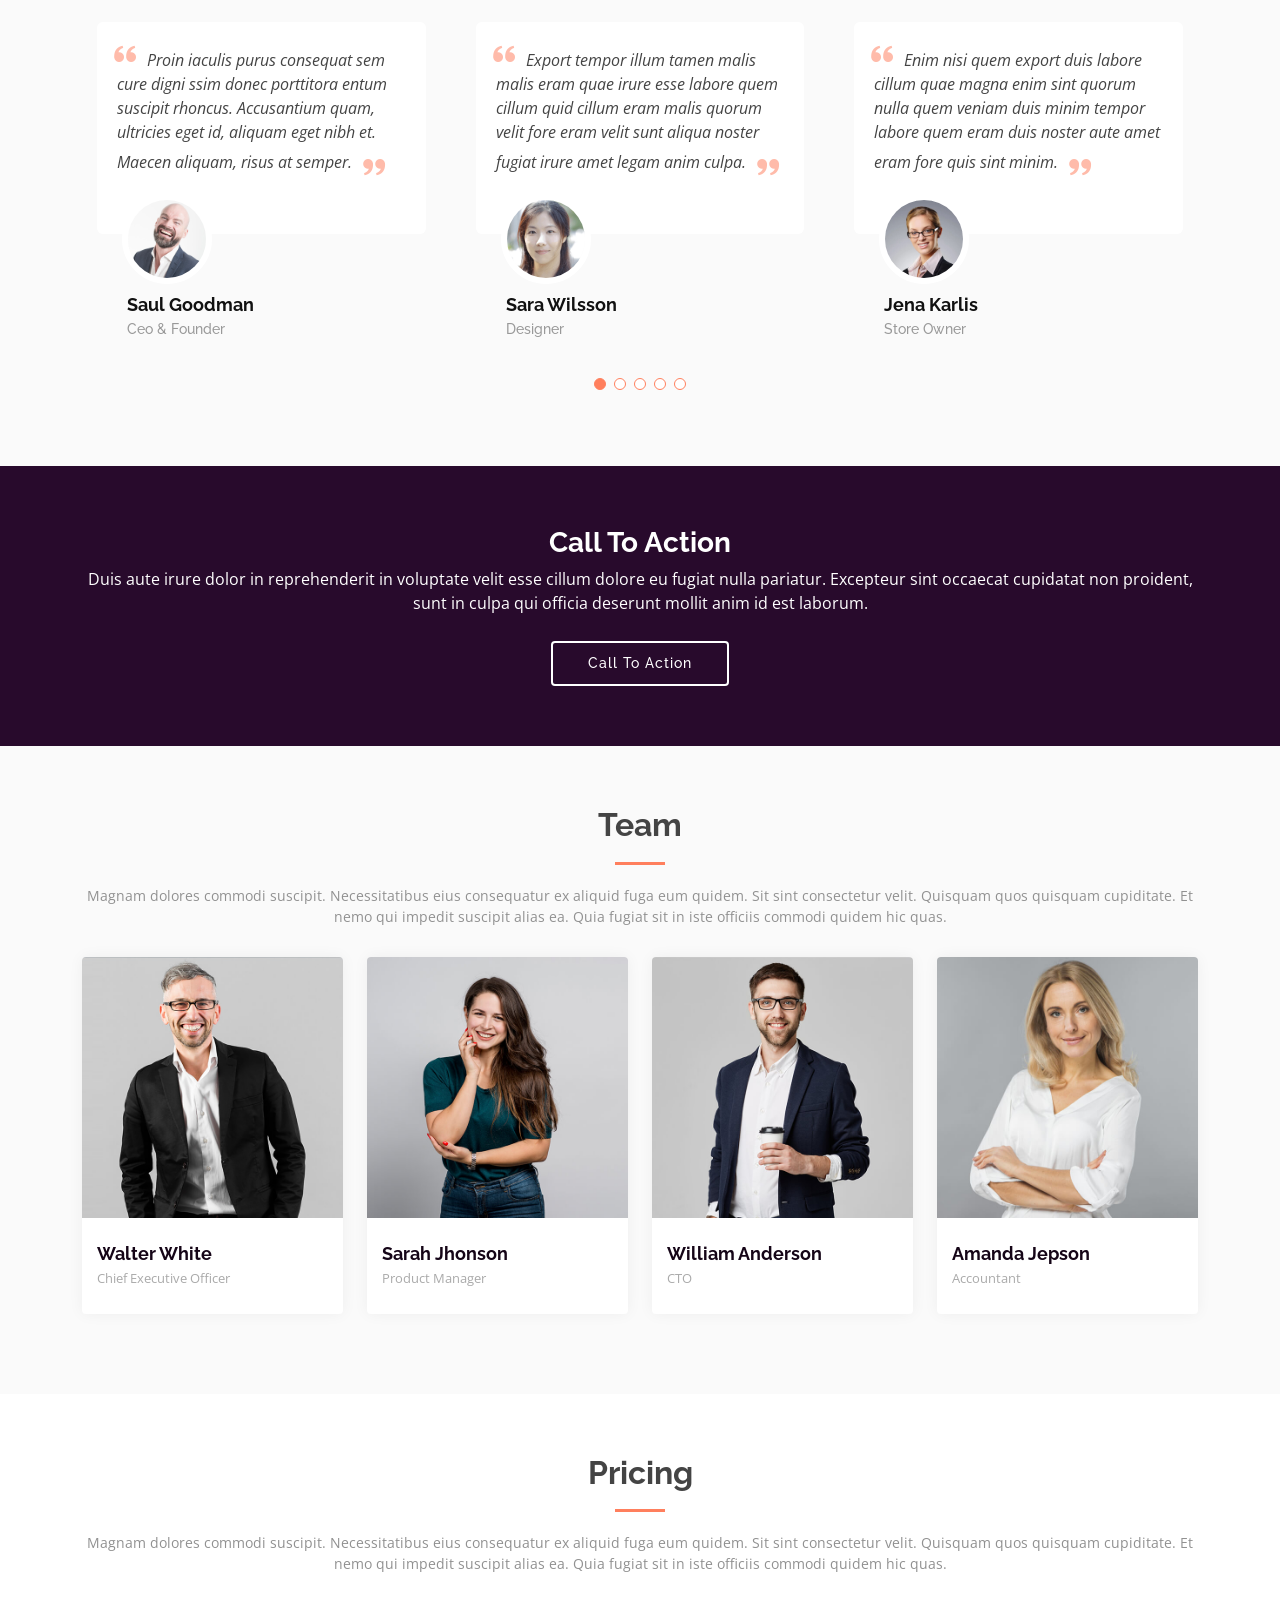
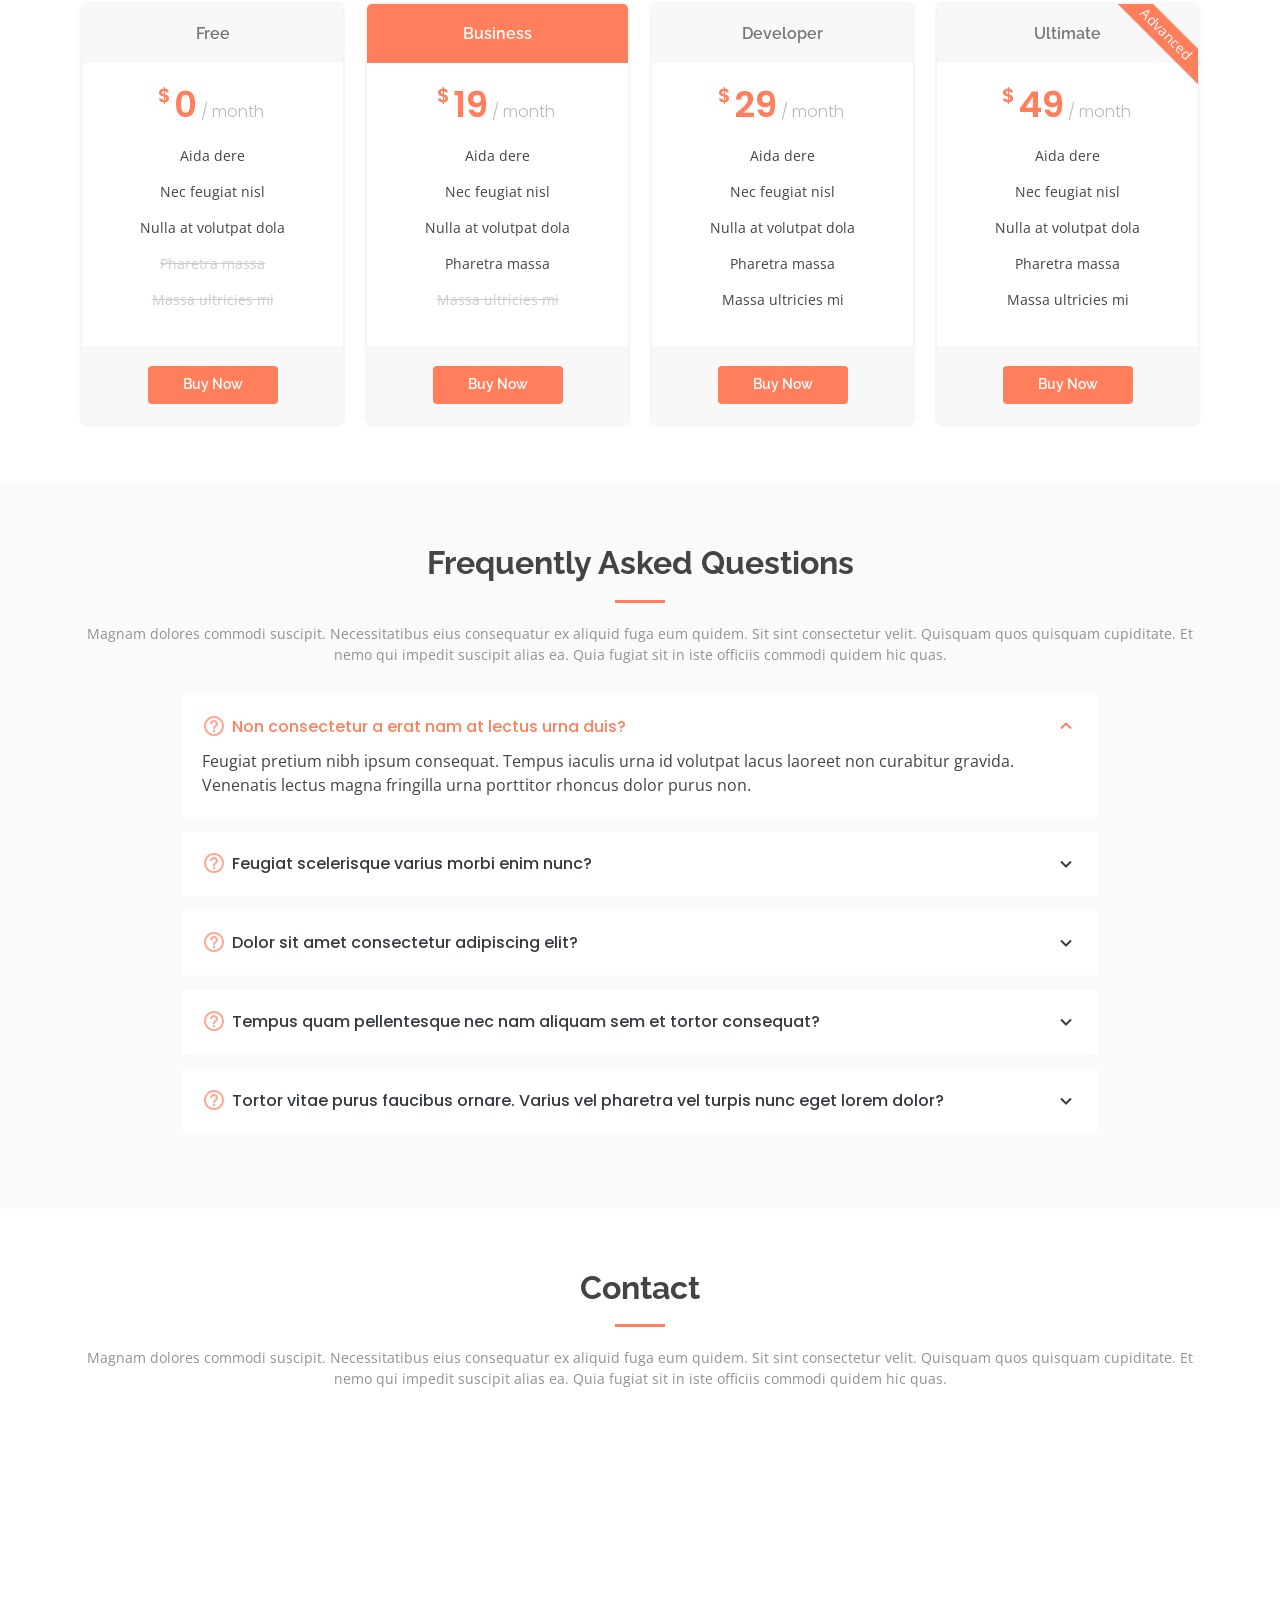
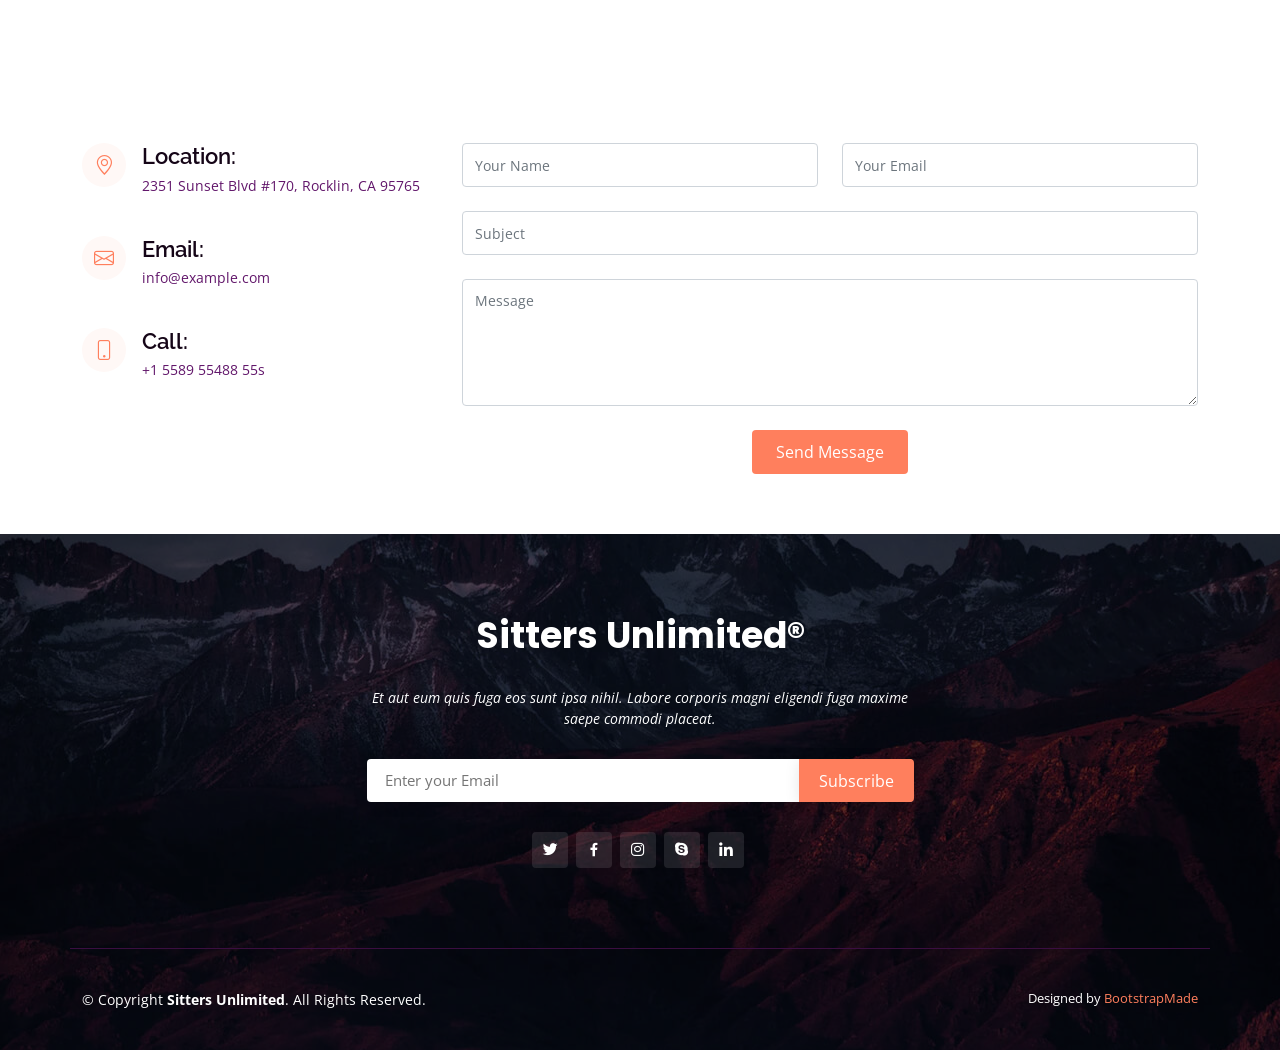
==== commit e6c706ac: "Update Main" ====
--- a/index.html
+++ b/index.html
@@ -59,7 +59,7 @@
           <li><a class="nav-link scrollto active" href="#hero">Home</a></li>
           <li><a class="nav-link scrollto" href="#about">About</a></li>
           <li><a class="nav-link scrollto" href="#services">Services</a></li>
-          <li><a class="nav-link scrollto " href="#portfolio">Portfolio</a></li>
+          <!--<li><a class="nav-link scrollto " href="#portfolio">Portfolio</a></li>-->
           <li><a class="nav-link scrollto" href="#team">Team</a></li>
           <li class="dropdown"><a href="#"><span>Drop Down</span> <i class="bi bi-chevron-down"></i></a>
             <ul>
@@ -397,7 +397,7 @@
       </div>
     </section><!-- End Cta Section -->
 
-    <!-- ======= Portfolio Section ======= -->
+    <!-- ======= Portfolio Section =======
     <section id="portfolio" class="portfolio">
       <div class="container">
 
@@ -508,7 +508,8 @@
         </div>
 
       </div>
-    </section><!-- End Portfolio Section -->
+    </section>
+     End Portfolio Section -->
 
     <!-- ======= Team Section ======= -->
     <section id="team" class="team section-bg">
@@ -755,7 +756,10 @@
         </div>
 
         <div>
+        <!--  
           <iframe style="border:0; width: 100%; height: 270px;" src="https://www.google.com/maps/embed?pb=!1m14!1m8!1m3!1d12097.433213460943!2d-74.0062269!3d40.7101282!3m2!1i1024!2i768!4f13.1!3m3!1m2!1s0x0%3A0xb89d1fe6bc499443!2sDowntown+Conference+Center!5e0!3m2!1smk!2sbg!4v1539943755621" frameborder="0" allowfullscreen></iframe>
+        -->
+        <iframe src="https://www.google.com/maps/embed?pb=!1m18!1m12!1m3!1d3109.5143632405866!2d-121.26632298438605!3d38.797766060415356!2m3!1f0!2f0!3f0!3m2!1i1024!2i768!4f13.1!3m3!1m2!1s0x809b21fd74a2d587%3A0xbc5d86dbcbe562f3!2sSitters%20Unlimited!5e0!3m2!1sen!2sus!4v1673415192429!5m2!1sen!2sus" style="border:0; width: 100%; height: 270px;" allowfullscreen="" loading="lazy" referrerpolicy="no-referrer-when-downgrade"></iframe>        
         </div>
 
         <div class="row mt-5">
@@ -765,7 +769,7 @@
               <div class="address">
                 <i class="bi bi-geo-alt"></i>
                 <h4>Location:</h4>
-                <p>A108 Adam Street, New York, NY 535022</p>
+                <p>2351 Sunset Blvd #170, Rocklin, CA 95765</p>
               </div>
 
               <div class="email">
@@ -827,7 +831,7 @@
 
         <div class="row  justify-content-center">
           <div class="col-lg-6">
-            <h3>Valera</h3>
+            <h3>Sitters Unlimited®</h3>
             <p>Et aut eum quis fuga eos sunt ipsa nihil. Labore corporis magni eligendi fuga maxime saepe commodi placeat.</p>
           </div>
         </div>
@@ -853,7 +857,7 @@
 
     <div class="container footer-bottom clearfix">
       <div class="copyright">
-        &copy; Copyright <strong><span>Valera</span></strong>. All Rights Reserved
+        &copy; Copyright <strong><span>Sitters Unlimited</span></strong>. All Rights Reserved.
       </div>
       <div class="credits">
         <!-- All the links in the footer should remain intact. -->
--- a/assets/css/style.css
+++ b/assets/css/style.css
@@ -473,7 +473,8 @@
 
 #hero:before {
   content: "";
-  background: rgba(21, 5, 23, 0.5) linear-gradient(rgba(26, 0, 33, 0.5) 0%, rgba(26, 0, 33, 0.5) 5%, rgba(38, 6, 51, 0.5) 40%, rgba(147, 47, 69, 0.7) 76%, rgba(236, 97, 93, 0.7) 94%, rgba(236, 97, 93, 0.5) 100%) repeat scroll 0% 0%;
+  /*background: rgba(21, 5, 23, 0.5) linear-gradient(rgba(26, 0, 33, 0.5) 0%, rgba(26, 0, 33, 0.5) 5%, rgba(38, 6, 51, 0.5) 40%, rgba(147, 47, 69, 0.7) 76%, rgba(236, 97, 93, 0.7) 94%, rgba(236, 97, 93, 0.5) 100%) repeat scroll 0% 0%; */
+  background: rgba(5, 8, 23, 0.5) linear-gradient(rgba(3, 0, 33, 0.5) 0%, rgba(12, 0, 33, 0.5) 5%, rgba(31, 6, 51, 0.5) 40%, rgba(147, 47, 69, 0.7) 76%, rgba(236, 97, 93, 0.7) 94%, rgba(236, 97, 93, 0.5) 100%) repeat scroll 0% 0%;
   position: absolute;
   bottom: 0;
   top: 0;
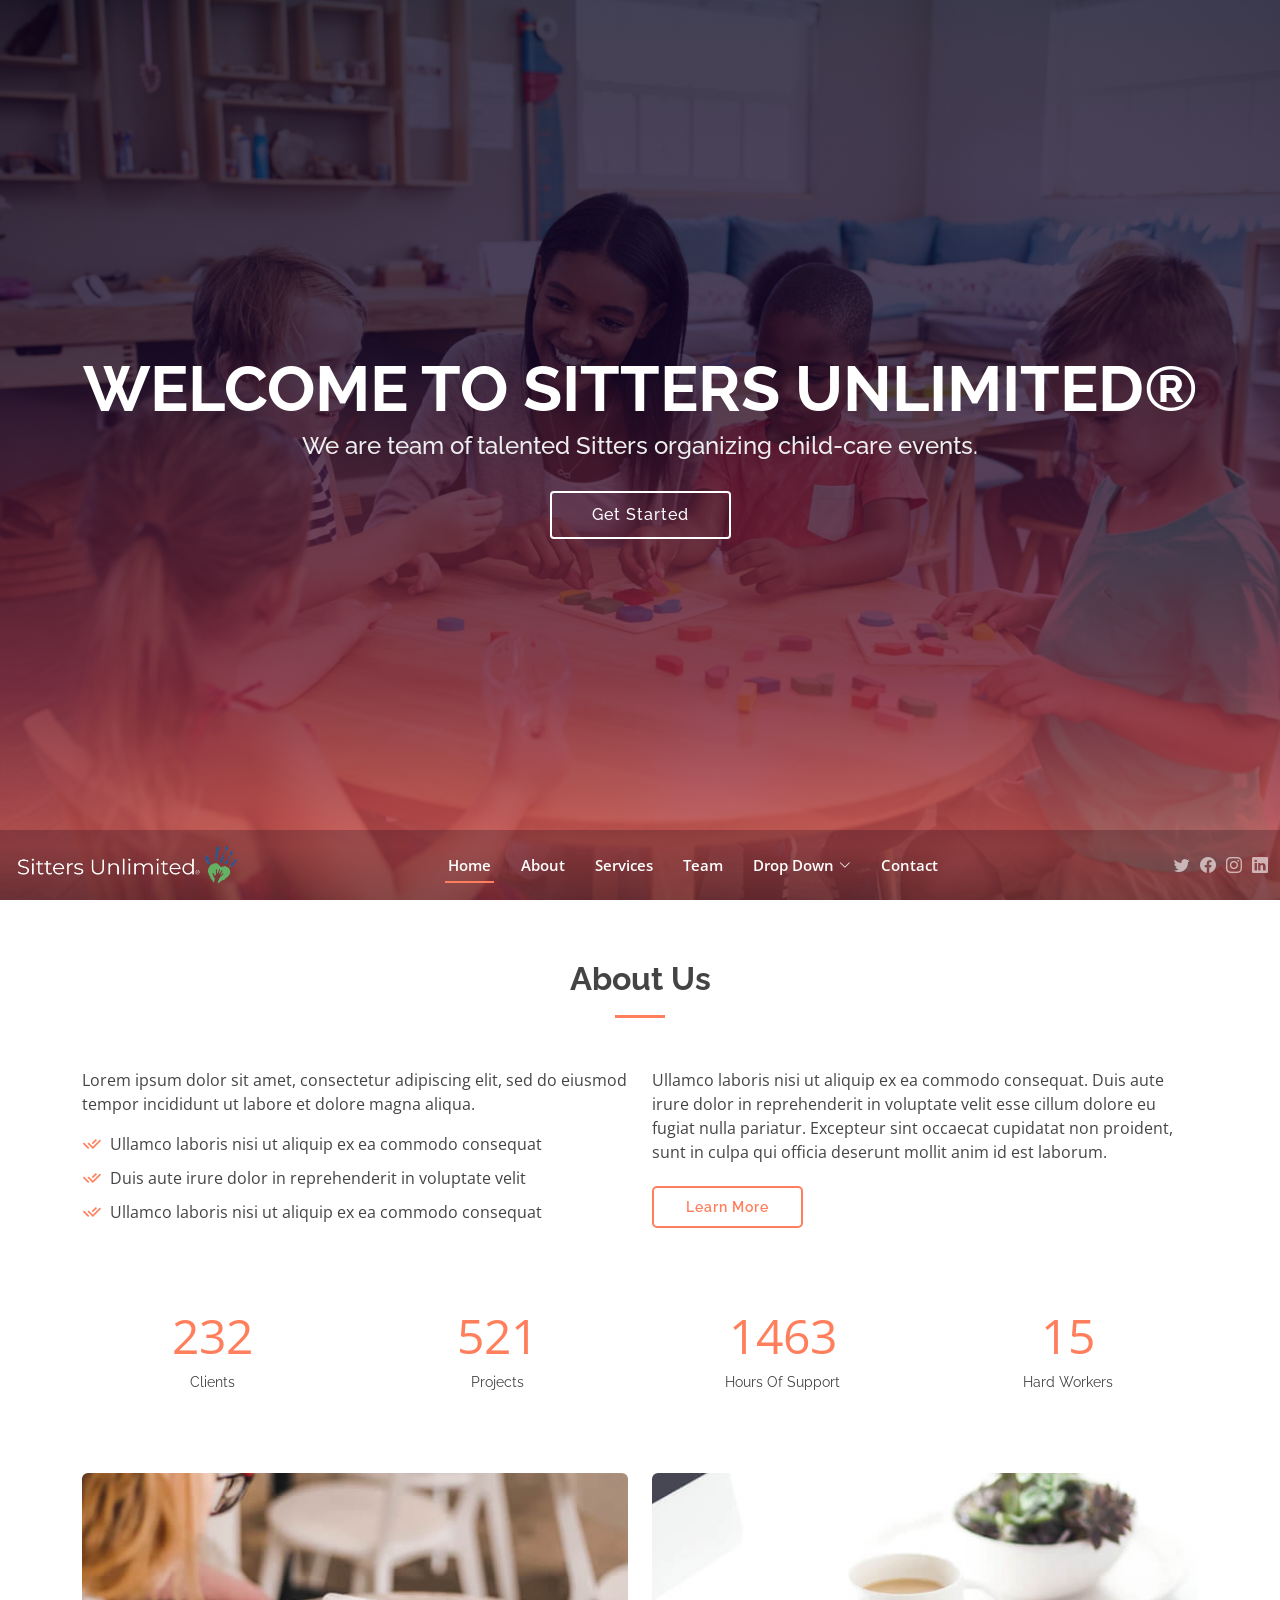
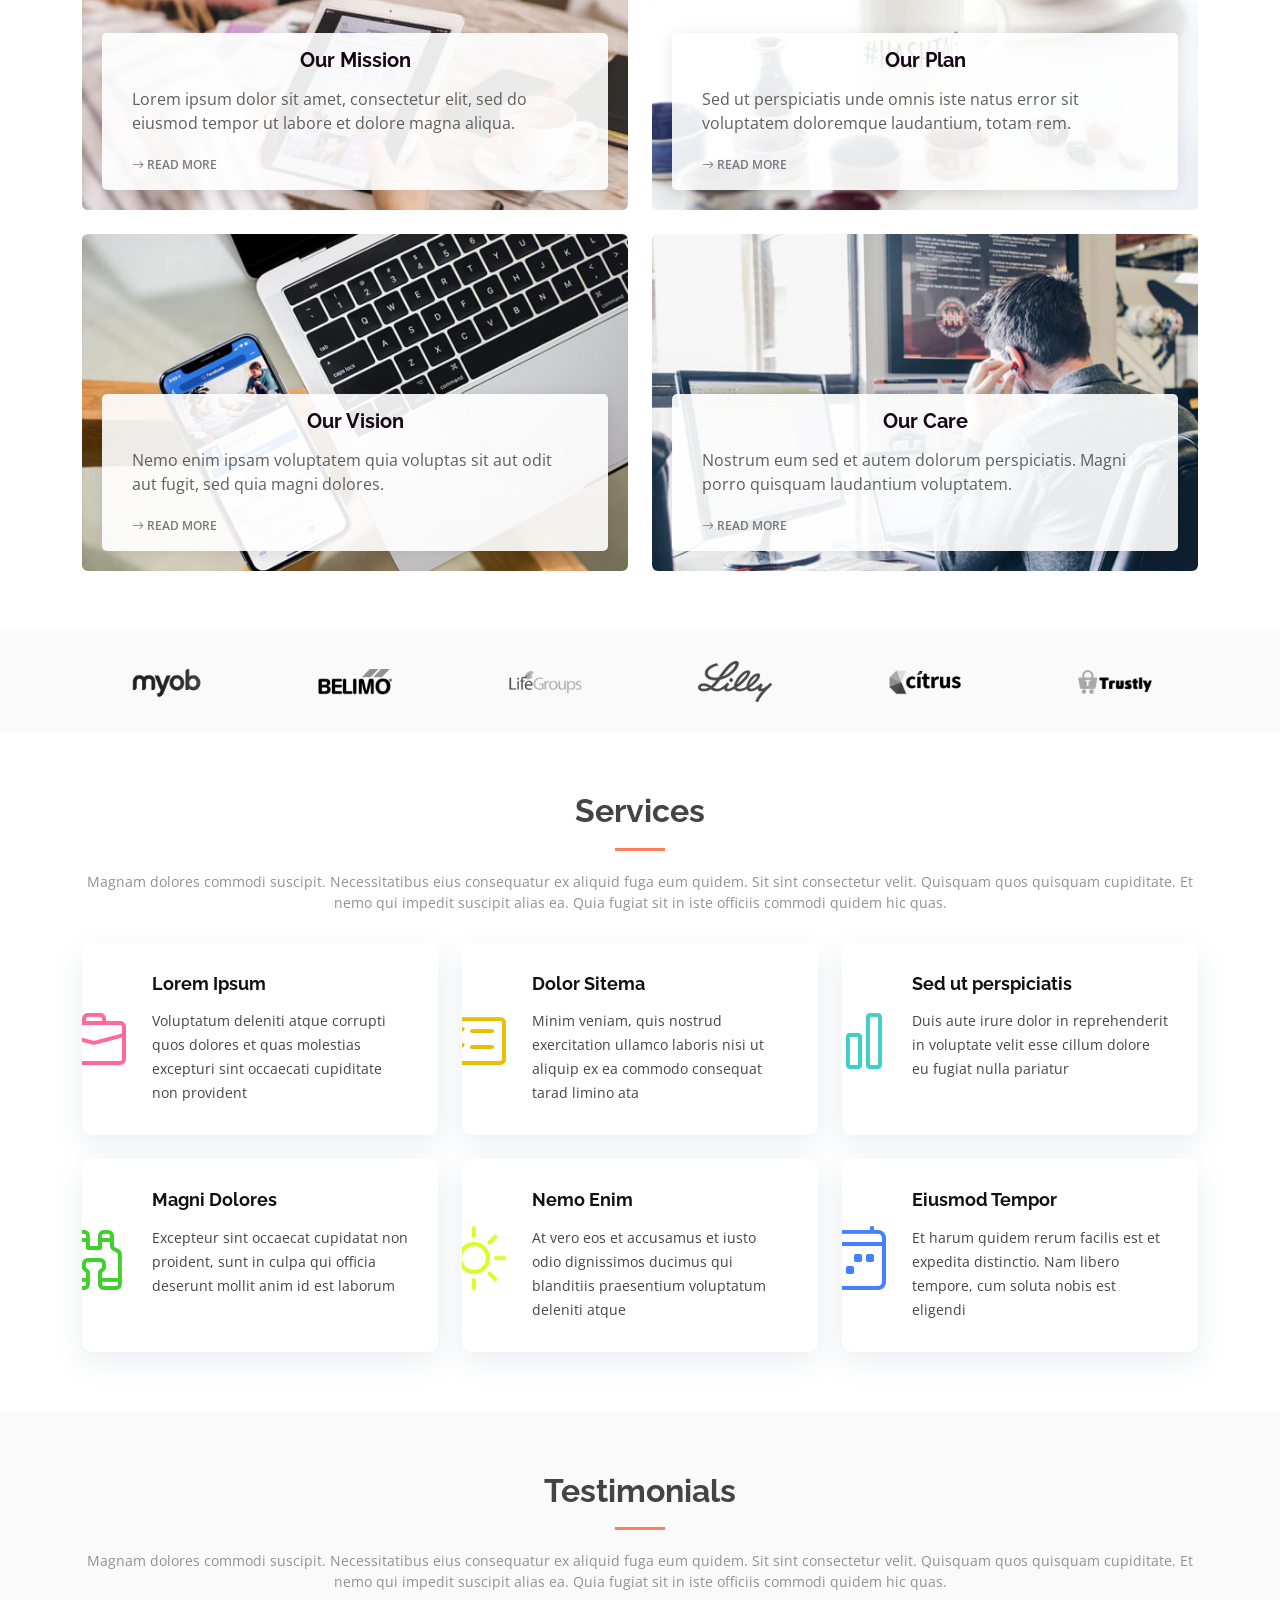
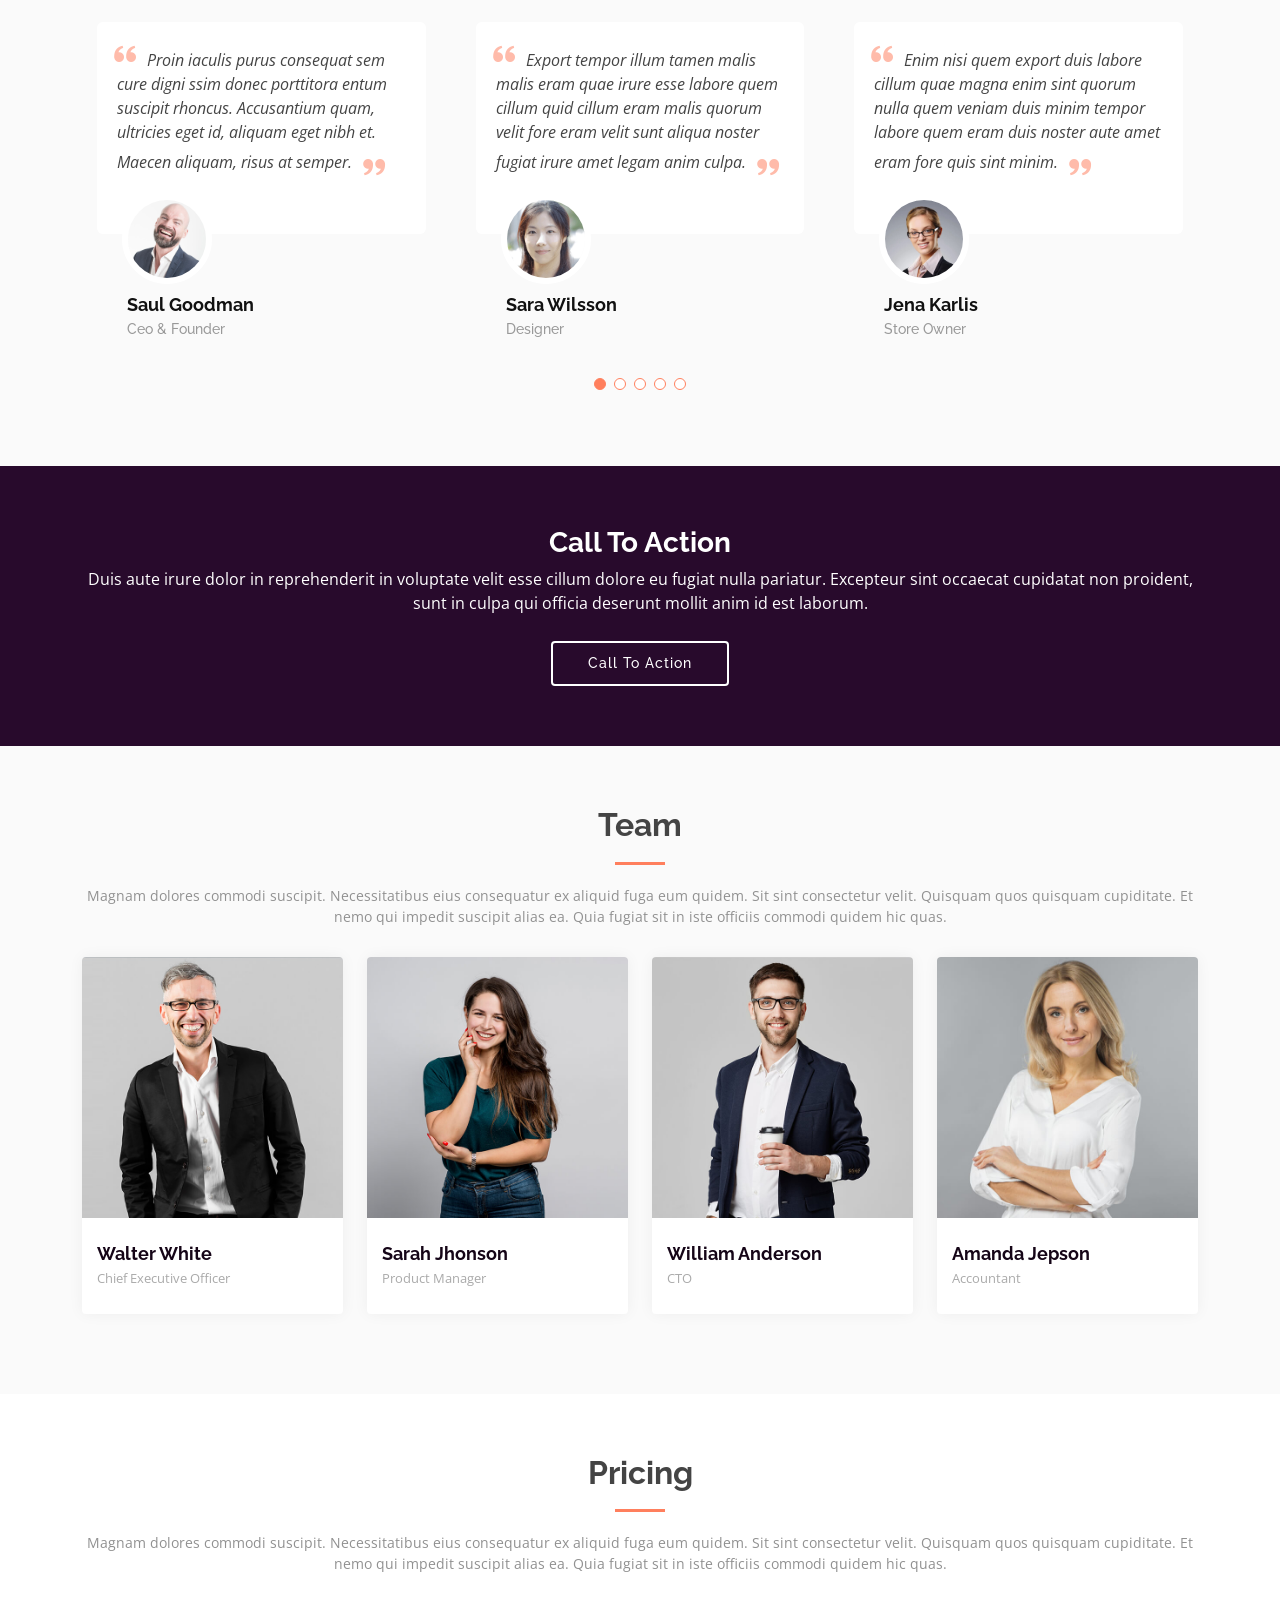
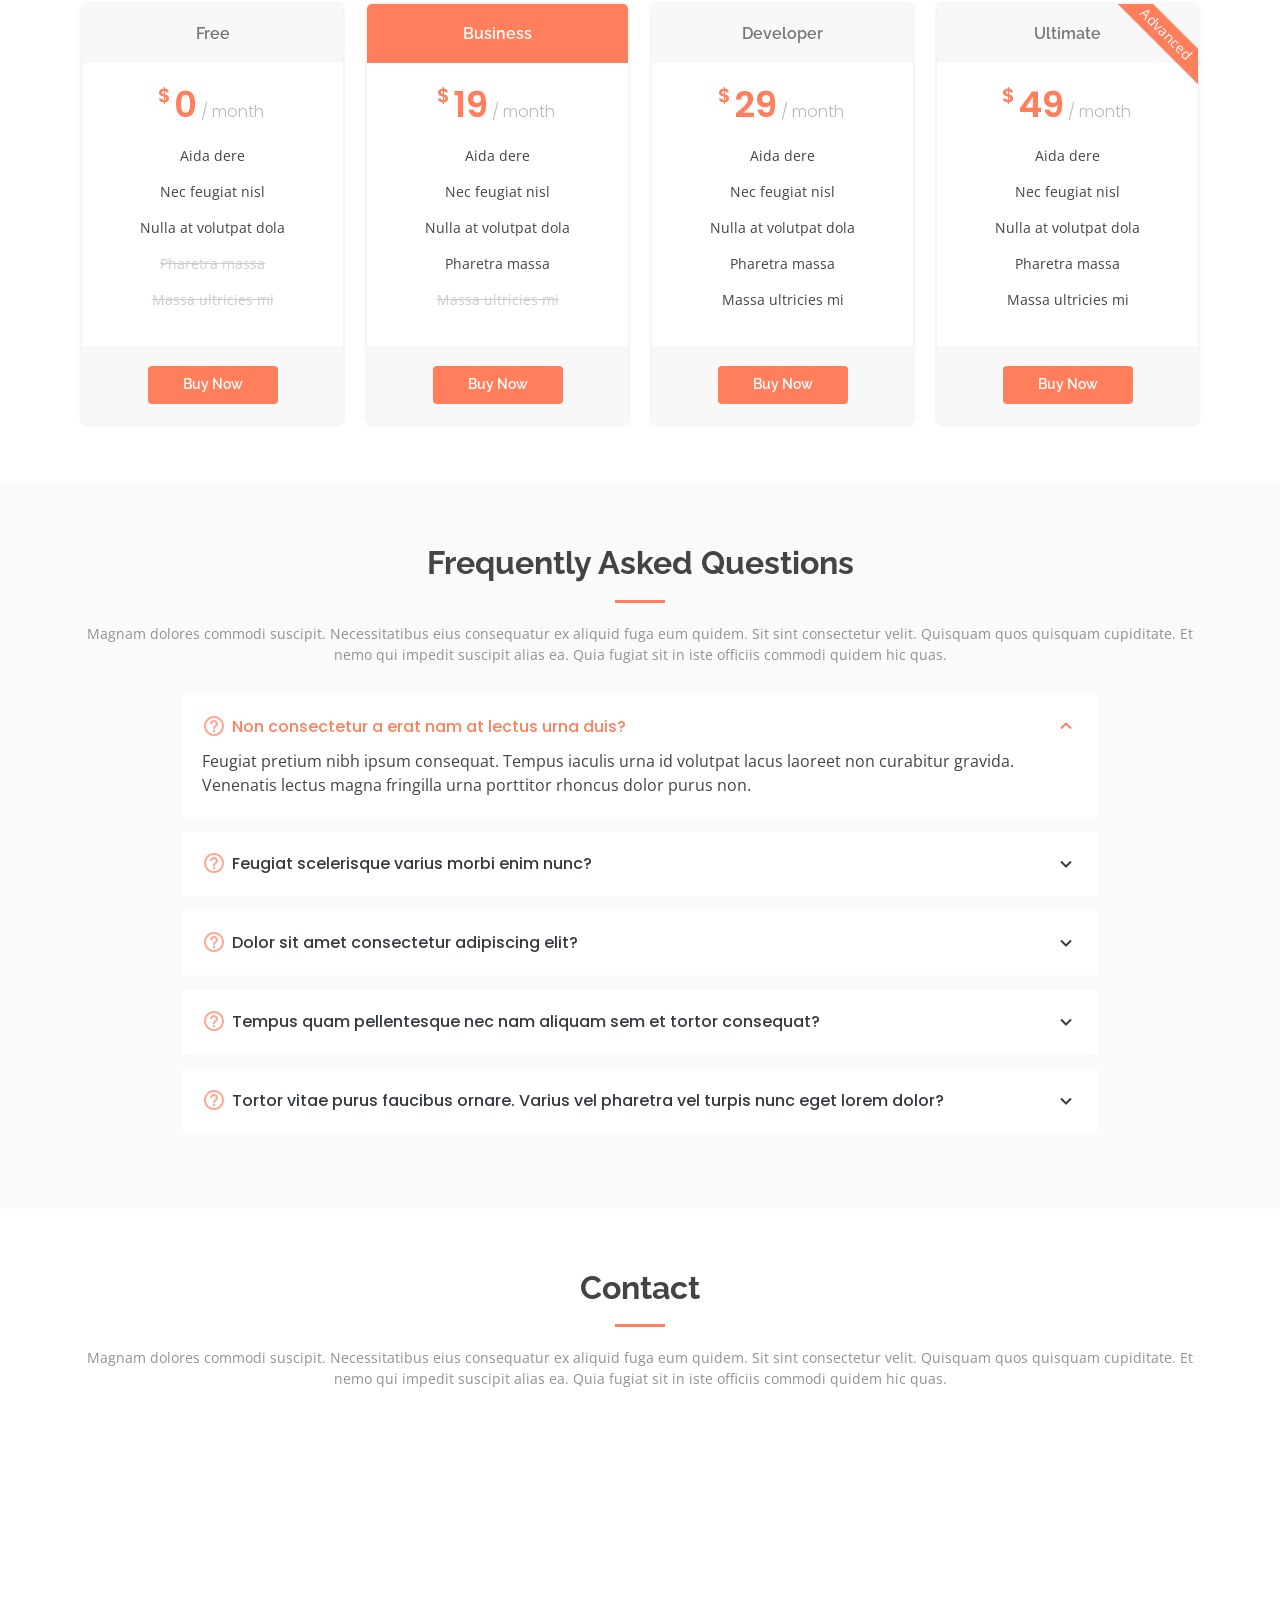
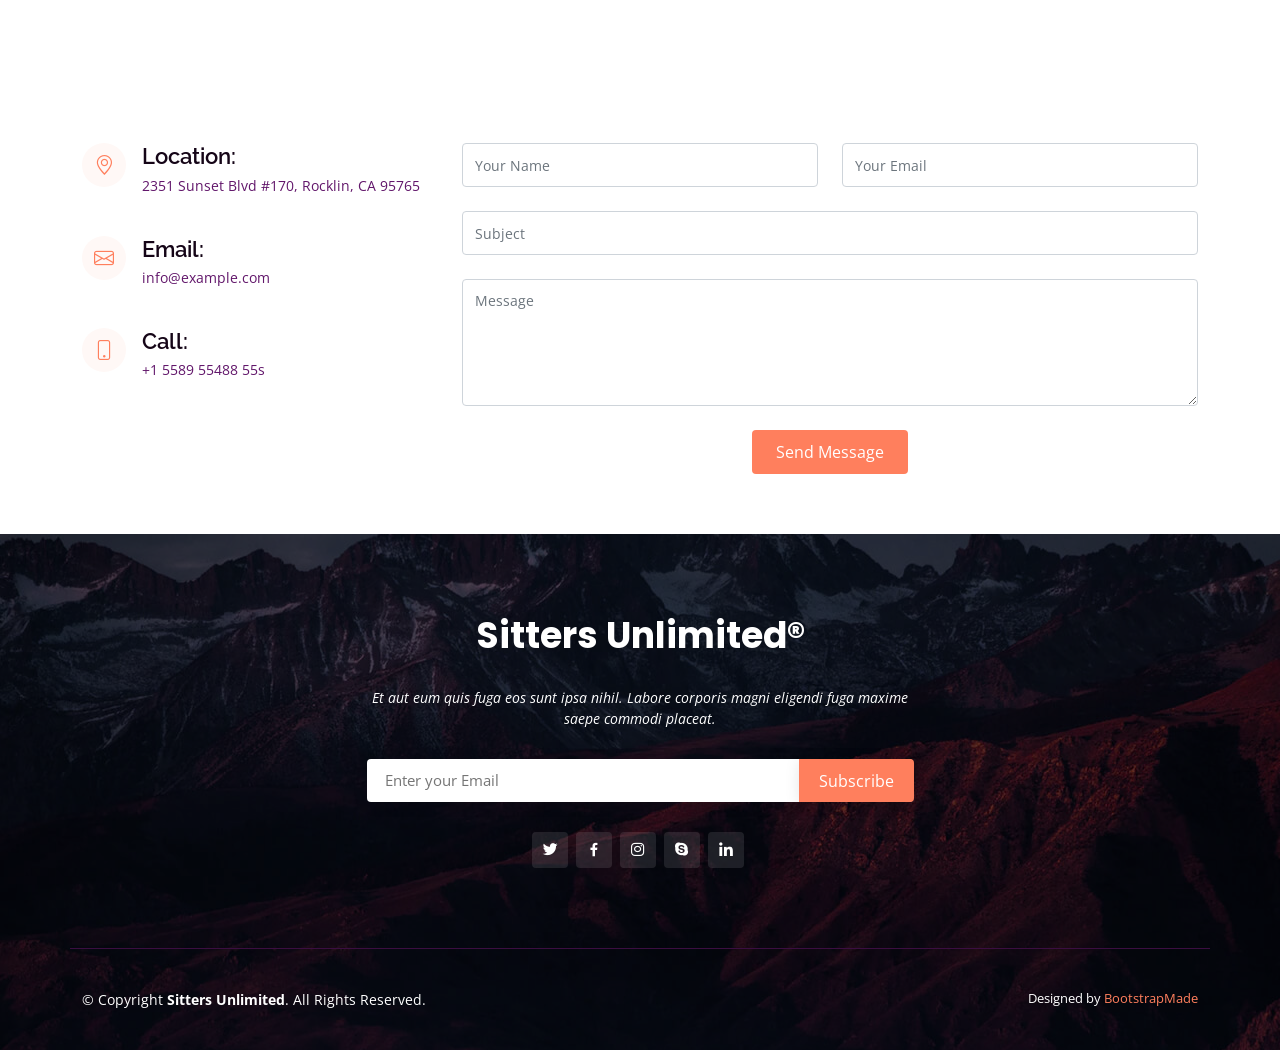
==== commit 97889865: "Update Logo" ====
--- a/index.html
+++ b/index.html
@@ -50,9 +50,9 @@
   <header id="header" class="d-flex align-items-center ">
     <div class="container-fluid d-flex align-items-center justify-content-lg-between">
 
-      <h1 class="logo me-auto me-lg-0"><a href="index.html">Sitters Unlimited®</a></h1>
+      <!--<h2 class="logo me-auto me-lg-0"><a href="index.html">Sitters Unlimited®</a></h2> -->
       <!-- Uncomment below if you prefer to use an image logo -->
-      <!-- <a href="index.html" class="logo me-auto me-lg-0"><img src="assets/img/logo.png" alt="" class="img-fluid"></a>-->
+      <a href="index.html" class="logo me-auto me-lg-0"><img src="assets/img/logo.png" alt="" class="img-fluid"></a>
 
       <nav id="navbar" class="navbar order-last order-lg-0">
         <ul>
